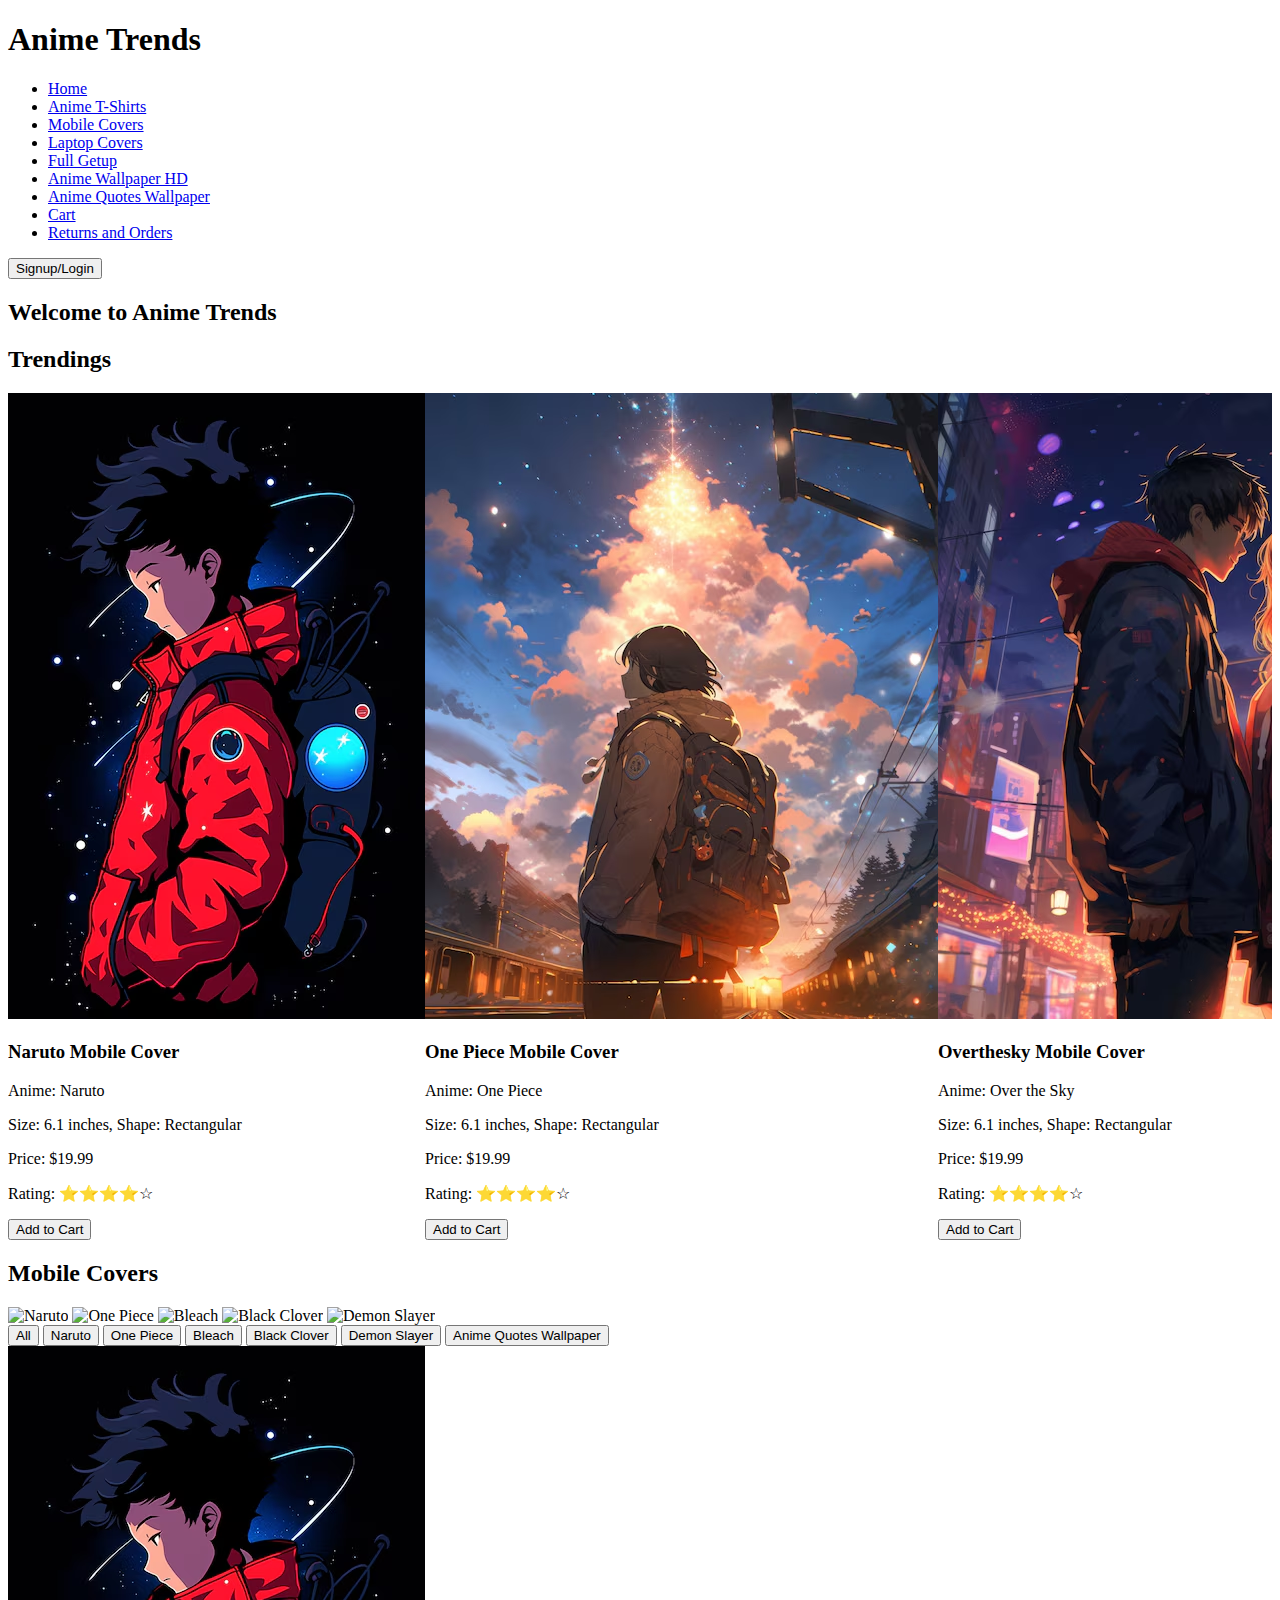
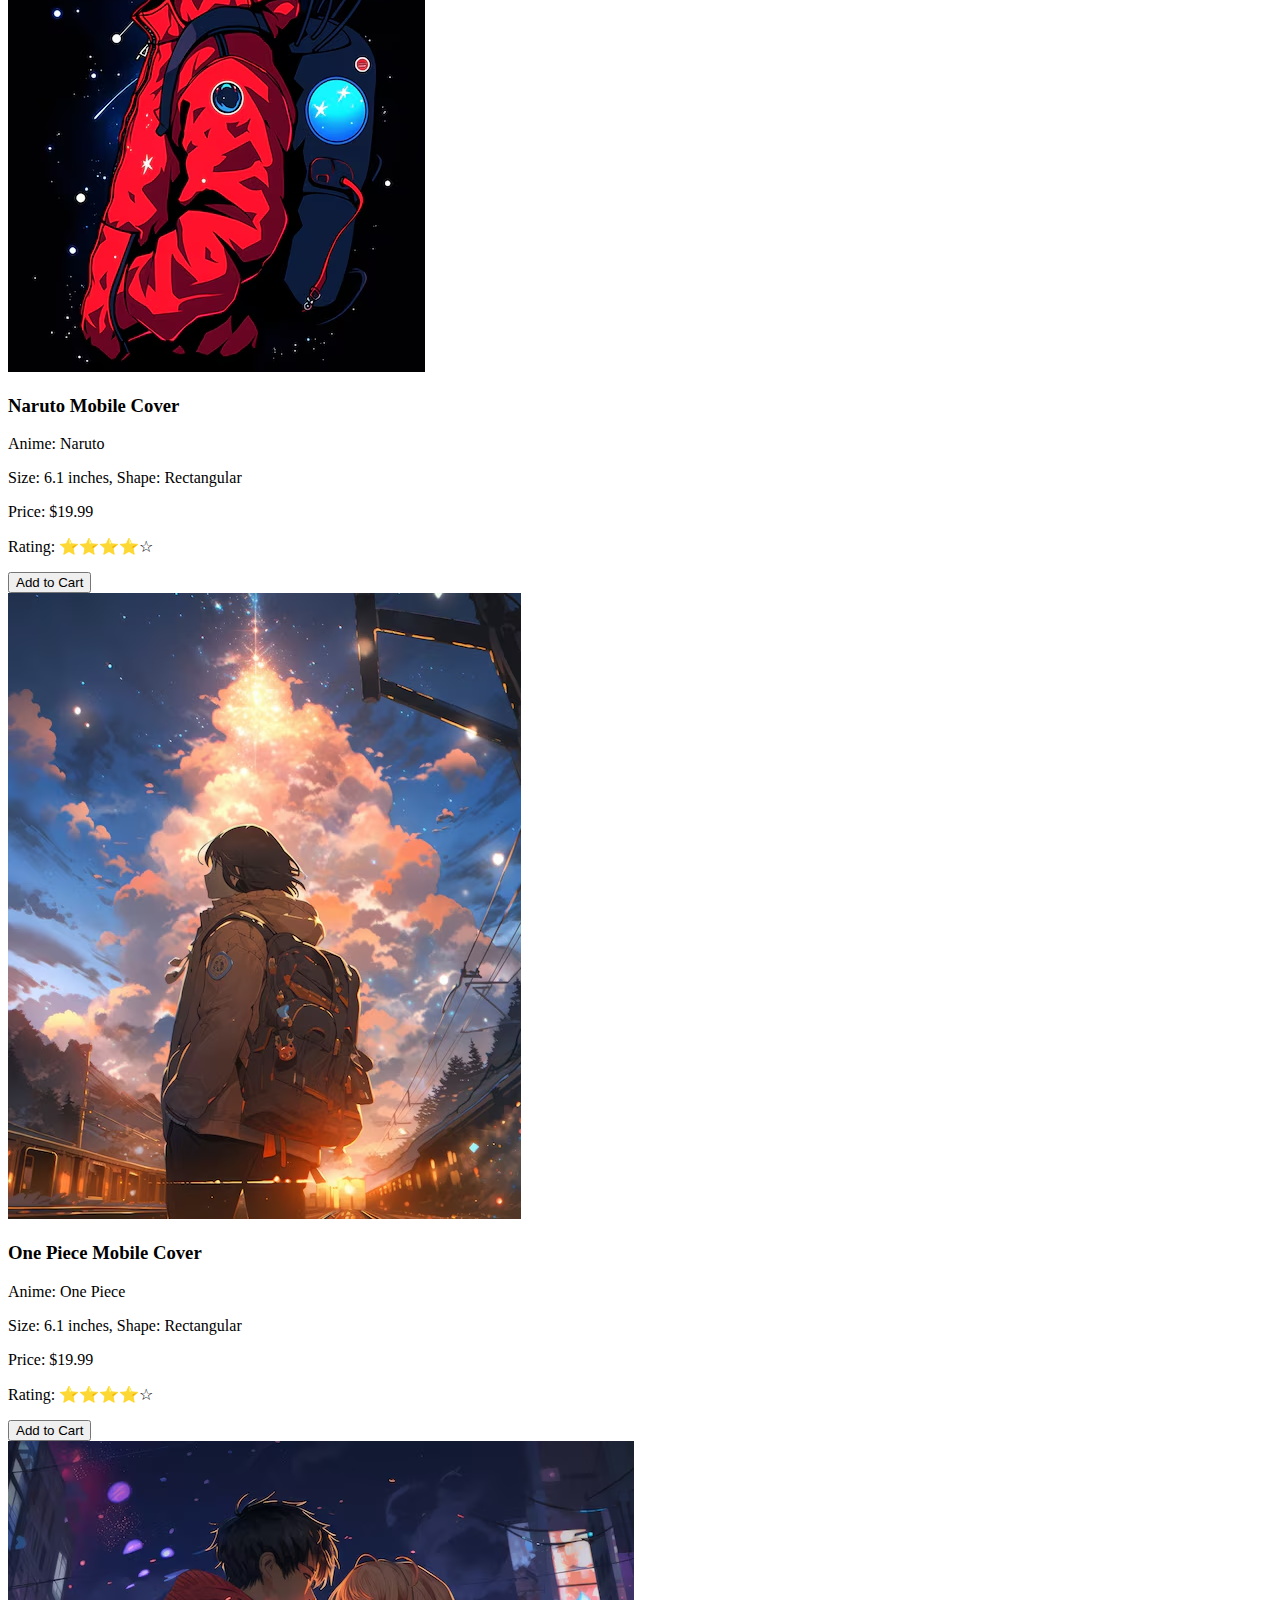
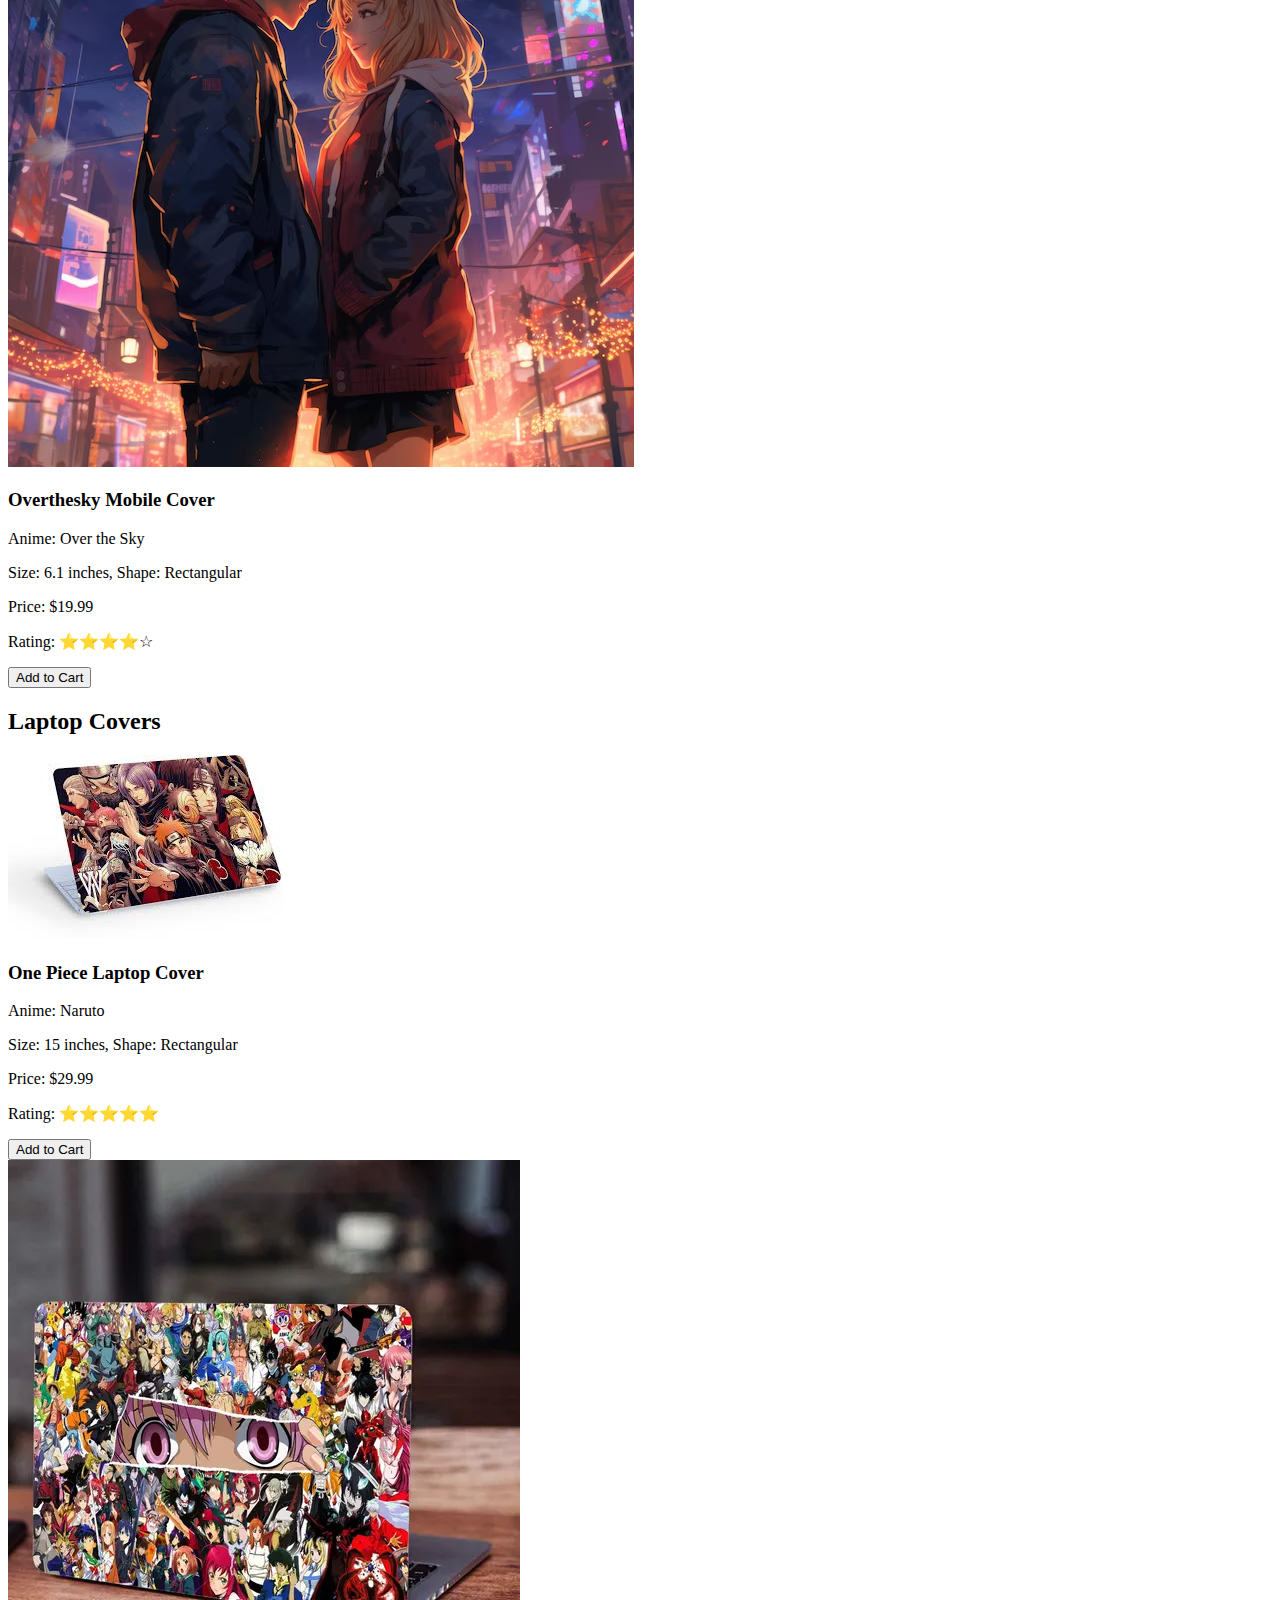
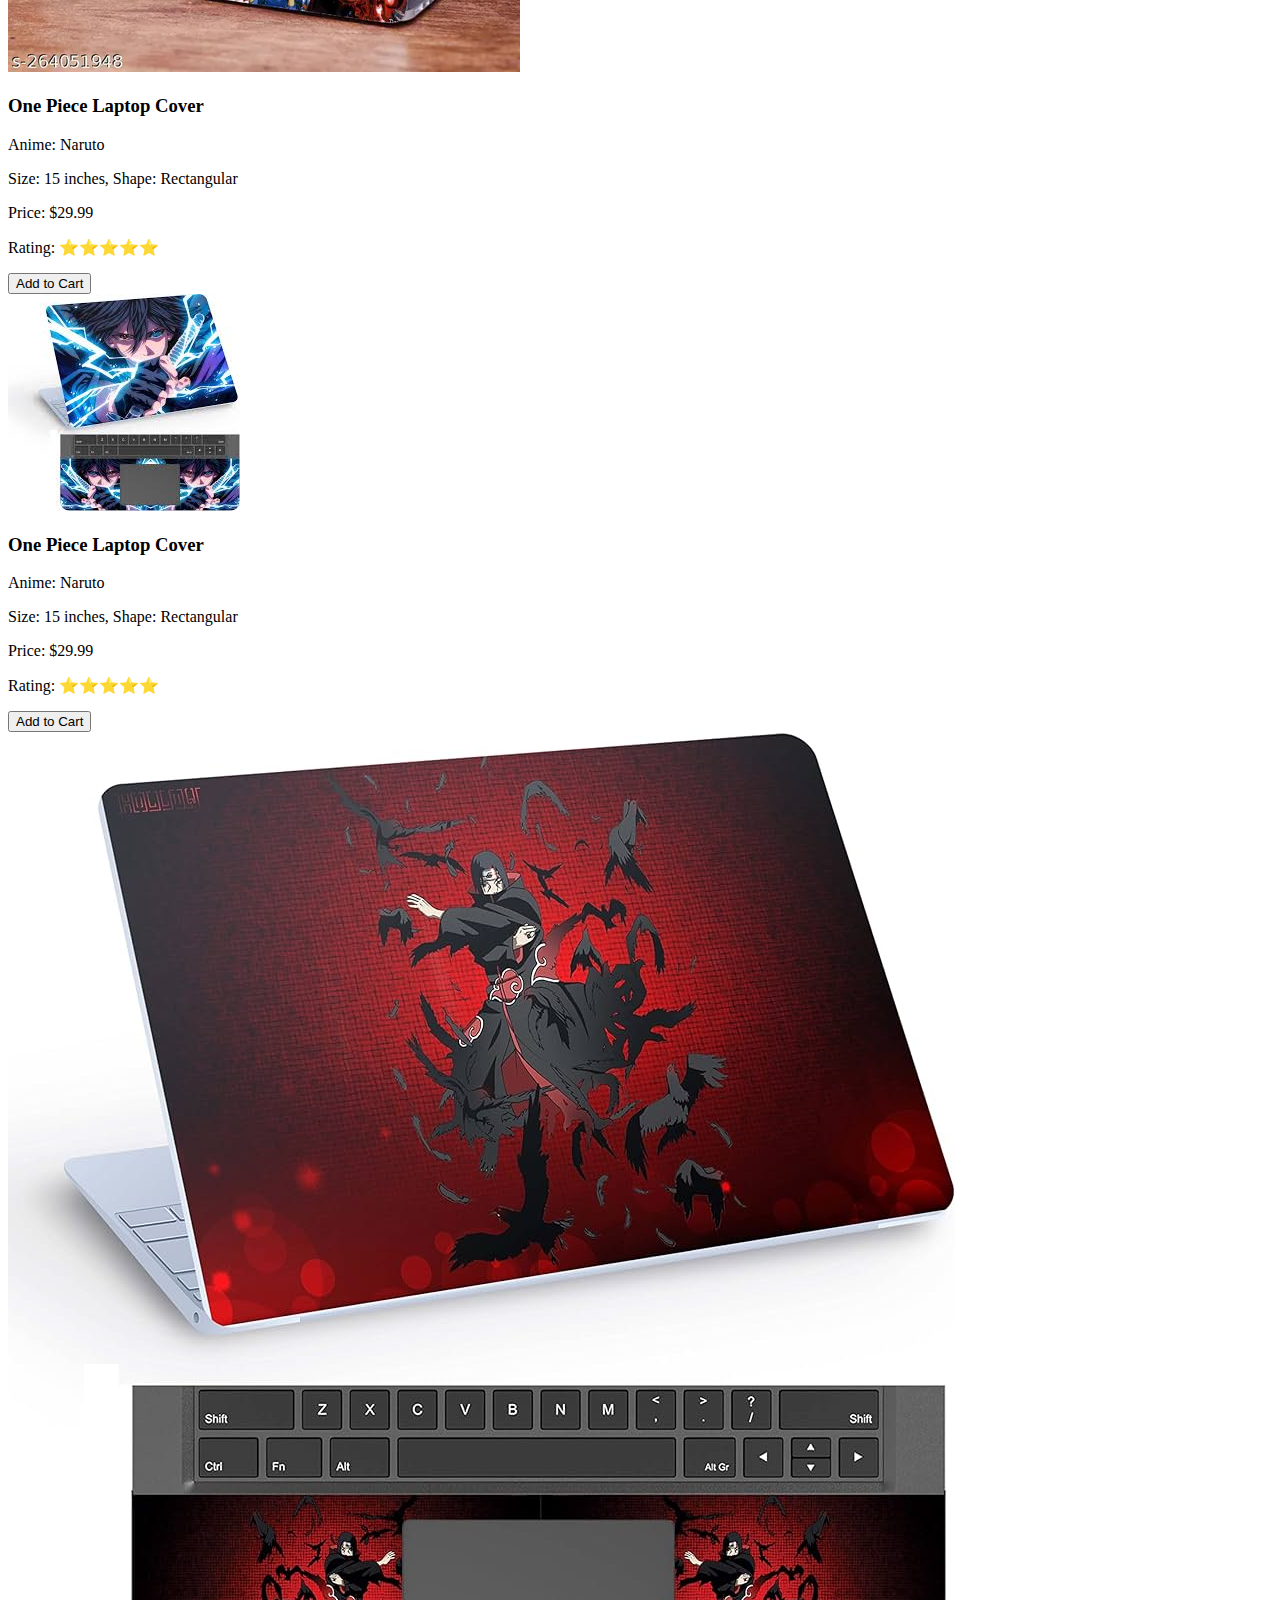
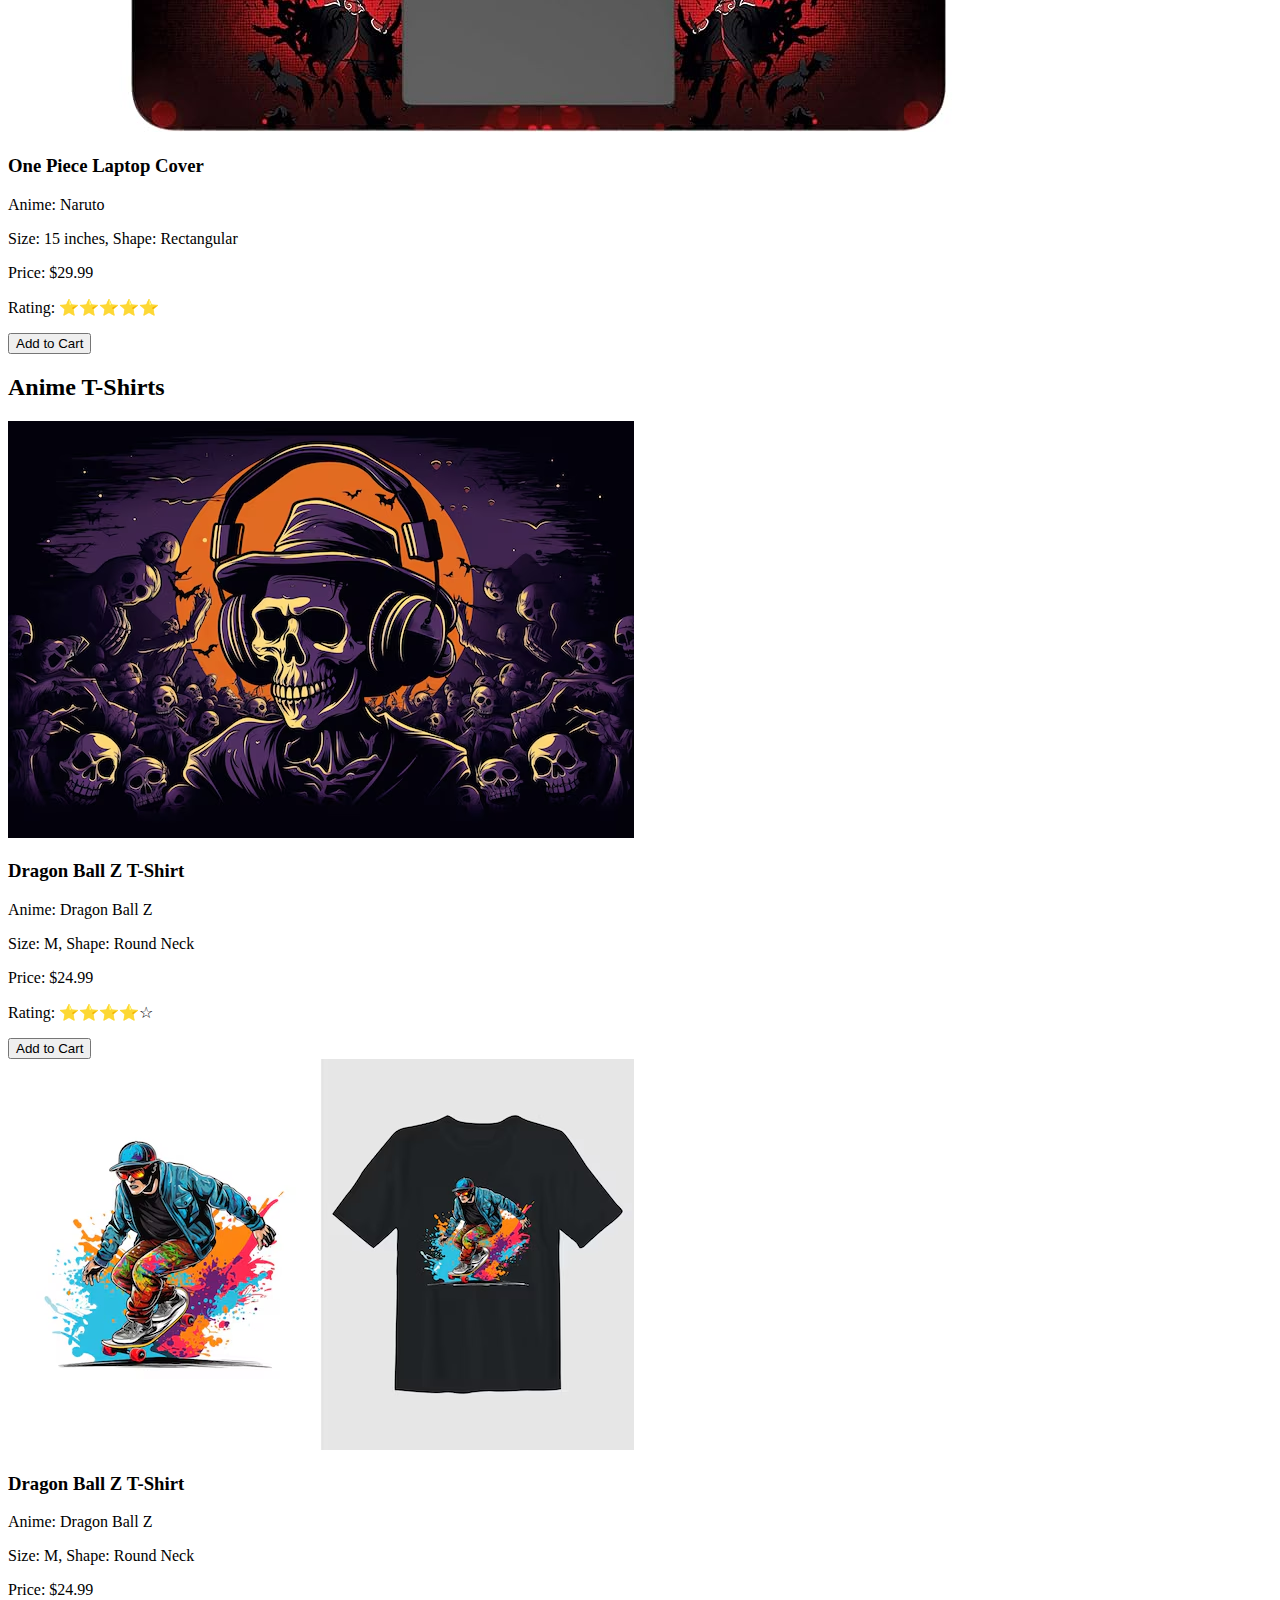
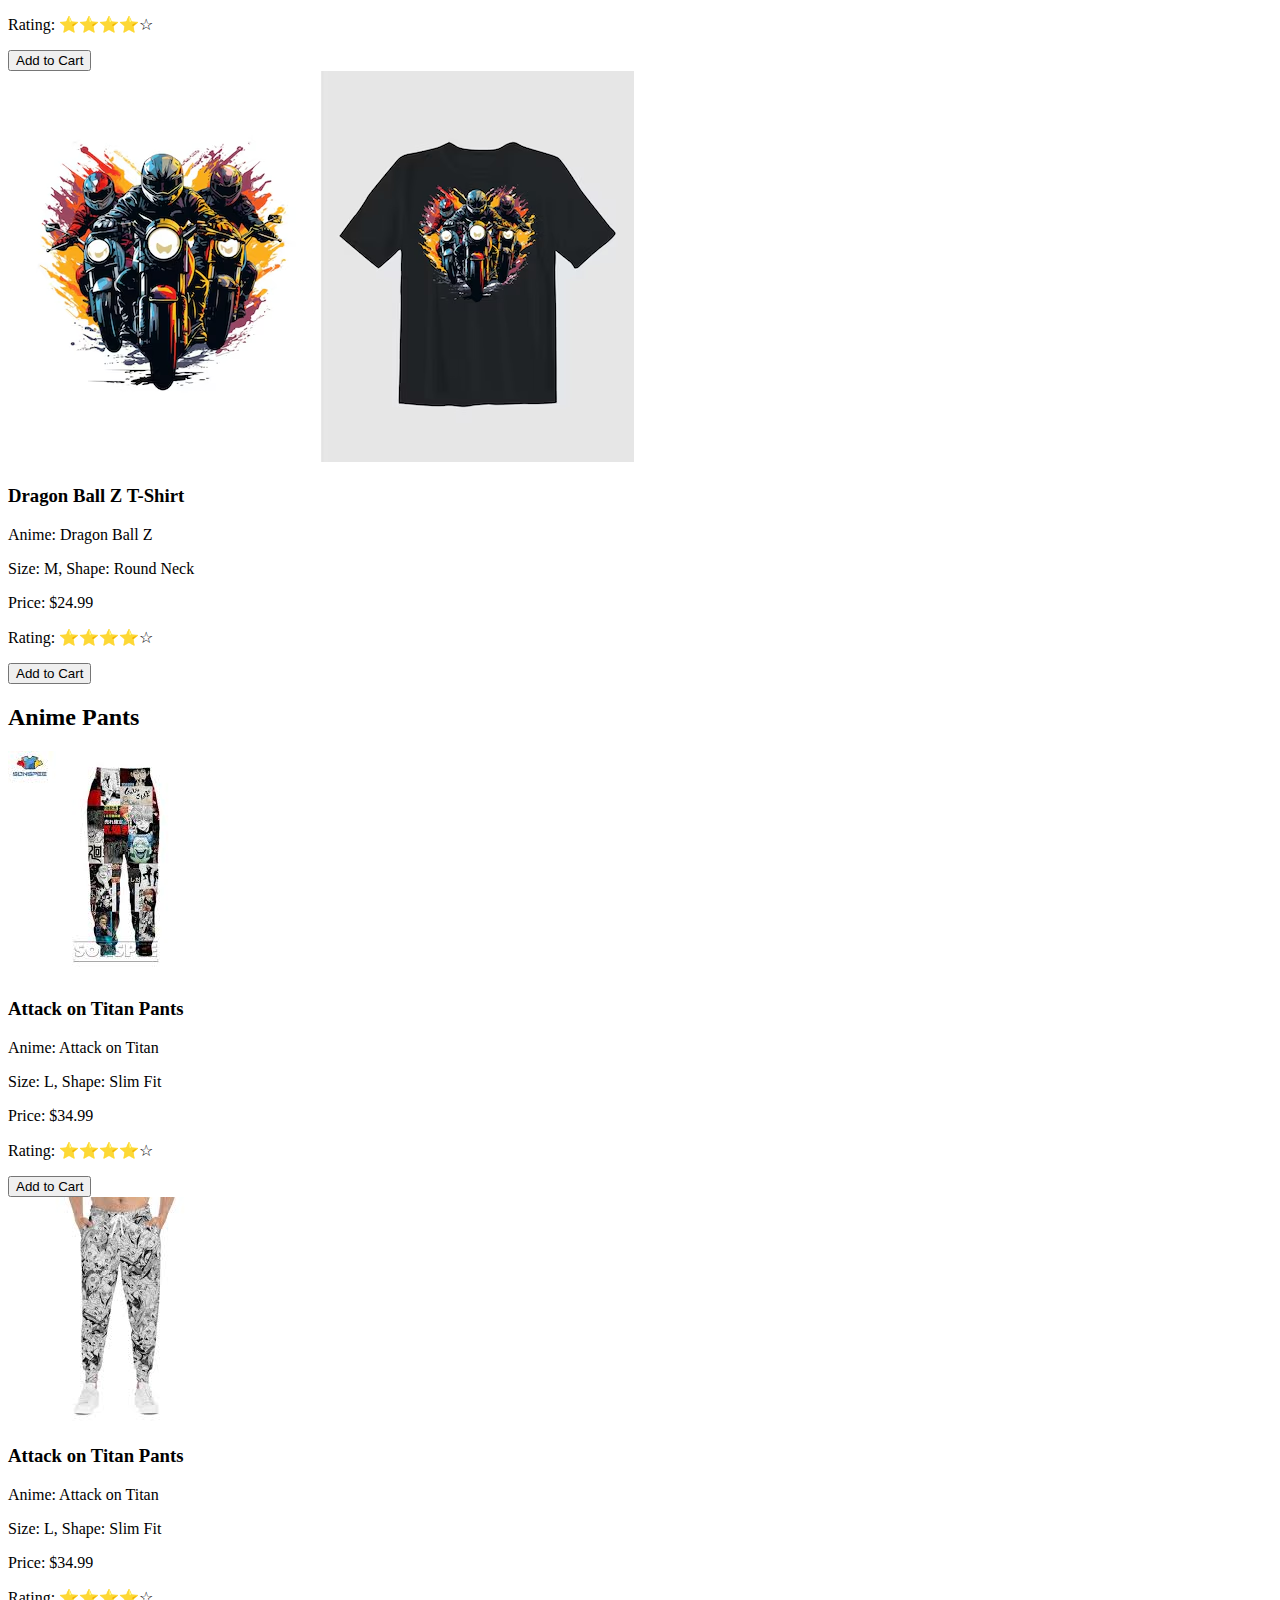
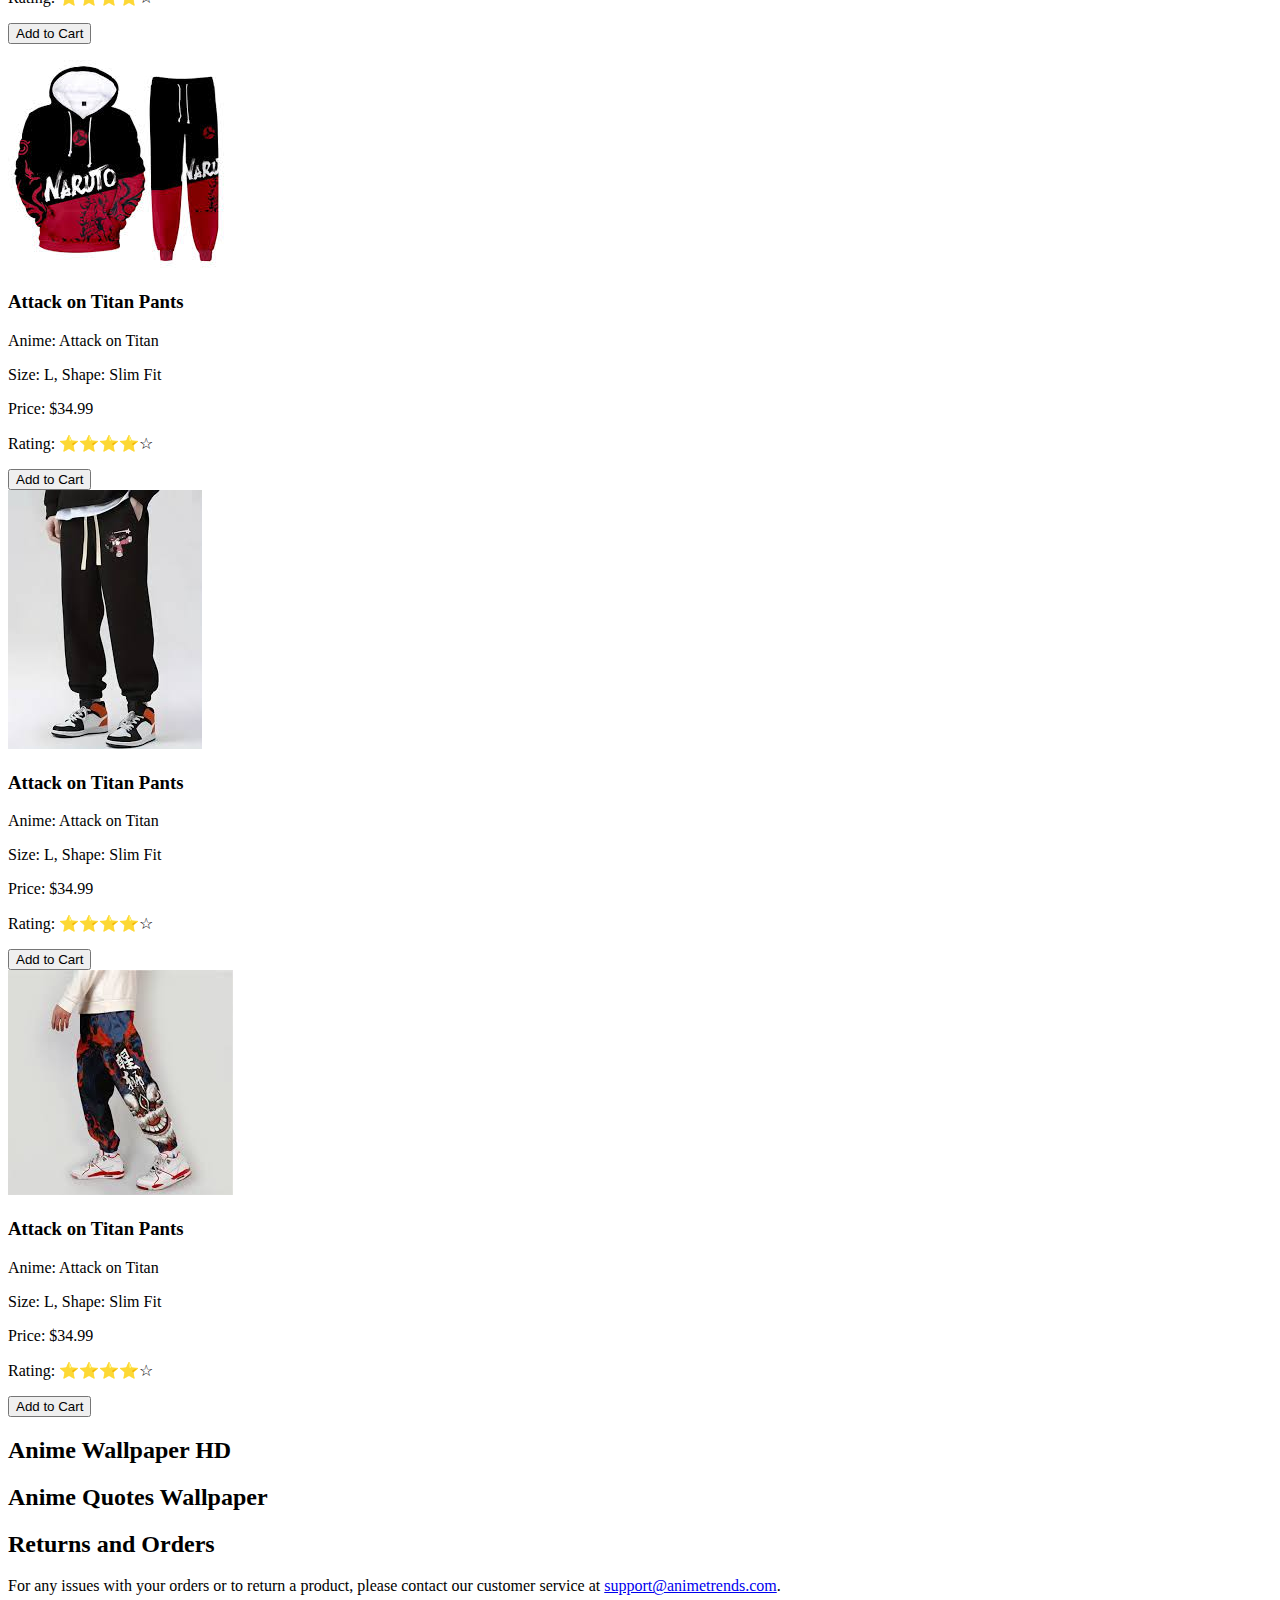
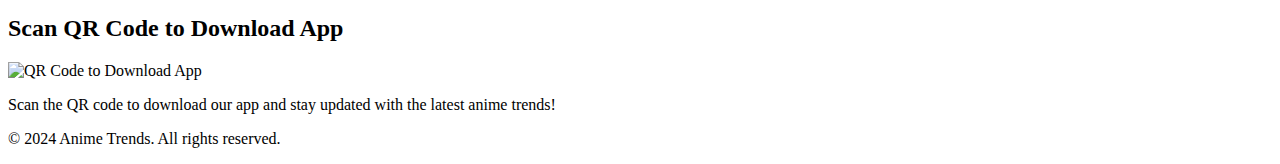
==== index.html @ 7d97bc88 "files updated lines added" ====
<!DOCTYPE html>
<html lang="en">
<head>
  <meta charset="UTF-8">
  <meta name="viewport" content="width=device-width, initial-scale=1.0">
  <title>Anime Trends</title>
  <link href="https://cdn.jsdelivr.net/npm/tailwindcss@2.2.19/dist/tailwind.min.css" rel="stylesheet">
  <link rel="stylesheet" href="css/styles.css">
  <style>
    .hidden {
      display: none;
    }
    .scrolling-wrapper {
      display: flex;
      overflow: hidden;
      white-space: nowrap;
      animation: scroll 22s linear infinite;
    }
    @keyframes scroll {
      0% { transform: translateX(100%); }
      100% { transform: translateX(-100%); }
    }
    .scrolling-wrapper div:hover {
      transform: scale(1.1);
      transition: transform 0.2s;
    }
  </style>
</head>
<body class="bg-gray-100">
  

  <!-- Header -->
  <header class="bg-white shadow">
    <div class="container mx-auto flex justify-between items-center p-4">
      <h1 class="text-2xl font-bold text-gray-800">Anime Trends</h1>
      <nav>
        <ul class="flex space-x-4">
          <li><a href="#" class="text-gray-800">Home</a></li>
          <li><a href="#tshirts" class="text-gray-800">Anime T-Shirts</a></li>
          <li><a href="#mobile_covers" class="text-gray-800">Mobile Covers</a></li>
          <li><a href="#laptop_covers" class="text-gray-800">Laptop Covers</a></li>
          <li><a href="#full_getup" class="text-gray-800">Full Getup</a></li>
          <li><a href="#anime_wallpapers" class="text-gray-800">Anime Wallpaper HD</a></li>
          <li><a href="#anime_quotes" class="text-gray-800">Anime Quotes Wallpaper</a></li>
          <li><a href="#cart" class="text-gray-800">Cart</a></li>
          <li><a href="#returns_orders" class="text-gray-800">Returns and Orders</a></li>
        </ul>
      </nav>
      <div>
        <button class="text-gray-800">Signup/Login</button>
      </div>
    </div>
  </header>


  <!-- Main Banner -->
  <section class="bg-cover bg-center h-64" style="background-image: url('images/banner.jpg');">
    <div class="container mx-auto h-full flex items-center justify-center">
      <h2 class="main_heading">Welcome to Anime Trends</h2>
    </div>
  </section>
  
  <!-- Trendings Section -->
  <section id="trendings" class="container mx-auto py-8">
    <h2 class="text-3xl font-bold text-gray-800 mb-4">Trendings</h2>
    <div class="scrolling-wrapper">
      <div class="bg-white p-4 rounded-lg shadow product naruto mx-2">
        <img src="/anime_assetts/Anime-Mobile-covers/image 5.jpg" alt="Naruto Mobile Cover" class="w-full h-48 object-cover">
        <h3 class="text-lg font-bold text-gray-800 mt-2">Naruto Mobile Cover</h3>
        <p class="text-gray-600">Anime: Naruto</p>
        <p class="text-gray-600">Size: 6.1 inches, Shape: Rectangular</p>
        <p class="text-gray-600">Price: $19.99</p>
        <p class="text-gray-600">Rating: ⭐⭐⭐⭐☆</p>
        <button class="mt-2 bg-blue-500 text-white px-4 py-2 rounded">Add to Cart</button>
      </div>

      <div class="bg-white p-4 rounded-lg shadow product one_piece mx-2">
        <img src="/anime_assetts/Anime-Mobile-covers/imag 2.avif" alt="One Piece Mobile Cover" class="w-full h-48 object-cover">
        <h3 class="text-lg font-bold text-gray-800 mt-2">One Piece Mobile Cover</h3>
        <p class="text-gray-600">Anime: One Piece</p>
        <p class="text-gray-600">Size: 6.1 inches, Shape: Rectangular</p>
        <p class="text-gray-600">Price: $19.99</p>
        <p class="text-gray-600">Rating: ⭐⭐⭐⭐☆</p>
        <button class="mt-2 bg-blue-500 text-white px-4 py-2 rounded">Add to Cart</button>
      </div>

      <div class="bg-white p-4 rounded-lg shadow product one_piece mx-2">
        <img src="/anime_assetts/Anime-Mobile-covers/image 3 .jpg" alt="Over The Sky" class="w-full h-48 object-cover">
        <h3 class="text-lg font-bold text-gray-800 mt-2">Overthesky Mobile Cover</h3>
        <p class="text-gray-600">Anime: Over the Sky</p>
        <p class="text-gray-600">Size: 6.1 inches, Shape: Rectangular</p>
        <p class="text-gray-600">Price: $19.99</p>
        <p class="text-gray-600">Rating: ⭐⭐⭐⭐☆</p>
        <button class="mt-2 bg-blue-500 text-white px-4 py-2 rounded">Add to Cart</button>
      </div>

      <!-- Add more trending product cards as needed -->
    </div>
  </section>


  <!-- Mobile Covers Section -->
  <section id="mobile_covers" class="container mx-auto py-8">
    <h2 class="text-3xl font-bold text-gray-800 mb-4">Mobile Covers</h2>

    <!-- Anime Pictures -->
    <div class="flex justify-center mb-6">
      <img src="anime_assetts/anime-pictures/naruto.jpg" alt="Naruto" class="w-20 h-20 object-cover mx-2">
      <img src="anime_assetts/anime-pictures/one_piece.jpg" alt="One Piece" class="w-20 h-20 object-cover mx-2">
      <img src="anime_assetts/anime-pictures/bleach.jpg" alt="Bleach" class="w-20 h-20 object-cover mx-2">
      <img src="anime_assetts/anime-pictures/black_clover.jpg" alt="Black Clover" class="w-20 h-20 object-cover mx-2">
      <img src="anime_assetts/anime-pictures/demon_slayer.jpg" alt="Demon Slayer" class="w-20 h-20 object-cover mx-2">
    </div>

    <!-- Subsections -->
    <div class="mb-6">
      <button onclick="filterProducts('all')" class="bg-blue-500 text-white px-4 py-2 rounded mr-2">All</button>
      <button onclick="filterProducts('naruto')" class="bg-blue-500 text-white px-4 py-2 rounded mr-2">Naruto</button>
      <button onclick="filterProducts('one_piece')" class="bg-blue-500 text-white px-4 py-2 rounded mr-2">One Piece</button>
      <button onclick="filterProducts('bleach')" class="bg-blue-500 text-white px-4 py-2 rounded mr-2">Bleach</button>
      <button onclick="filterProducts('black_clover')" class="bg-blue-500 text-white px-4 py-2 rounded mr-2">Black Clover</button>
      <button onclick="filterProducts('demon_slayer')" class="bg-blue-500 text-white px-4 py-2 rounded">Demon Slayer</button>
      <button onclick="filterProducts('anime_quotes')" class="bg-blue-500 text-white px-4 py-2 rounded">Anime Quotes Wallpaper</button>
    </div>

    <div class="grid grid-cols-1 md:grid-cols-3 gap-6">
      <!-- Product Cards -->
      <div class="bg-white p-4 rounded-lg shadow product naruto" id="mobcovid_i">
        <img src="/anime_assetts/Anime-Mobile-covers/image 5.jpg" alt="Naruto Mobile Cover" class="w-full h-48 object-cover">
        <h3 class="text-lg font-bold text-gray-800 mt-2">Naruto Mobile Cover</h3>
        <p class="text-gray-600">Anime: Naruto</p>
        <p class="text-gray-600">Size: 6.1 inches, Shape: Rectangular</p>
        <p class="text-gray-600">Price: $19.99</p>
        <p class="text-gray-600">Rating: ⭐⭐⭐⭐☆</p>
        <button class="mt-2 bg-blue-500 text-white px-4 py-2 rounded">Add to Cart</button>
      </div>

      <div class="bg-white p-4 rounded-lg shadow product one_piece" id="mobcovid_ii">
        <img src="/anime_assetts/Anime-Mobile-covers/imag 2.avif" alt="One Piece Mobile Cover" class="w-full h-48 object-cover">
        <h3 class="text-lg font-bold text-gray-800 mt-2">One Piece Mobile Cover</h3>
        <p class="text-gray-600">Anime: One Piece</p>
        <p class="text-gray-600">Size: 6.1 inches, Shape: Rectangular</p>
        <p class="text-gray-600">Price: $19.99</p>
        <p class="text-gray-600">Rating: ⭐⭐⭐⭐☆</p>
        <button class="mt-2 bg-blue-500 text-white px-4 py-2 rounded">Add to Cart</button>
      </div>

      <div class="bg-white p-4 rounded-lg shadow product one_piece" id="mobcovid_iii">
        <img src="/anime_assetts/Anime-Mobile-covers/image 3 .jpg" alt="Over The Sky" class="w-full h-48 object-cover">
        <h3 class="text-lg font-bold text-gray-800 mt-2">Overthesky Mobile Cover</h3>
        <p class="text-gray-600">Anime: Over the Sky</p>
        <p class="text-gray-600">Size: 6.1 inches, Shape: Rectangular</p>
        <p class="text-gray-600">Price: $19.99</p>
        <p class="text-gray-600">Rating: ⭐⭐⭐⭐☆</p>
        <button class="mt-2 bg-blue-500 text-white px-4 py-2 rounded">Add to Cart</button>
      </div>

      <!-- Add more product cards for different animes as needed -->
    </div>
  </section>

  <!-- Laptop Covers Section -->
  <section id="laptop_covers" class="container mx-auto py-8">
    <h2 class="text-3xl font-bold text-gray-800 mb-4">Laptop Covers</h2>
    <div class="grid grid-cols-1 md:grid-cols-3 gap-6">
      <!-- Product Card -->
      <div class="bg-white p-4 rounded-lg shadow product naruto" id="lapcovid_i">
        <img src="anime_assetts/Laptop_Cover/img2.jpeg" alt="Naruto Laptop Cover" class="w-full h-48 object-cover">
        <h3 class="text-lg font-bold text-gray-800 mt-2">One Piece Laptop Cover</h3>
        <p class="text-gray-600">Anime: Naruto</p>
        <p class="text-gray-600">Size: 15 inches, Shape: Rectangular</p>
        <p class="text-gray-600">Price: $29.99</p>
        <p class="text-gray-600">Rating: ⭐⭐⭐⭐⭐</p>
        <button class="mt-2 bg-blue-500 text-white px-4 py-2 rounded">Add to Cart</button>
      </div>

      <div class="bg-white p-4 rounded-lg shadow product naruto" id="lapcovid_ii">
        <img src="anime_assetts/Laptop_Cover/img4.jpg" alt="Naruto Laptop Cover" class="w-full h-48 object-cover">
        <h3 class="text-lg font-bold text-gray-800 mt-2">One Piece Laptop Cover</h3>
        <p class="text-gray-600">Anime: Naruto</p>
        <p class="text-gray-600">Size: 15 inches, Shape: Rectangular</p>
        <p class="text-gray-600">Price: $29.99</p>
        <p class="text-gray-600">Rating: ⭐⭐⭐⭐⭐</p>
        <button class="mt-2 bg-blue-500 text-white px-4 py-2 rounded">Add to Cart</button>
      </div>

      <div class="bg-white p-4 rounded-lg shadow product naruto" id="lapcovid_iii">
        <img src="anime_assetts/Laptop_Cover/img3.jpeg" alt="Naruto Laptop Cover" class="w-full h-48 object-cover">
        <h3 class="text-lg font-bold text-gray-800 mt-2">One Piece Laptop Cover</h3>
        <p class="text-gray-600">Anime: Naruto</p>
        <p class="text-gray-600">Size: 15 inches, Shape: Rectangular</p>
        <p class="text-gray-600">Price: $29.99</p>
        <p class="text-gray-600">Rating: ⭐⭐⭐⭐⭐</p>
        <button class="mt-2 bg-blue-500 text-white px-4 py-2 rounded">Add to Cart</button>
      </div>

      <div class="bg-white p-4 rounded-lg shadow product naruto" id="lapcovid_iv">
        <img src="anime_assetts/Laptop_Cover/img1.jpg" alt="Naruto Laptop Cover" class="w-full h-48 object-cover">
        <h3 class="text-lg font-bold text-gray-800 mt-2">One Piece Laptop Cover</h3>
        <p class="text-gray-600">Anime: Naruto</p>
        <p class="text-gray-600">Size: 15 inches, Shape: Rectangular</p>
        <p class="text-gray-600">Price: $29.99</p>
        <p class="text-gray-600">Rating: ⭐⭐⭐⭐⭐</p>
        <button class="mt-2 bg-blue-500 text-white px-4 py-2 rounded">Add to Cart</button>
      </div>
      <!-- Repeat for more products -->
    </div>
  </section>

  <!-- Anime T-Shirts Section -->
  <section id="tshirts" class="container mx-auto py-8">
    <h2 class="text-3xl font-bold text-gray-800 mb-4">Anime T-Shirts</h2>
    <div class="grid grid-cols-1 md:grid-cols-3 gap-6">
      <!-- Product Card -->
      <div class="bg-white p-4 rounded-lg shadow product naruto" id="tshirtid_i">
        <img src="anime_assetts/anime-T-shirts/img2.jpg" alt="Naruto T-Shirt" class="w-full h-48 object-cover">
        <h3 class="text-lg font-bold text-gray-800 mt-2">Dragon Ball Z T-Shirt</h3>
        <p class="text-gray-600">Anime: Dragon Ball Z</p>
        <p class="text-gray-600">Size: M, Shape: Round Neck</p>
        <p class="text-gray-600">Price: $24.99</p>
        <p class="text-gray-600">Rating: ⭐⭐⭐⭐☆</p>
        <button class="mt-2 bg-blue-500 text-white px-4 py-2 rounded">Add to Cart</button>
      </div>

      <div class="bg-white p-4 rounded-lg shadow product naruto" id="tshirtid_ii">
        <img src="anime_assetts/anime-T-shirts/img3.jpg" alt="Naruto T-Shirt" class="w-full h-48 object-cover">
        <h3 class="text-lg font-bold text-gray-800 mt-2">Dragon Ball Z T-Shirt</h3>
        <p class="text-gray-600">Anime: Dragon Ball Z</p>
        <p class="text-gray-600">Size: M, Shape: Round Neck</p>
        <p class="text-gray-600">Price: $24.99</p>
        <p class="text-gray-600">Rating: ⭐⭐⭐⭐☆</p>
        <button class="mt-2 bg-blue-500 text-white px-4 py-2 rounded">Add to Cart</button>
      </div>

      <div class="bg-white p-4 rounded-lg shadow product naruto" id="tshirtid_iii">
        <img src="anime_assetts/anime-T-shirts/Anime T shirts.jpg" alt="Naruto T-Shirt" class="w-full h-48 object-cover">
        <h3 class="text-lg font-bold text-gray-800 mt-2">Dragon Ball Z T-Shirt</h3>
        <p class="text-gray-600">Anime: Dragon Ball Z</p>
        <p class="text-gray-600">Size: M, Shape: Round Neck</p>
        <p class="text-gray-600">Price: $24.99</p>
        <p class="text-gray-600">Rating: ⭐⭐⭐⭐☆</p>
        <button class="mt-2 bg-blue-500 text-white px-4 py-2 rounded">Add to Cart</button>
      </div>

      <!-- Repeat for more products -->
    </div>
  </section>

  <!-- Anime Pants Section -->
  <section id="pants" class="container mx-auto py-8">
    <h2 class="text-3xl font-bold text-gray-800 mb-4">Anime Pants</h2>
    <div class="grid grid-cols-1 md:grid-cols-3 gap-6">
      <!-- Product Card -->
      <div class="bg-white p-4 rounded-lg shadow product naruto" id="pantsid_i">
        <img src="anime_assetts/Anime Pants/img4 .jpeg" alt="Naruto Pants" class="w-full h-48 object-cover">
        <h3 class="text-lg font-bold text-gray-800 mt-2">Attack on Titan Pants</h3>
        <p class="text-gray-600">Anime: Attack on Titan</p>
        <p class="text-gray-600">Size: L, Shape: Slim Fit</p>
        <p class="text-gray-600">Price: $34.99</p>
        <p class="text-gray-600">Rating: ⭐⭐⭐⭐☆</p>
        <button class="mt-2 bg-blue-500 text-white px-4 py-2 rounded">Add to Cart</button>
      </div>

      <div class="bg-white p-4 rounded-lg shadow product naruto" id="pantsid_ii">
        <img src="anime_assetts/Anime Pants/img5.jpeg" alt="Naruto Pants" class="w-full h-48 object-cover">
        <h3 class="text-lg font-bold text-gray-800 mt-2">Attack on Titan Pants</h3>
        <p class="text-gray-600">Anime: Attack on Titan</p>
        <p class="text-gray-600">Size: L, Shape: Slim Fit</p>
        <p class="text-gray-600">Price: $34.99</p>
        <p class="text-gray-600">Rating: ⭐⭐⭐⭐☆</p>
        <button class="mt-2 bg-blue-500 text-white px-4 py-2 rounded">Add to Cart</button>
      </div>

      <div class="bg-white p-4 rounded-lg shadow product naruto" id="pantsid_iii">
        <img src="anime_assetts/Anime Pants/img2.jpeg" alt="Naruto Pants" class="w-full h-48 object-cover">
        <h3 class="text-lg font-bold text-gray-800 mt-2">Attack on Titan Pants</h3>
        <p class="text-gray-600">Anime: Attack on Titan</p>
        <p class="text-gray-600">Size: L, Shape: Slim Fit</p>
        <p class="text-gray-600">Price: $34.99</p>
        <p class="text-gray-600">Rating: ⭐⭐⭐⭐☆</p>
        <button class="mt-2 bg-blue-500 text-white px-4 py-2 rounded">Add to Cart</button>
      </div>

      <div class="bg-white p-4 rounded-lg shadow product naruto" id="pantsid_iv">
        <img src="anime_assetts/Anime Pants/img1.jpeg" alt="Naruto Pants" class="w-full h-48 object-cover">
        <h3 class="text-lg font-bold text-gray-800 mt-2">Attack on Titan Pants</h3>
        <p class="text-gray-600">Anime: Attack on Titan</p>
        <p class="text-gray-600">Size: L, Shape: Slim Fit</p>
        <p class="text-gray-600">Price: $34.99</p>
        <p class="text-gray-600">Rating: ⭐⭐⭐⭐☆</p>
        <button class="mt-2 bg-blue-500 text-white px-4 py-2 rounded">Add to Cart</button>
      </div>

      <div class="bg-white p-4 rounded-lg shadow product naruto" id="pantsid_v">
        <img src="anime_assetts/Anime Pants/img6 .jpeg" alt="Naruto Pants" class="w-full h-48 object-cover">
        <h3 class="text-lg font-bold text-gray-800 mt-2">Attack on Titan Pants</h3>
        <p class="text-gray-600">Anime: Attack on Titan</p>
        <p class="text-gray-600">Size: L, Shape: Slim Fit</p>
        <p class="text-gray-600">Price: $34.99</p>
        <p class="text-gray-600">Rating: ⭐⭐⭐⭐☆</p>
        <button class="mt-2 bg-blue-500 text-white px-4 py-2 rounded">Add to Cart</button>
      </div>

      <!-- Repeat for more products -->
    </div>
  </section>

  <!-- Anime Wallpaper HD Section -->
  <section id="anime_wallpapers" class="container mx-auto py-8">
    <h2 class="text-3xl font-bold text-gray-800 mb-4">Anime Wallpaper HD</h2>
    <div class="grid grid-cols-1 md:grid-cols-3 gap-6">
      <!-- Add your products for Anime Wallpaper HD here -->
    </div>
  </section>

  <!-- Anime Quotes Wallpaper Section -->
  <section id="anime_quotes" class="container mx-auto py-8">
    <h2 class="text-3xl font-bold text-gray-800 mb-4">Anime Quotes Wallpaper</h2>
    <div class="grid grid-cols-1 md:grid-cols-3 gap-6">
      <!-- Add your products for Anime Quotes Wallpaper here -->
    </div>
  </section>

  <!-- Returns and Orders Section -->
  <section id="returns_orders" class="container mx-auto py-8">
    <h2 class="text-3xl font-bold text-gray-800 mb-4">Returns and Orders</h2>
    <div>
      <p class="text-gray-600">For any issues with your orders or to return a product, please contact our customer service at <a href="mailto:support@animetrends.com" class="text-blue-500">support@animetrends.com</a>.</p>
    </div>
  </section>

  <!-- Scan QR Code to Download App -->
  <section class="container mx-auto py-8 text-center">
    <h2 class="text-3xl font-bold text-gray-800 mb-4">Scan QR Code to Download App</h2>
    <img src="images/qr-code.png" alt="QR Code to Download App" class="mx-auto">
    <p class="text-gray-600 mt-2">Scan the QR code to download our app and stay updated with the latest anime trends!</p>
  </section>

  <!-- Footer -->
  <footer class="bg-white shadow py-4">
    <div class="container mx-auto text-center">
      <p class="text-gray-600">&copy; 2024 Anime Trends. All rights reserved.</p>
    </div>
  </footer>

  <script>
    function filterProducts(anime) {
      const allProducts = document.querySelectorAll('.product');
      allProducts.forEach(product => {
        if (anime === 'all' || product.classList.contains(anime)) {
          product.classList.remove('hidden');
        } else {
          product.classList.add('hidden');
        }
      });
    }
  </script>

</body>
</html>
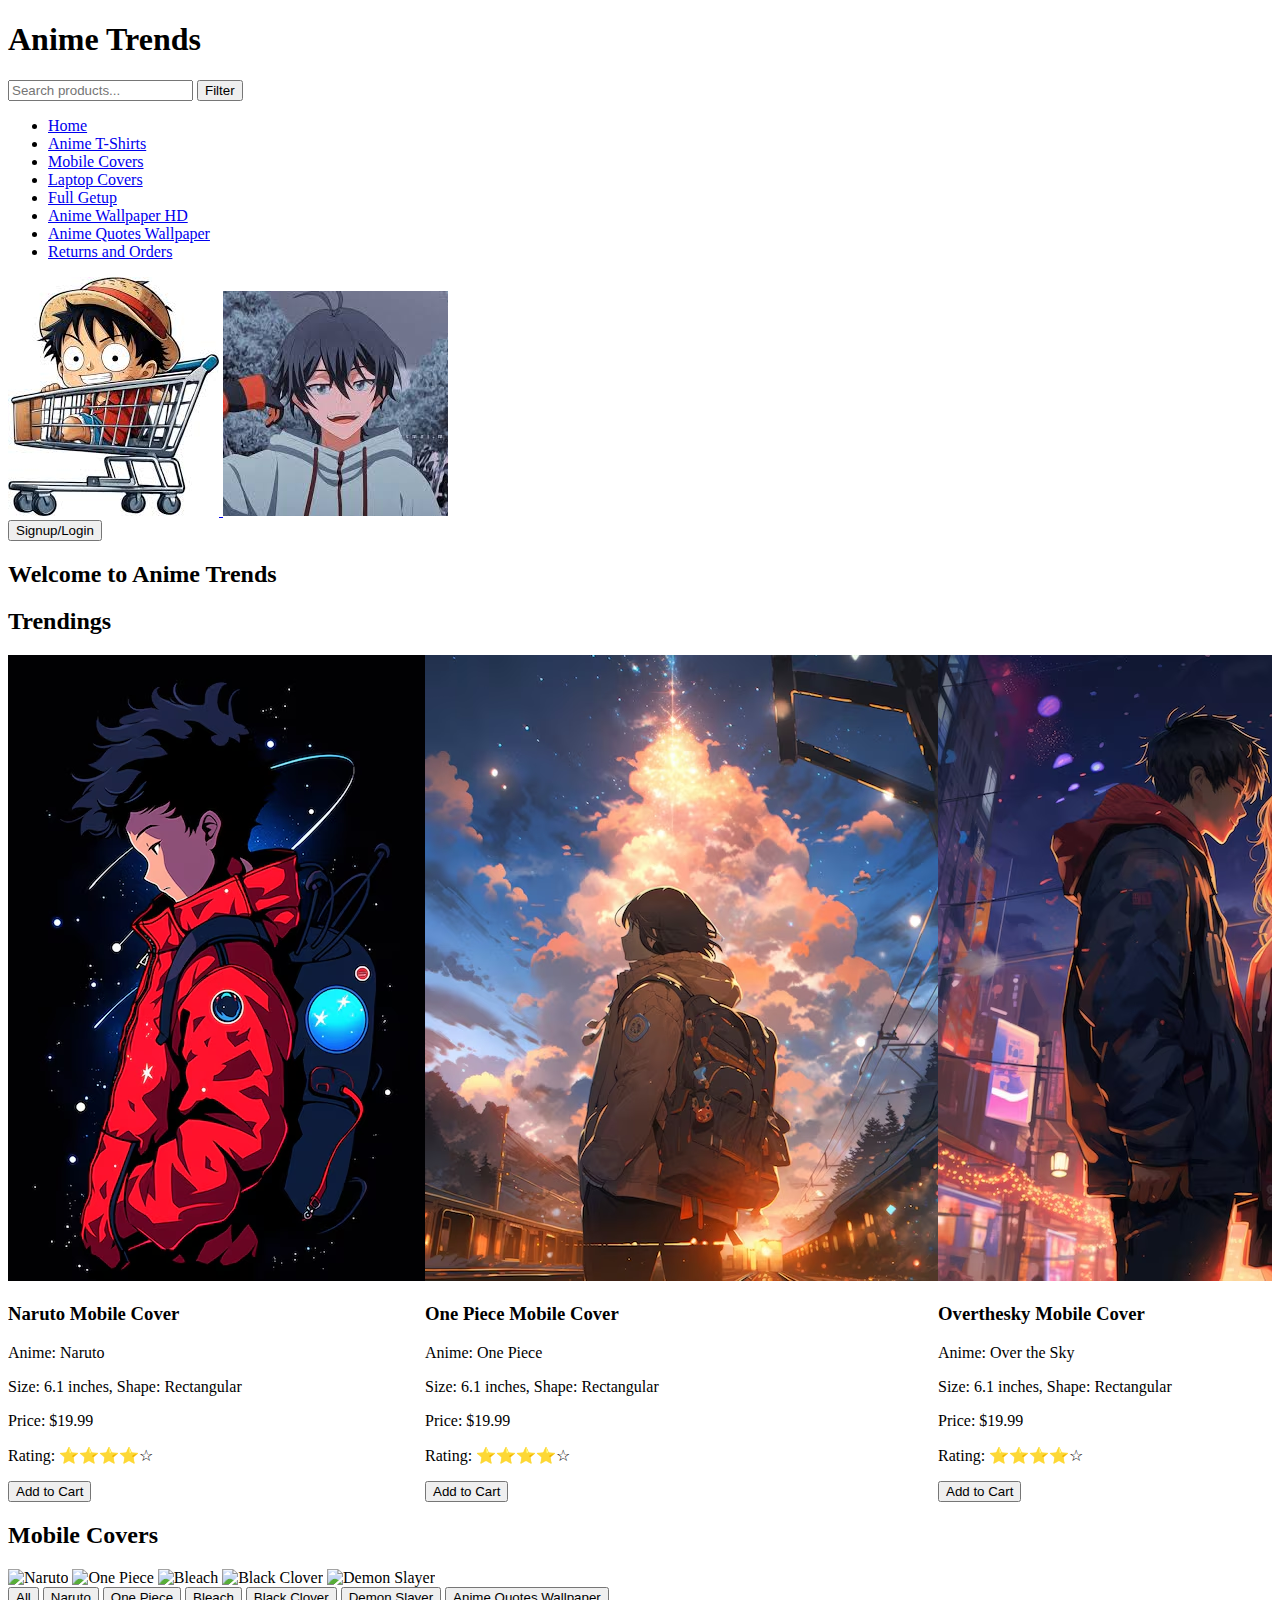
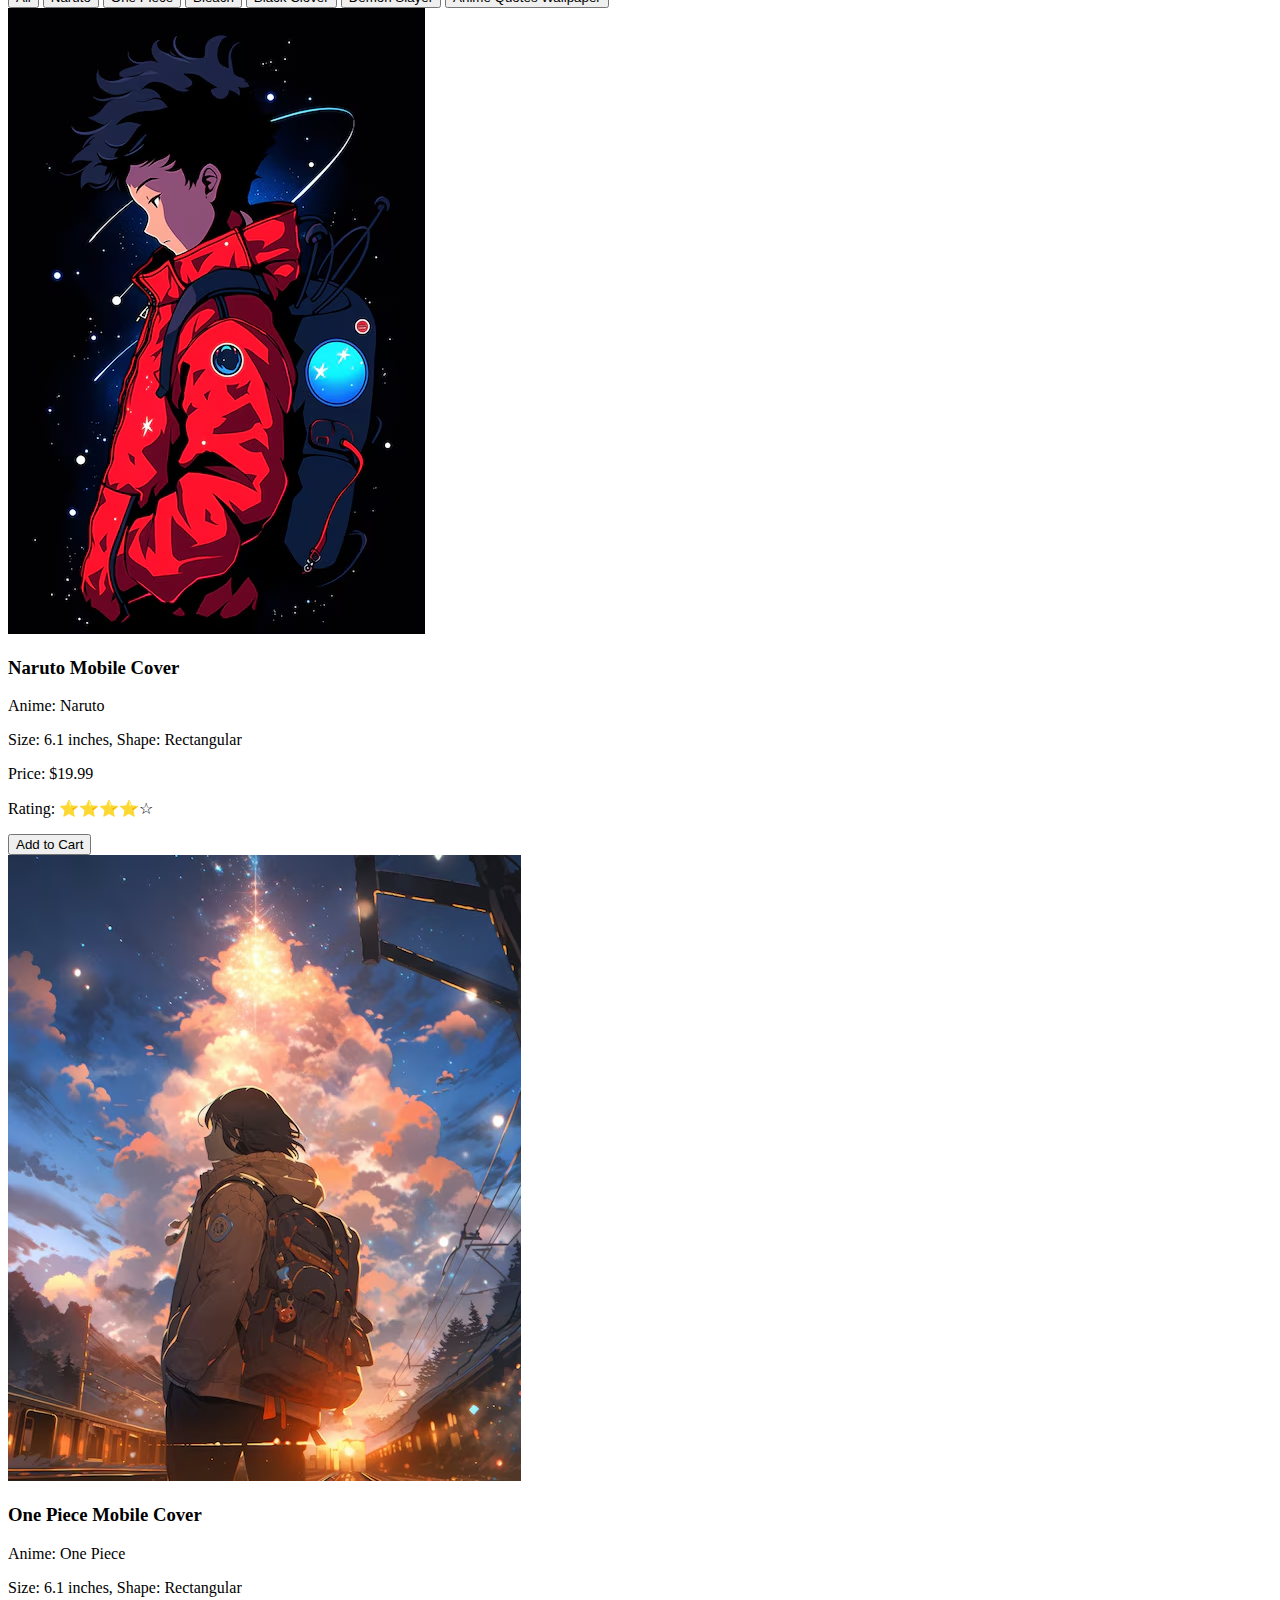
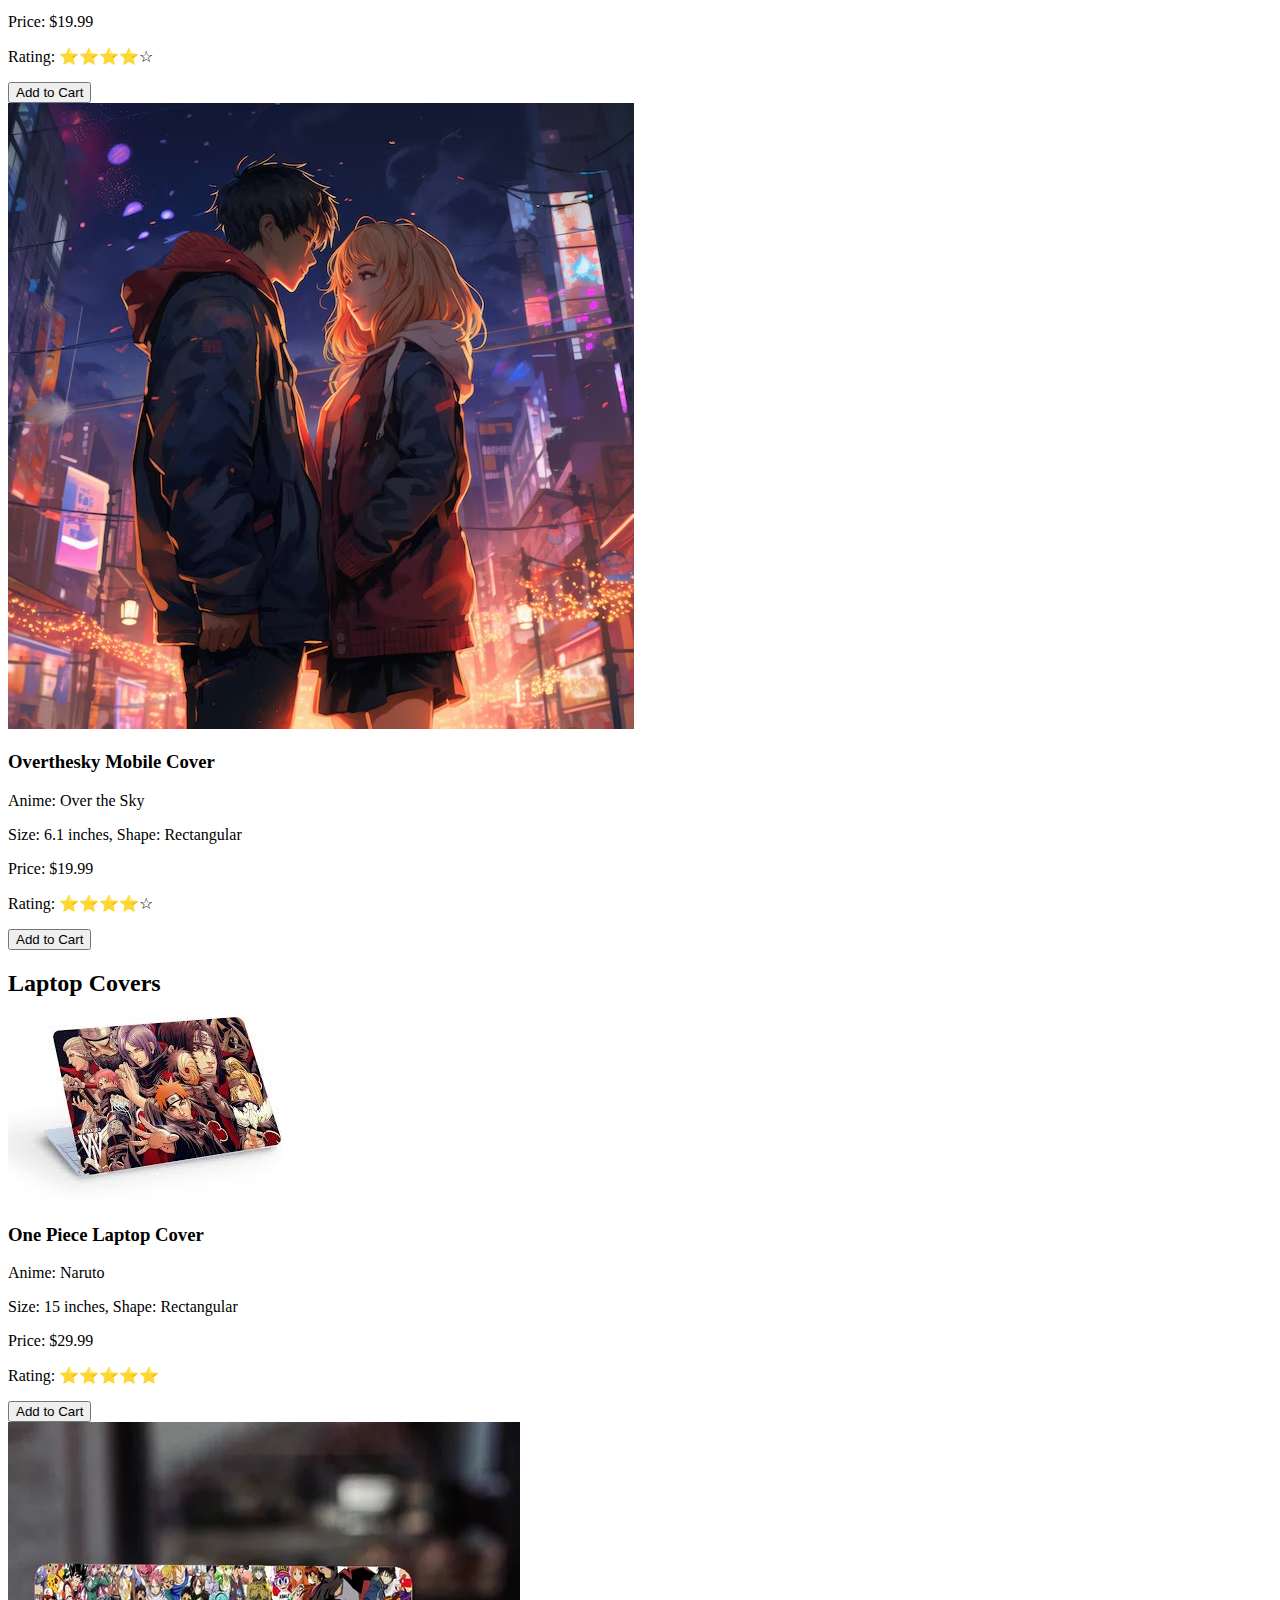
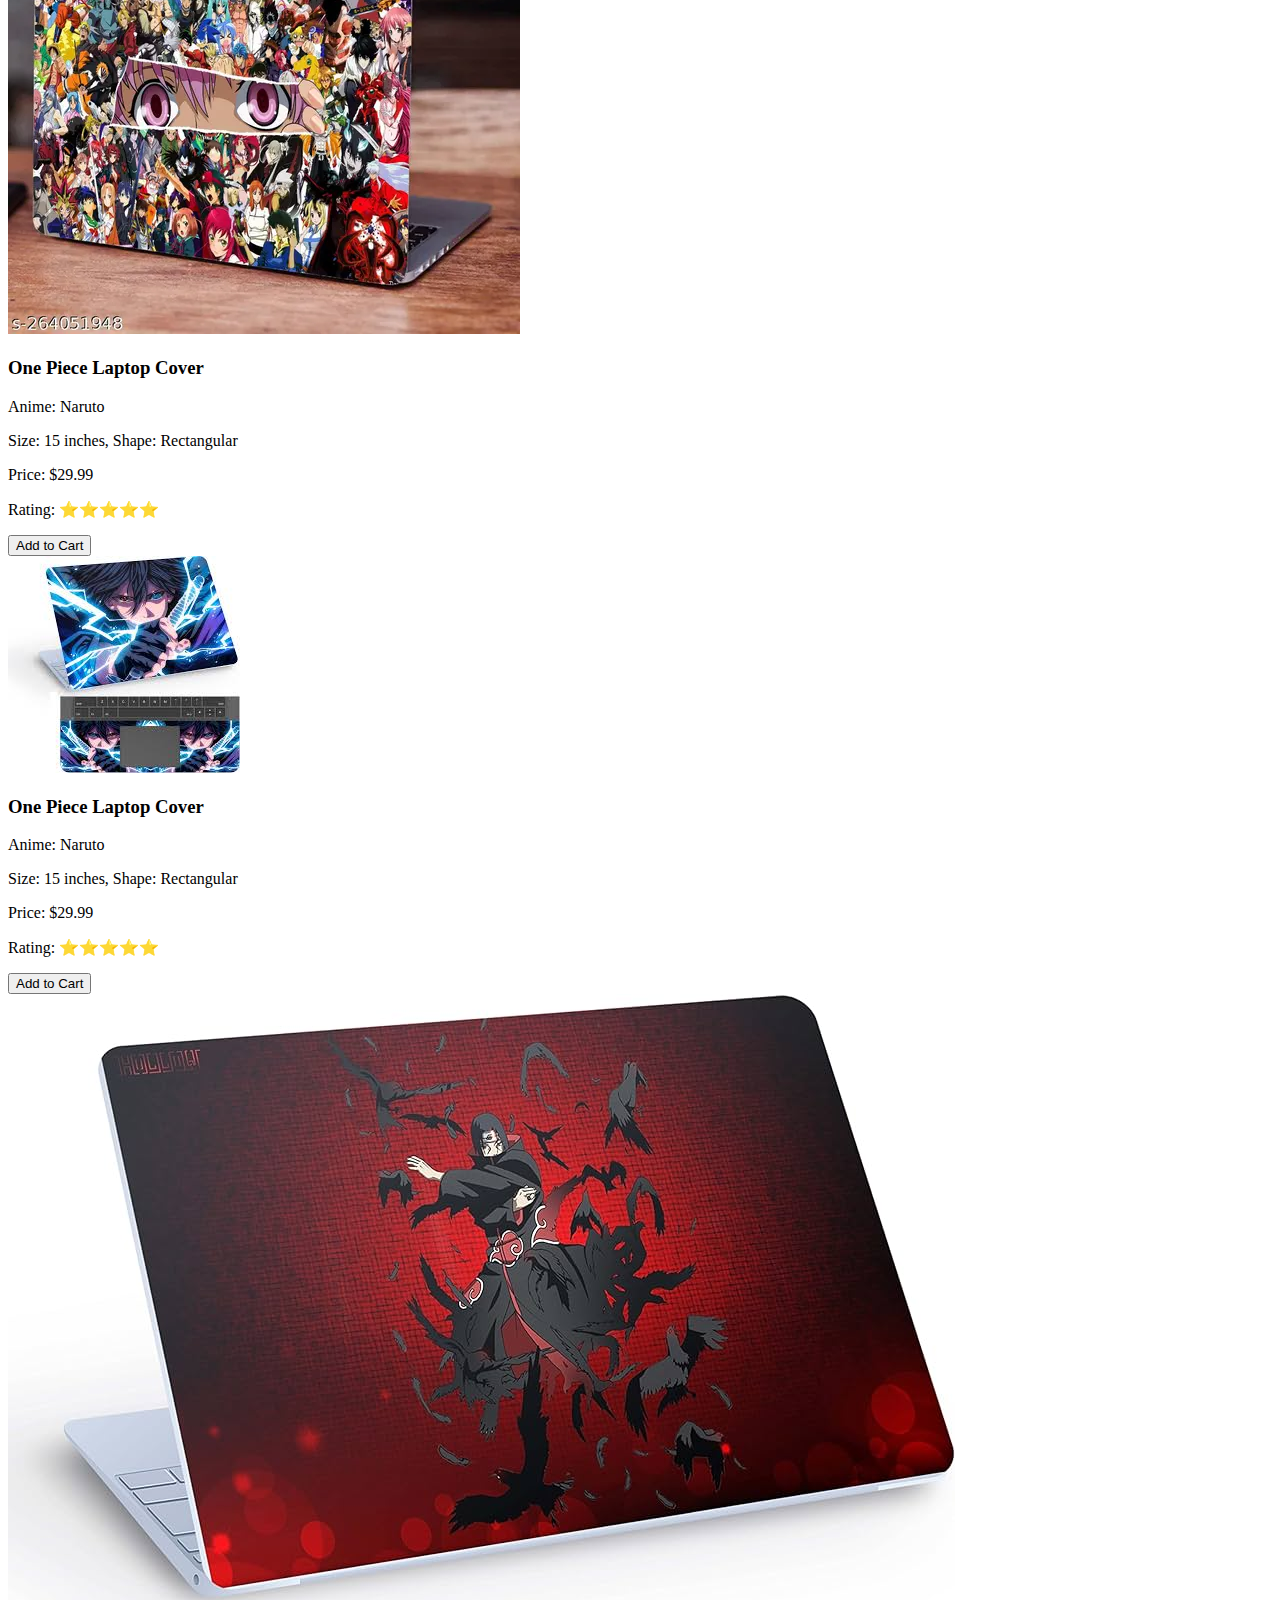
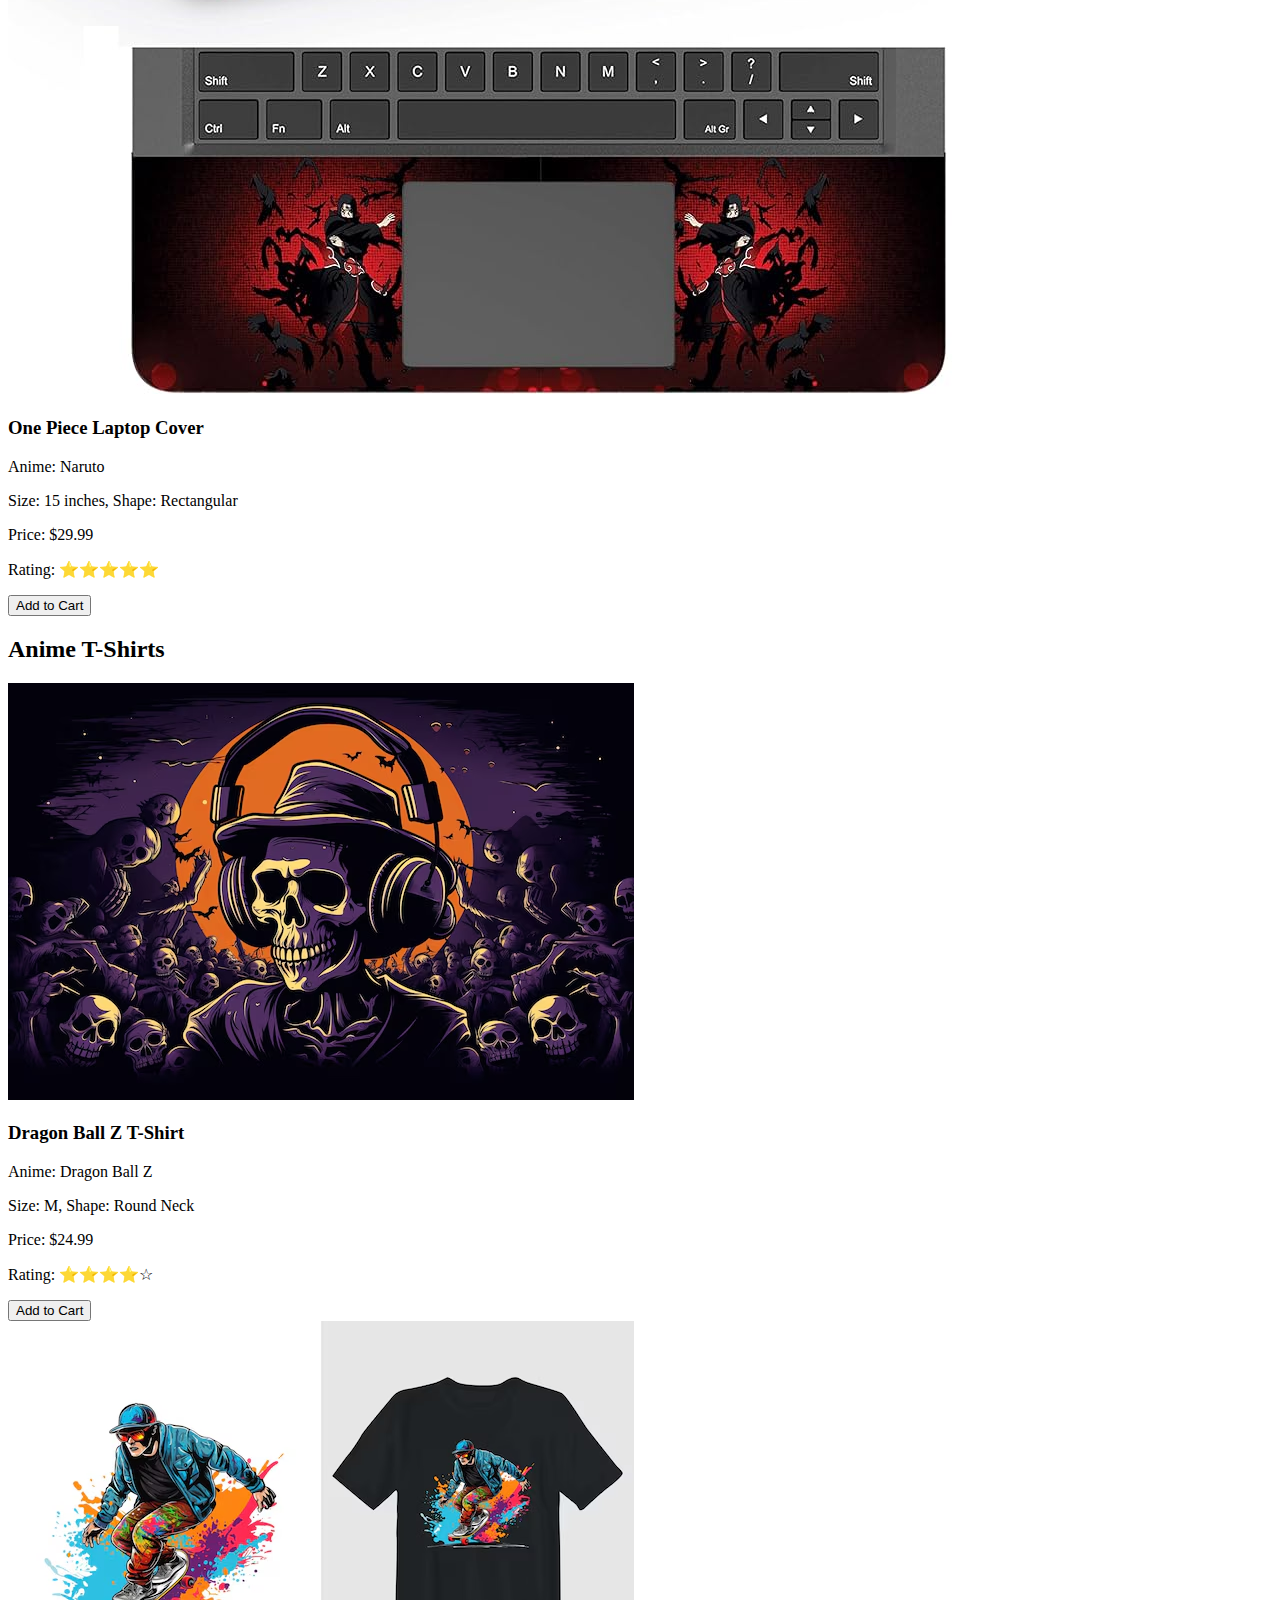
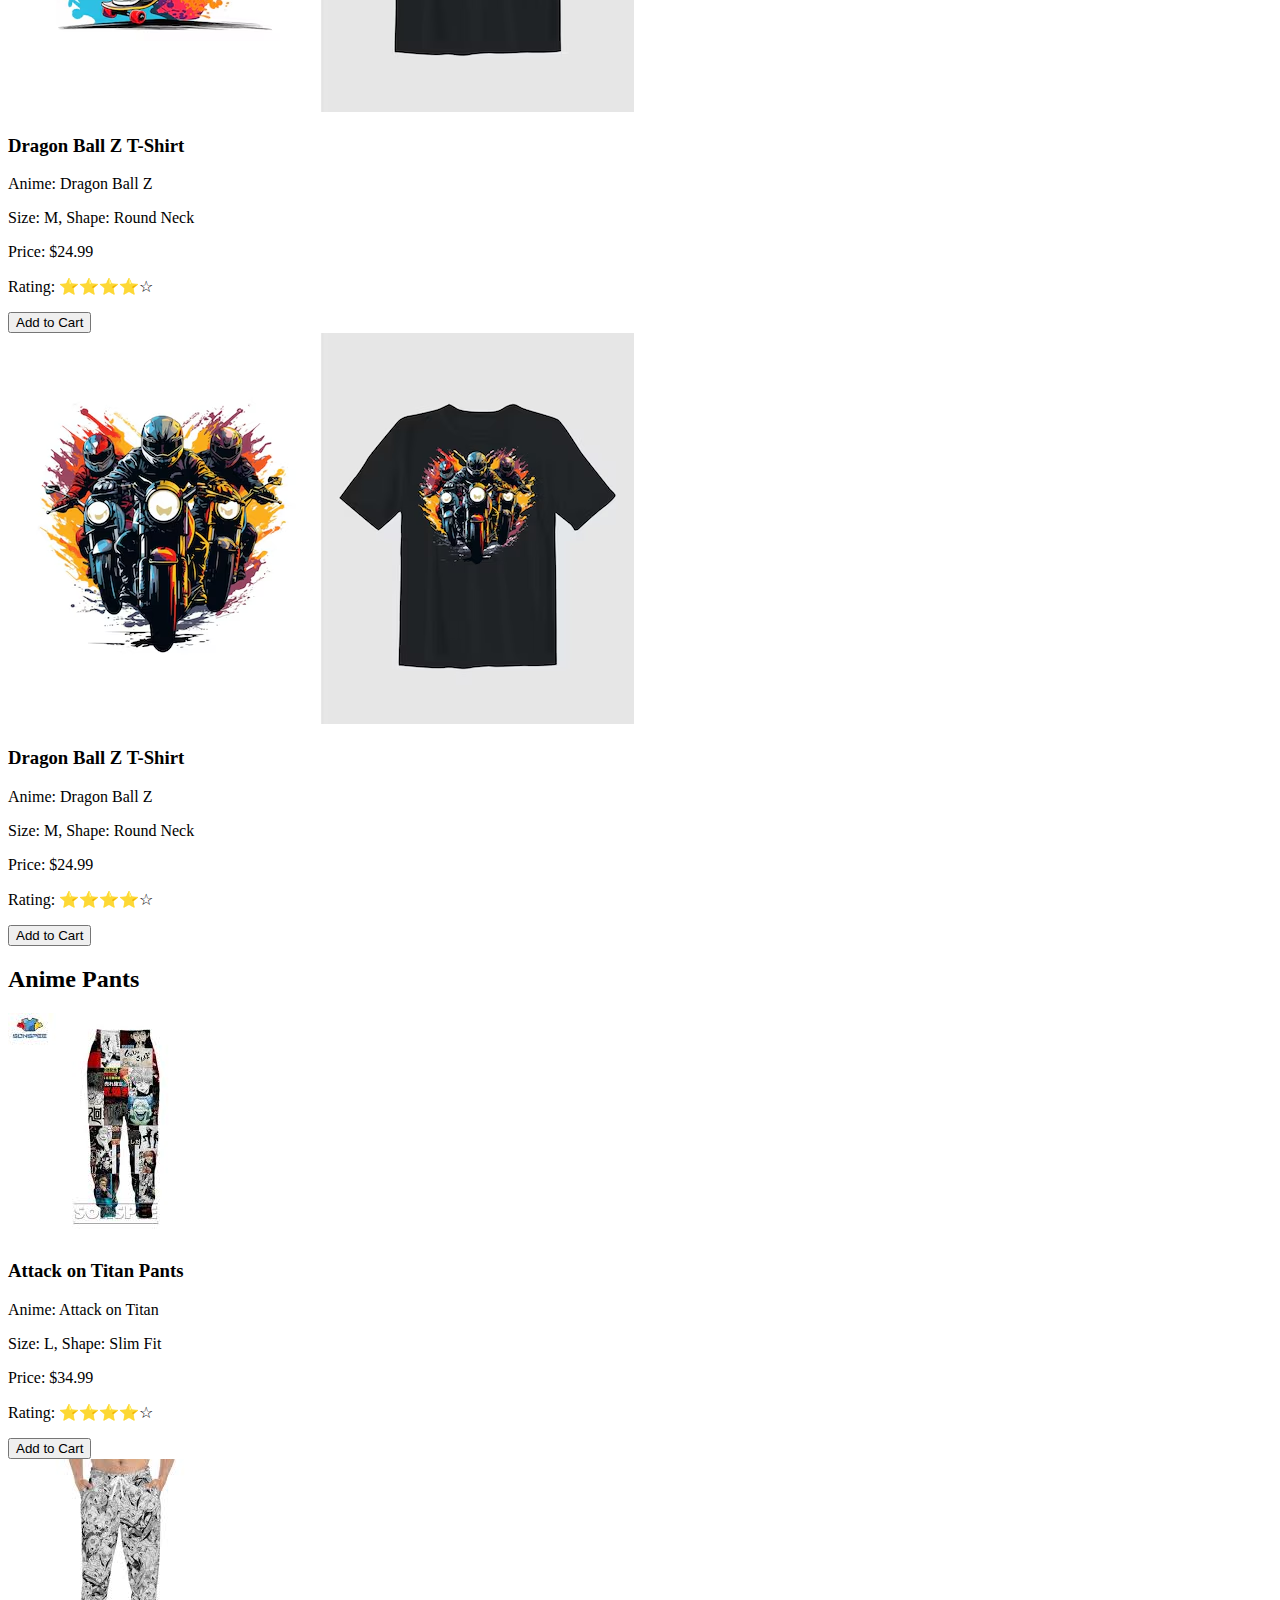
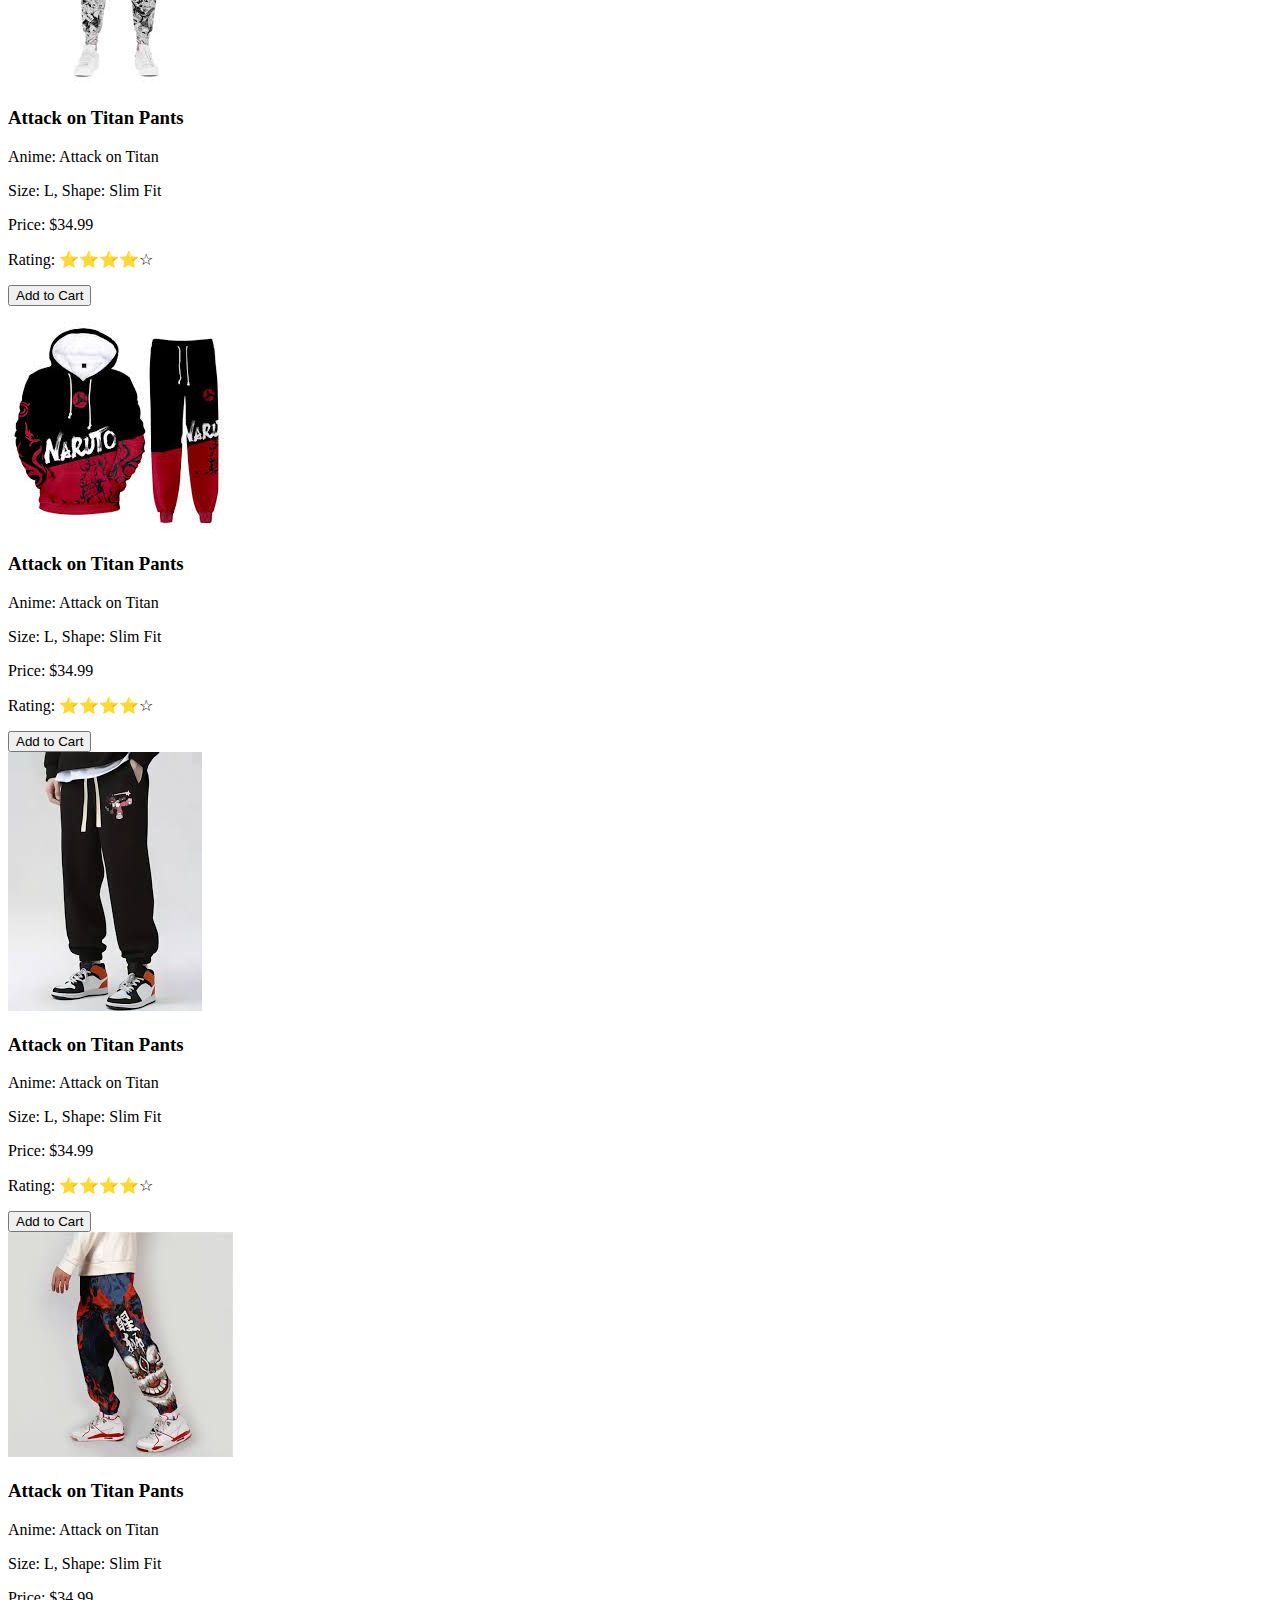
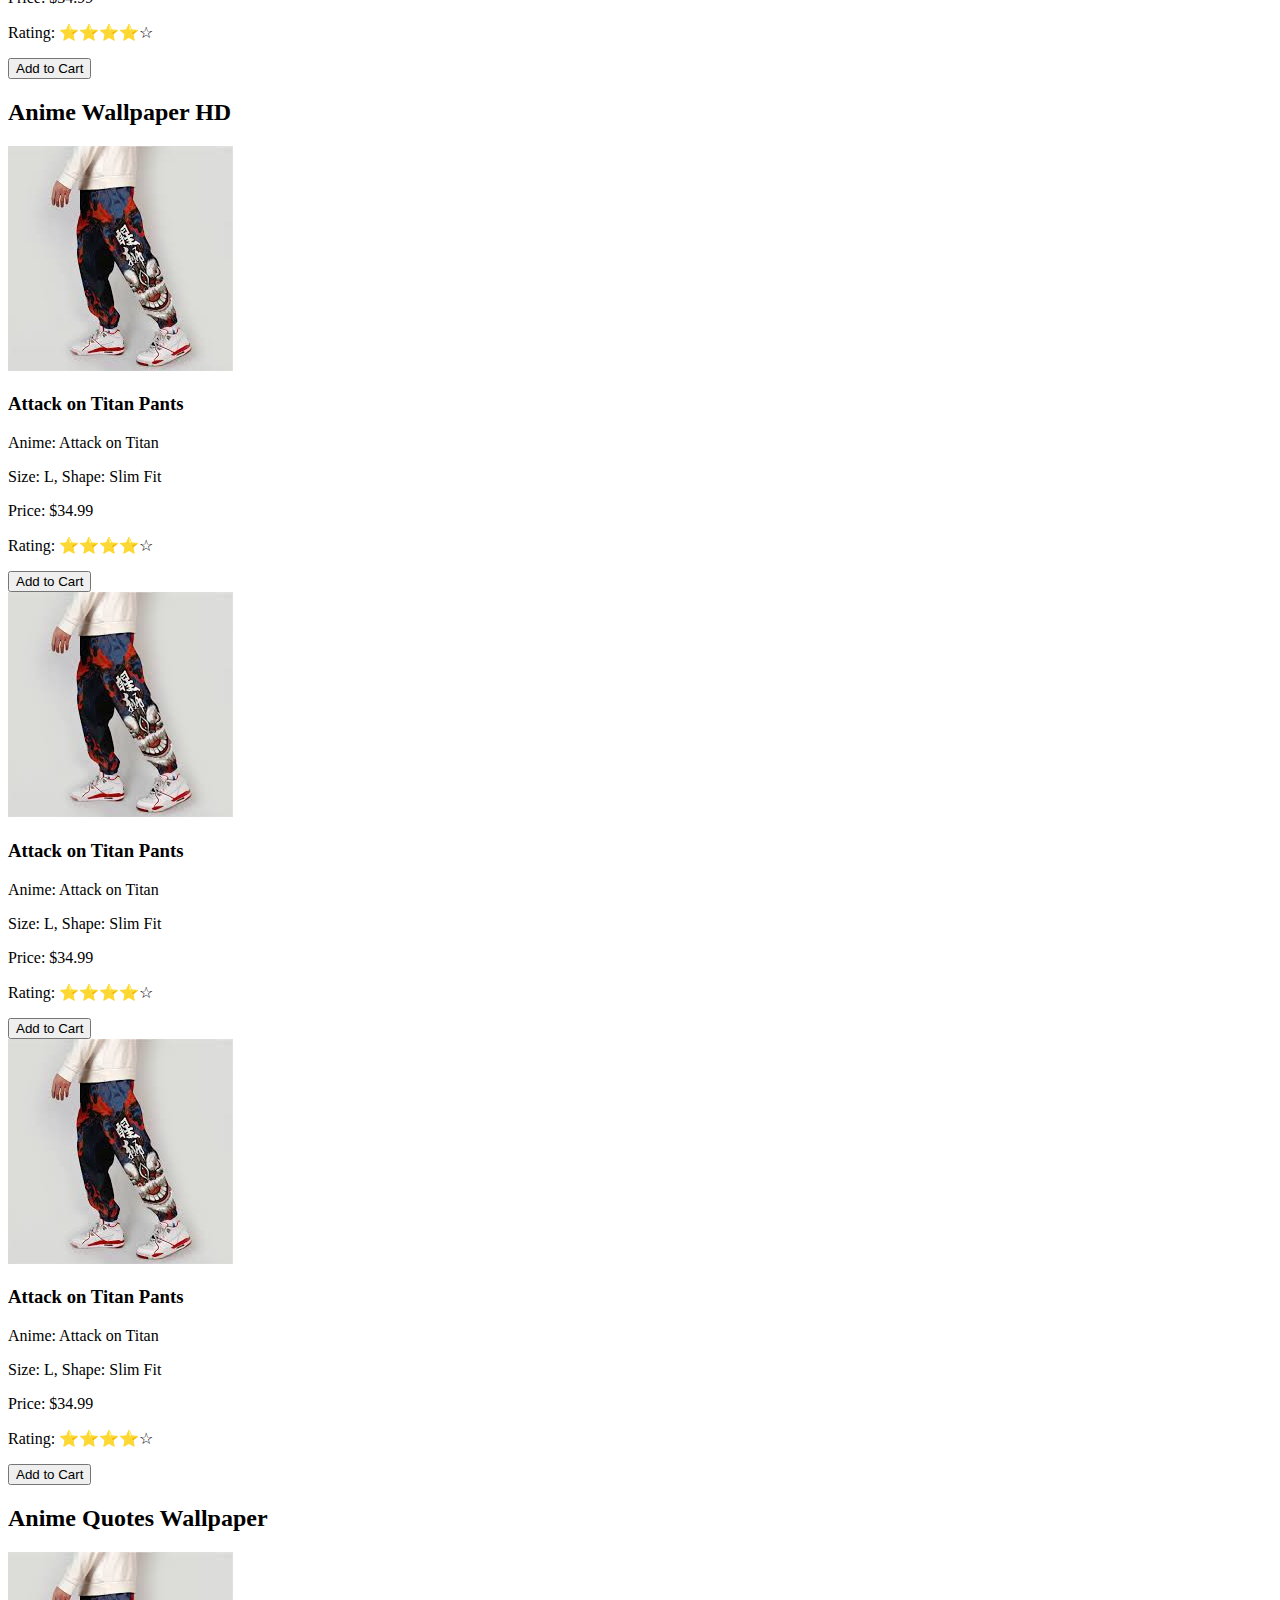
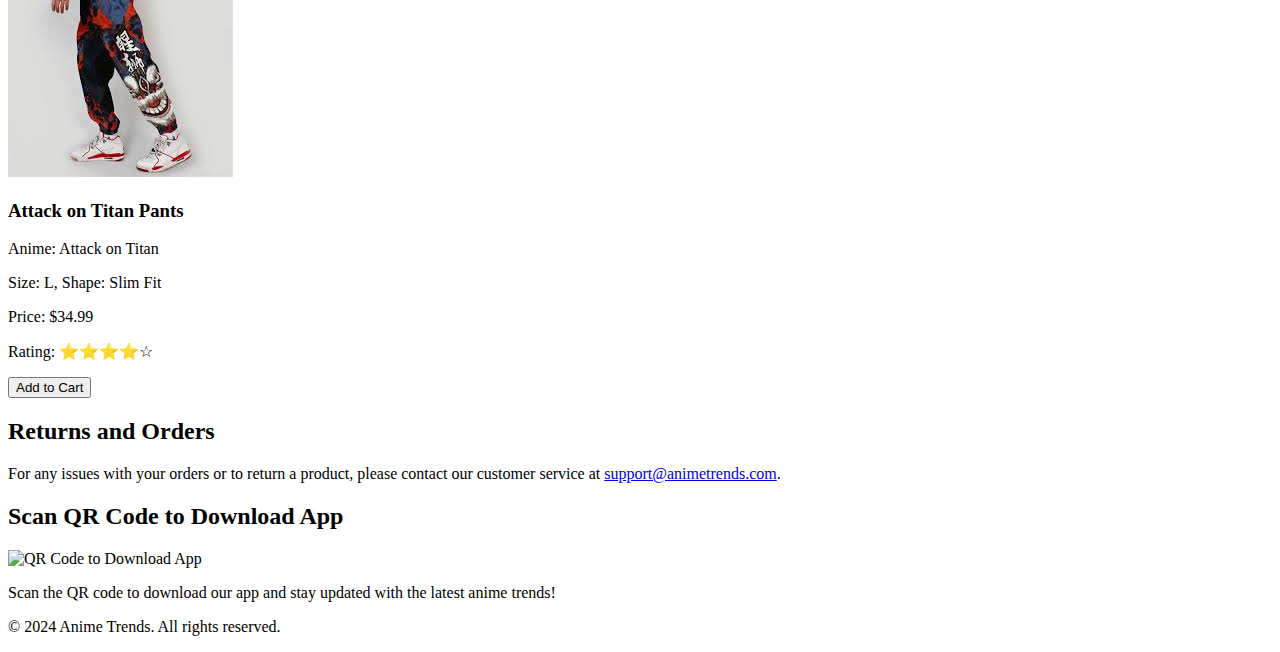
==== commit 80b5b064: "files updated lines added" ====
--- a/index.html
+++ b/index.html
@@ -33,6 +33,24 @@
   <header class="bg-white shadow">
     <div class="container mx-auto flex justify-between items-center p-4">
       <h1 class="text-2xl font-bold text-gray-800">Anime Trends</h1>
+      <!-- Place this inside the header div, before the nav element -->
+    <div class="flex items-center space-x-4">
+      <div class="search-filter">
+        <input type="text" placeholder="Search products..." class="px-4 py-2 border-0">
+        <button class="bg-blue-500 text-white px-4 py-2">Filter</button>
+      </div>
+    </div>
+
+    <!-- Add these inside the header div, after the nav element -->
+    <!-- <div class="flex items-center space-x-4">
+      <a href="#" class="text-gray-800">
+        <img src="images/userlogo.png" alt="User Profile" class="w-6 h-6">
+      </a>
+      <a href="#cart" class="text-gray-800">
+        <img src="images/trolly.png" alt="Cart" class="w-6 h-6">
+      </a>
+    </div> -->
+
       <nav>
         <ul class="flex space-x-4">
           <li><a href="#" class="text-gray-800">Home</a></li>
@@ -42,10 +60,32 @@
           <li><a href="#full_getup" class="text-gray-800">Full Getup</a></li>
           <li><a href="#anime_wallpapers" class="text-gray-800">Anime Wallpaper HD</a></li>
           <li><a href="#anime_quotes" class="text-gray-800">Anime Quotes Wallpaper</a></li>
-          <li><a href="#cart" class="text-gray-800">Cart</a></li>
           <li><a href="#returns_orders" class="text-gray-800">Returns and Orders</a></li>
+          <!-- <li><a href="#cart" class="text-gray-800">Cart</a></li> -->
         </ul>
       </nav>
+      <!-- Add this inside the header div, after the nav element -->
+      <div class="flex items-center space-x-4">
+        <!-- <a href="#" class="logo">
+          <img src="anime_assetts/Anime WallPaper/allinone** .jpg" alt="User Profile" class="w-6 h-6">
+        </a> -->
+        <a href="#cart" class="text-gray-800">
+          <img src="anime_assetts/Extra Pics& Logo/luffy cart.jpeg" alt="🛒" class="w-6 h-6">
+        </a>
+
+        <a href="#Login" class="text-gray-800">
+          <img src="anime_assetts/Extra Pics& Logo/user profile .jpeg" alt="🛒" class="w-6 h-6">
+        </a>
+      </div>
+
+      <!-- Add this inside the header div, before the nav element -->
+      <!-- <div class="search">
+        <input type="text" placeholder="Search products..." class="px-4 py-2 border border-gray-300 rounded-lg">
+        <button class="bg-blue-500 text-white px-4 py-2 rounded-lg">Filter</button>
+      </div> -->
+
+
+
       <div>
         <button class="text-gray-800">Signup/Login</button>
       </div>
@@ -308,18 +348,57 @@
   <!-- Anime Wallpaper HD Section -->
   <section id="anime_wallpapers" class="container mx-auto py-8">
     <h2 class="text-3xl font-bold text-gray-800 mb-4">Anime Wallpaper HD</h2>
-    <div class="grid grid-cols-1 md:grid-cols-3 gap-6">
-      <!-- Add your products for Anime Wallpaper HD here -->
+    
+    <div class="bg-white p-4 rounded-lg shadow product naruto" id="pantsid_v">
+      <img src="anime_assetts/Anime Pants/img6 .jpeg" alt="Naruto Pants" class="w-full h-48 object-cover">
+      <h3 class="text-lg font-bold text-gray-800 mt-2">Attack on Titan Pants</h3>
+      <p class="text-gray-600">Anime: Attack on Titan</p>
+      <p class="text-gray-600">Size: L, Shape: Slim Fit</p>
+      <p class="text-gray-600">Price: $34.99</p>
+      <p class="text-gray-600">Rating: ⭐⭐⭐⭐☆</p>
+      <button class="mt-2 bg-blue-500 text-white px-4 py-2 rounded">Add to Cart</button>
+    </div>
+
+
+    <div class="bg-white p-4 rounded-lg shadow product naruto" id="pantsid_v">
+      <img src="anime_assetts/Anime Pants/img6 .jpeg" alt="Naruto Pants" class="w-full h-48 object-cover">
+      <h3 class="text-lg font-bold text-gray-800 mt-2">Attack on Titan Pants</h3>
+      <p class="text-gray-600">Anime: Attack on Titan</p>
+      <p class="text-gray-600">Size: L, Shape: Slim Fit</p>
+      <p class="text-gray-600">Price: $34.99</p>
+      <p class="text-gray-600">Rating: ⭐⭐⭐⭐☆</p>
+      <button class="mt-2 bg-blue-500 text-white px-4 py-2 rounded">Add to Cart</button>
+    </div>
+
+
+    <div class="bg-white p-4 rounded-lg shadow product naruto" id="pantsid_v">
+      <img src="anime_assetts/Anime Pants/img6 .jpeg" alt="Naruto Pants" class="w-full h-48 object-cover">
+      <h3 class="text-lg font-bold text-gray-800 mt-2">Attack on Titan Pants</h3>
+      <p class="text-gray-600">Anime: Attack on Titan</p>
+      <p class="text-gray-600">Size: L, Shape: Slim Fit</p>
+      <p class="text-gray-600">Price: $34.99</p>
+      <p class="text-gray-600">Rating: ⭐⭐⭐⭐☆</p>
+      <button class="mt-2 bg-blue-500 text-white px-4 py-2 rounded">Add to Cart</button>
     </div>
   </section>
 
   <!-- Anime Quotes Wallpaper Section -->
   <section id="anime_quotes" class="container mx-auto py-8">
     <h2 class="text-3xl font-bold text-gray-800 mb-4">Anime Quotes Wallpaper</h2>
-    <div class="grid grid-cols-1 md:grid-cols-3 gap-6">
-      <!-- Add your products for Anime Quotes Wallpaper here -->
-    </div>
-  </section>
+  
+    <div class="bg-white p-4 rounded-lg shadow product naruto">
+      <img src="anime_assetts/Anime Pants/img6 .jpeg" alt="Attack on Titan Pants" class="w-full h-48 object-cover">
+      <h3 class="text-lg font-bold text-gray-800 mt-2">Attack on Titan Pants</h3>
+      <p class="text-gray-600">Anime: Attack on Titan</p>
+      <p class="text-gray-600">Size: L, Shape: Slim Fit</p>
+      <p class="text-gray-600">Price: $34.99</p>
+      <p class="text-gray-600">Rating: ⭐⭐⭐⭐☆</p>
+      <button class="mt-2 bg-blue-500 text-white px-4 py-2 rounded">Add to Cart</button>
+    </div>
+  
+    <!-- Add more product divs as needed -->
+  </section>
+  
 
   <!-- Returns and Orders Section -->
   <section id="returns_orders" class="container mx-auto py-8">
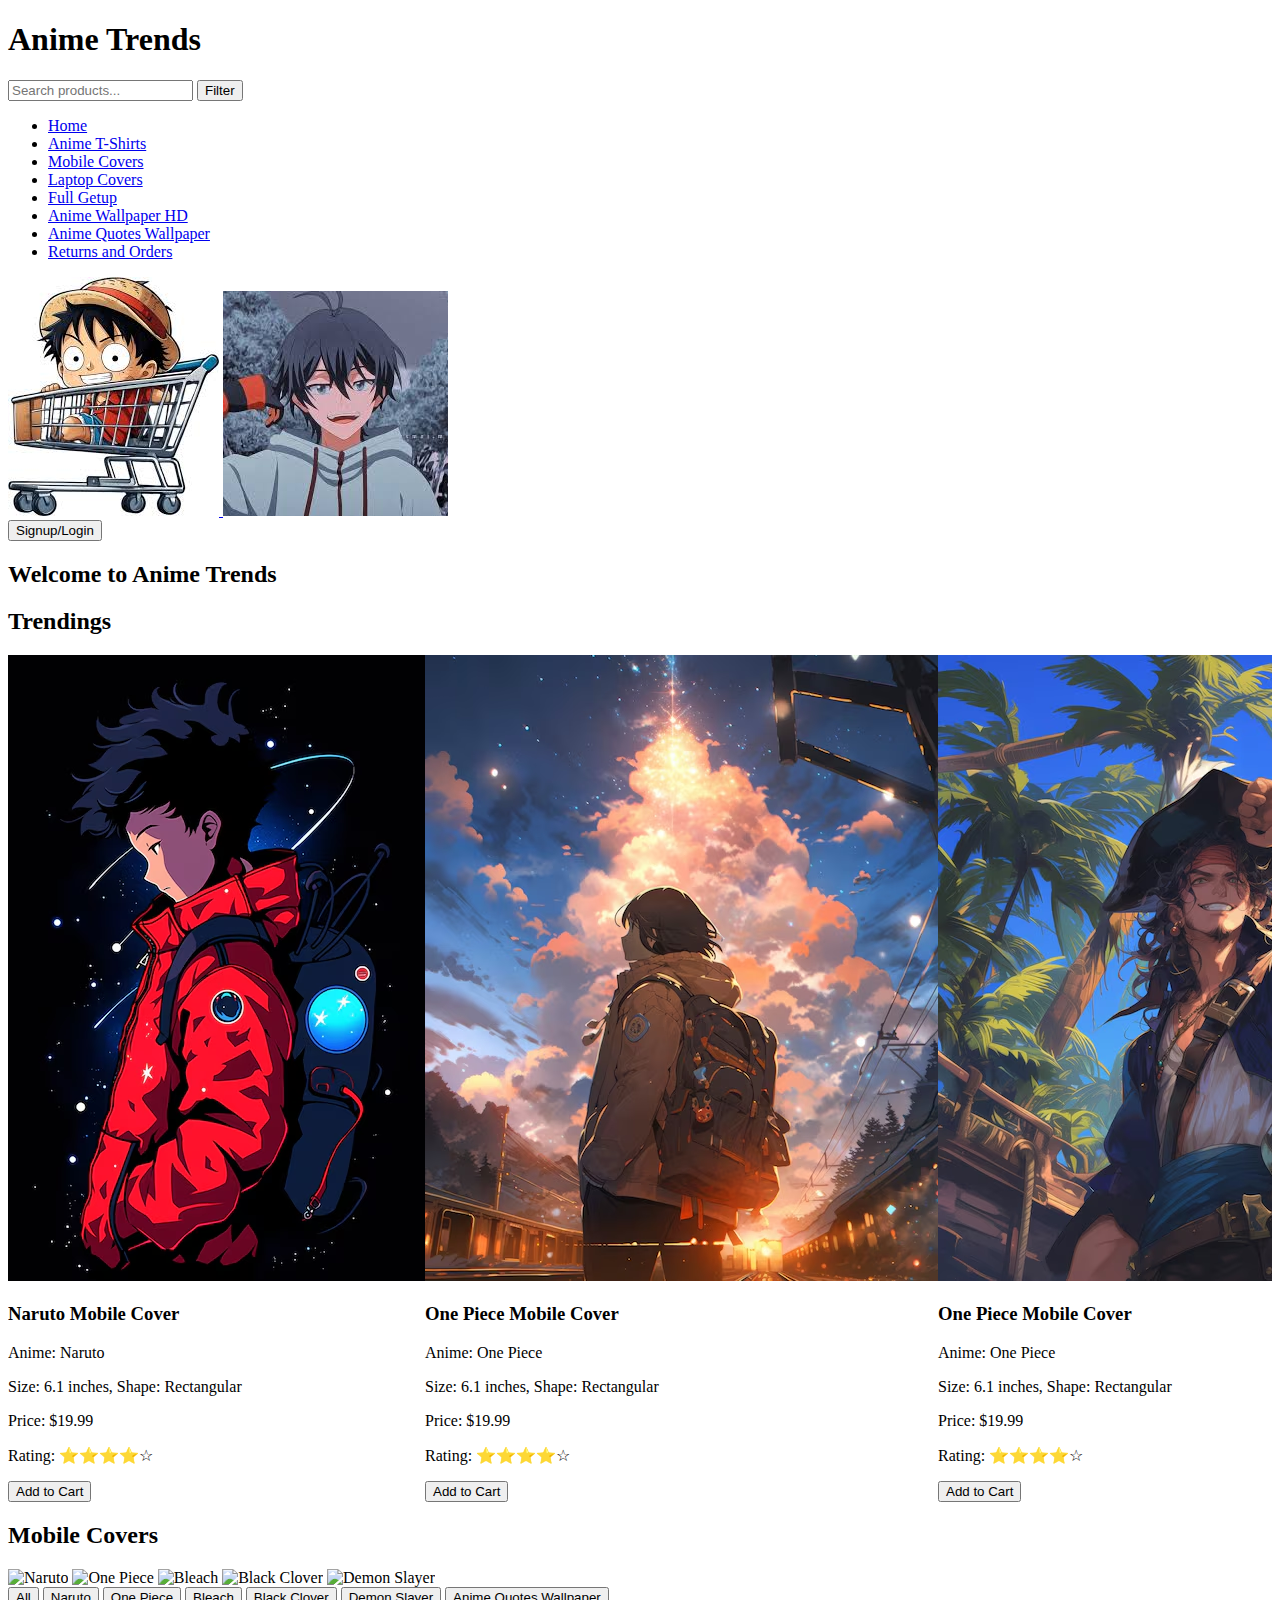
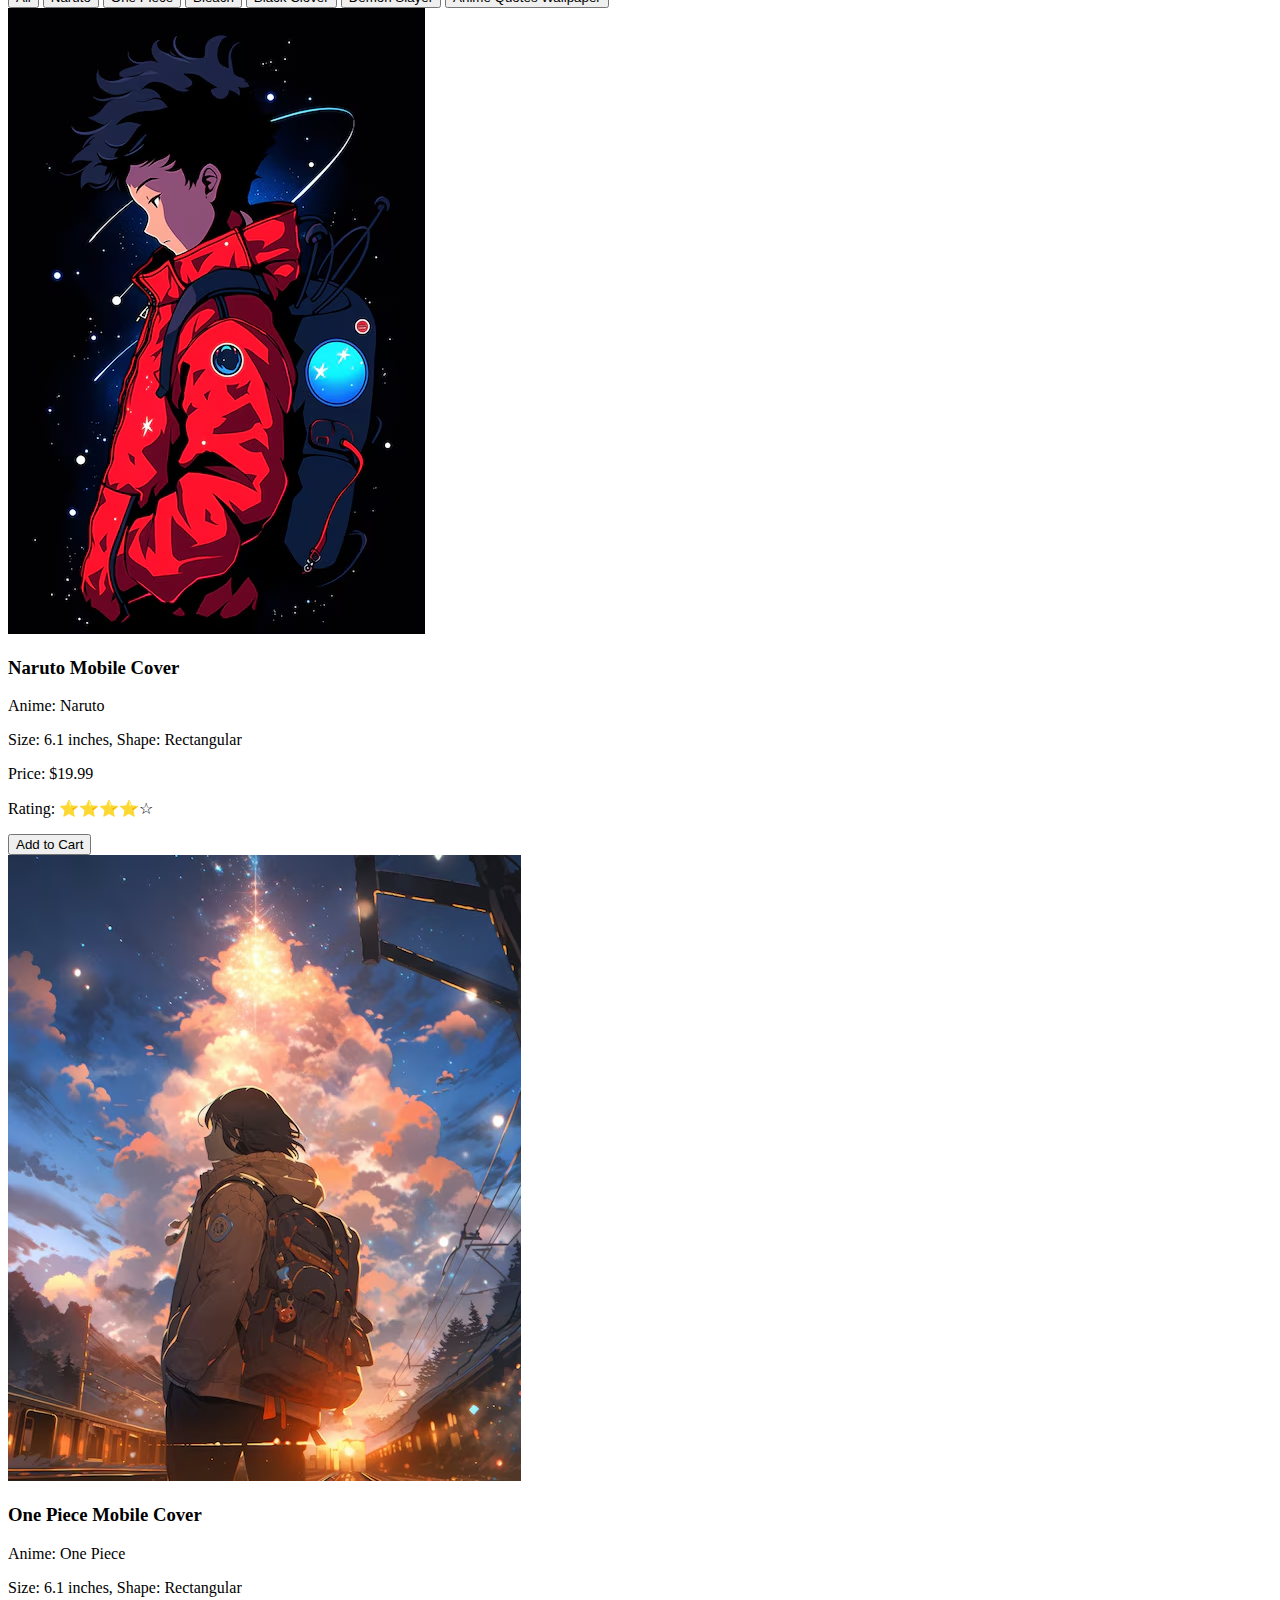
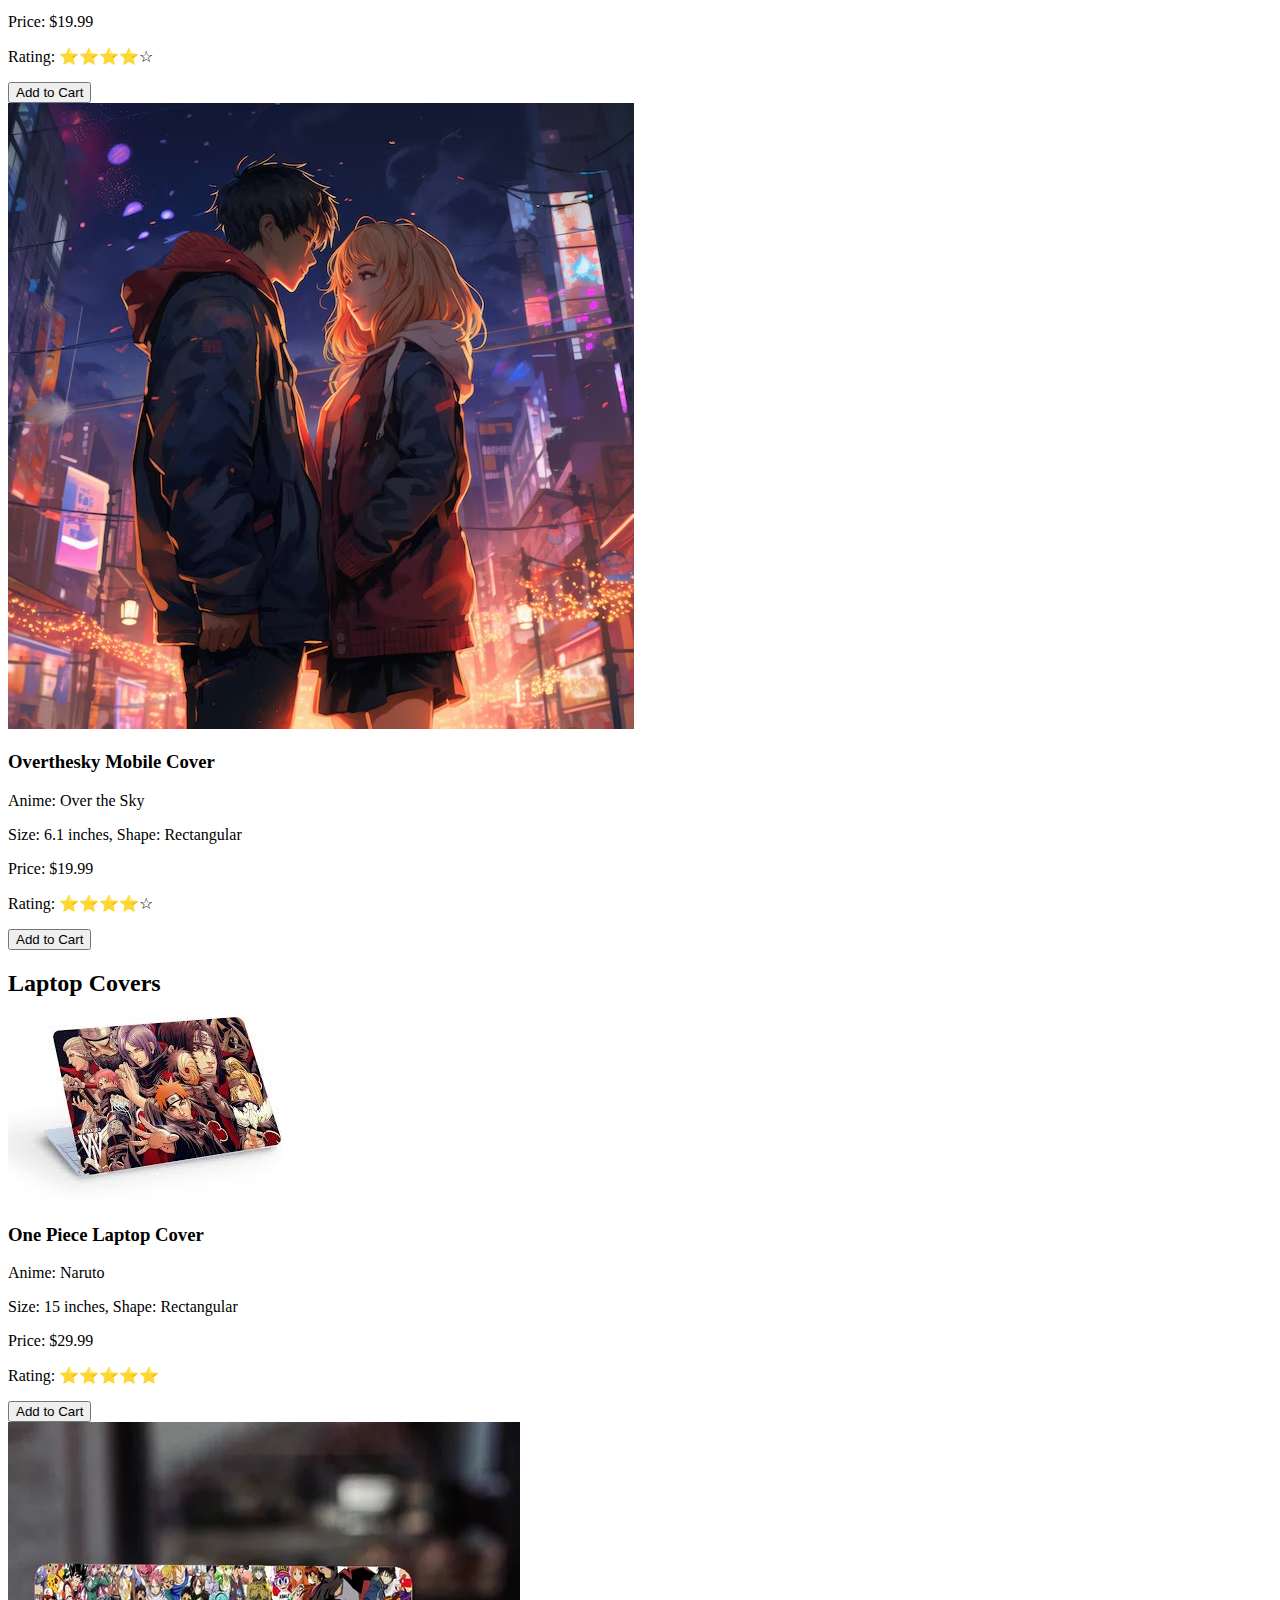
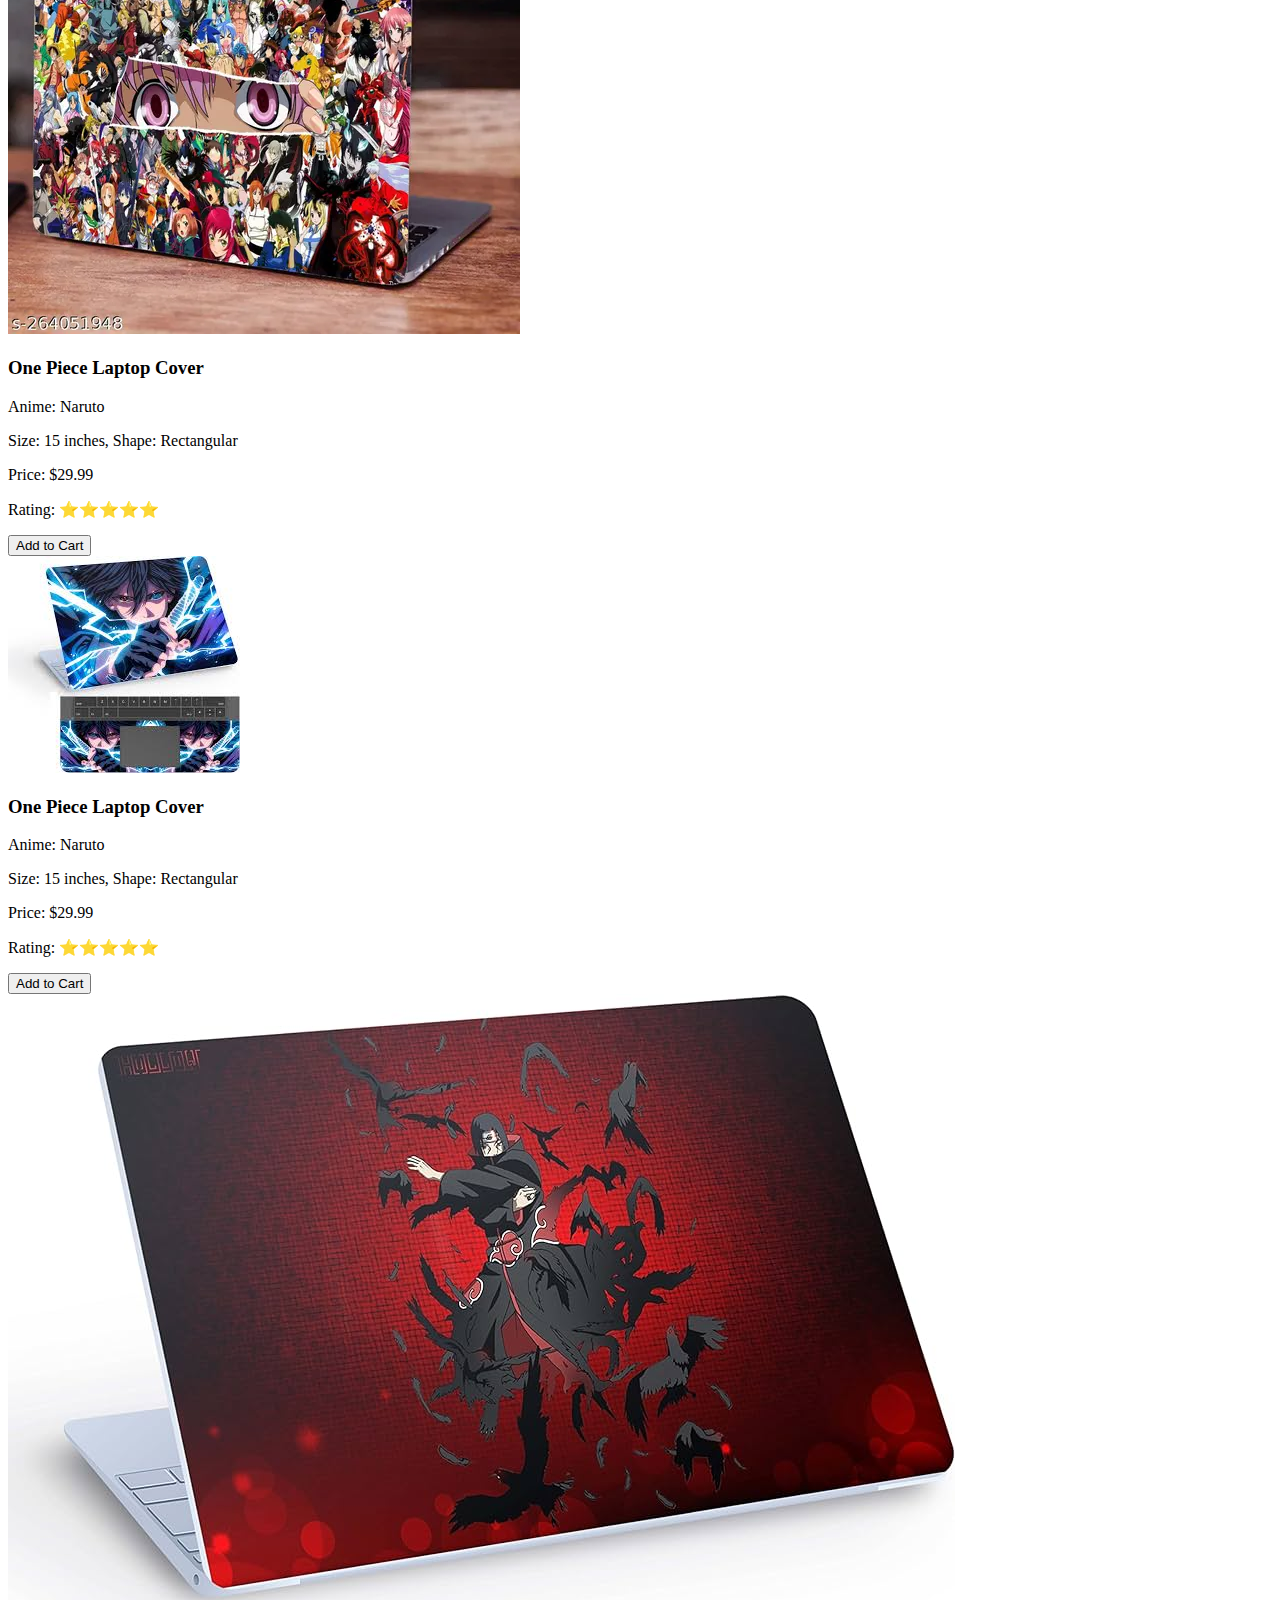
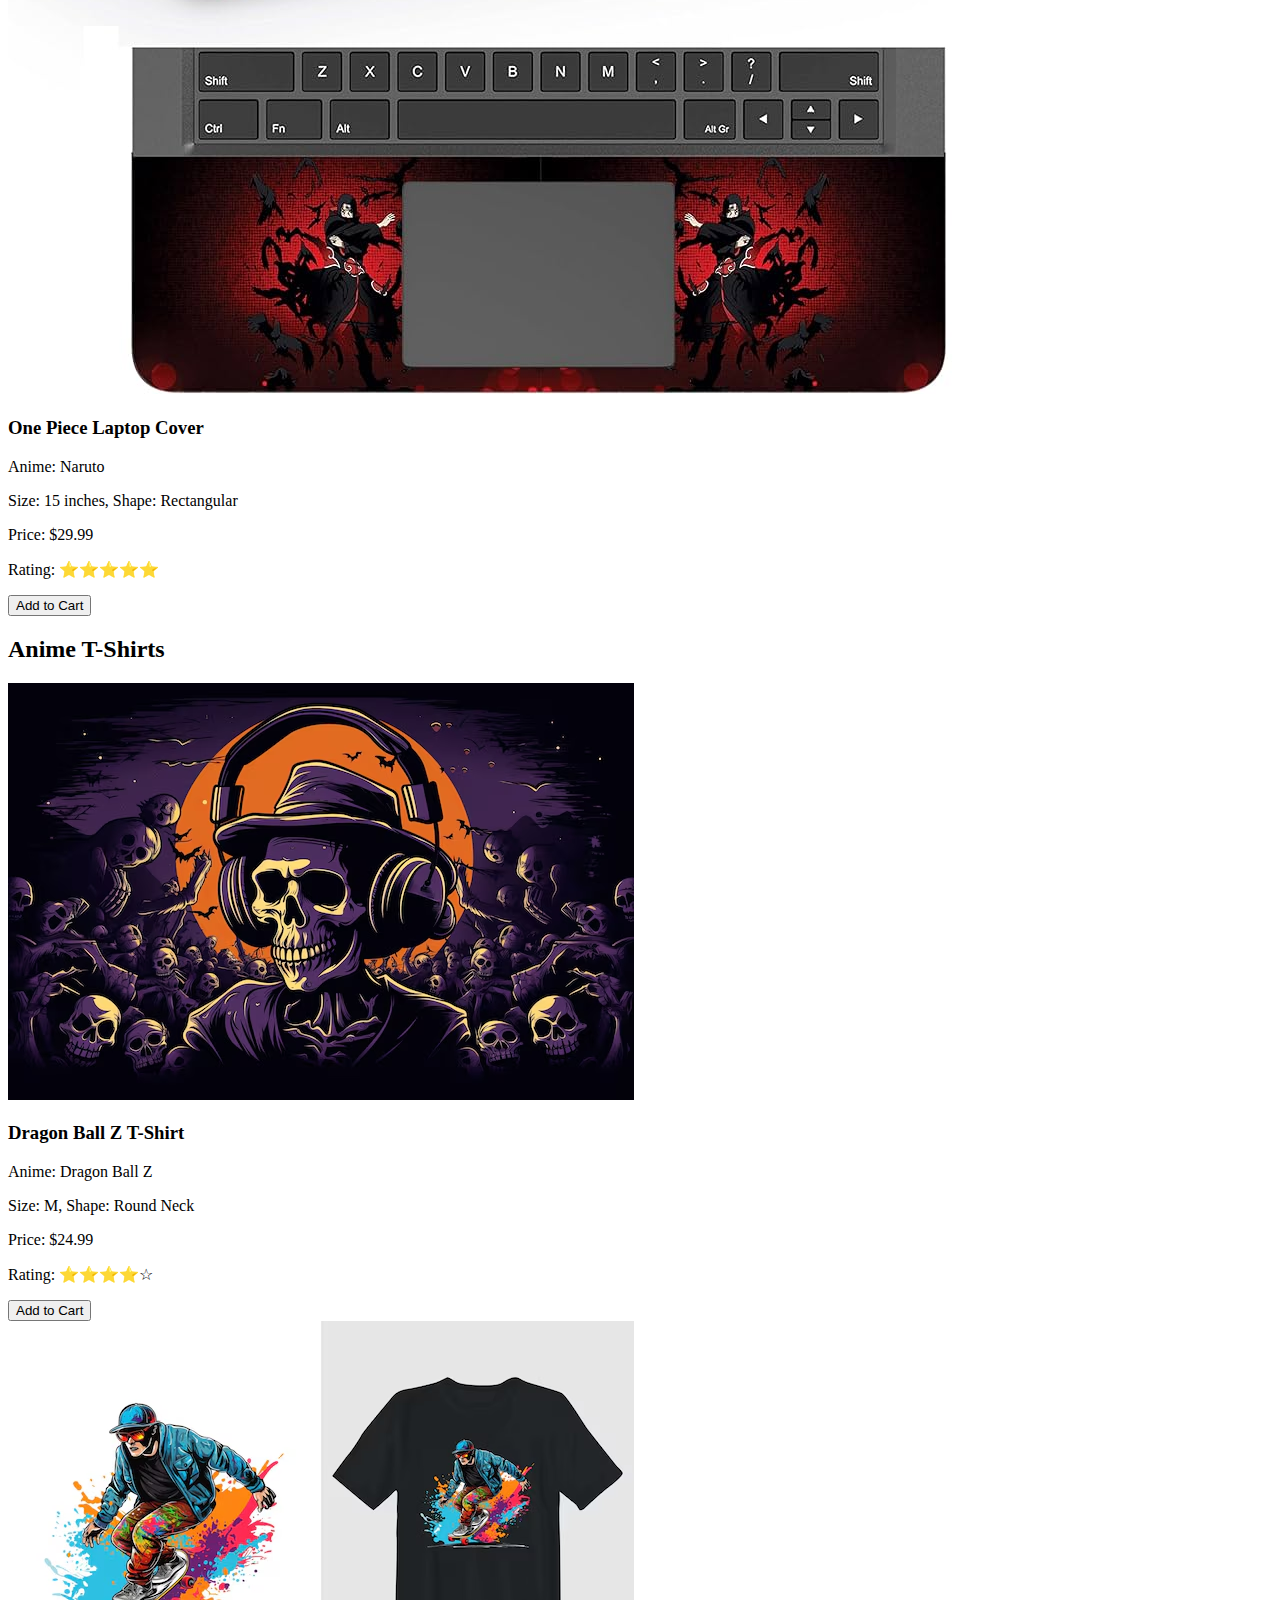
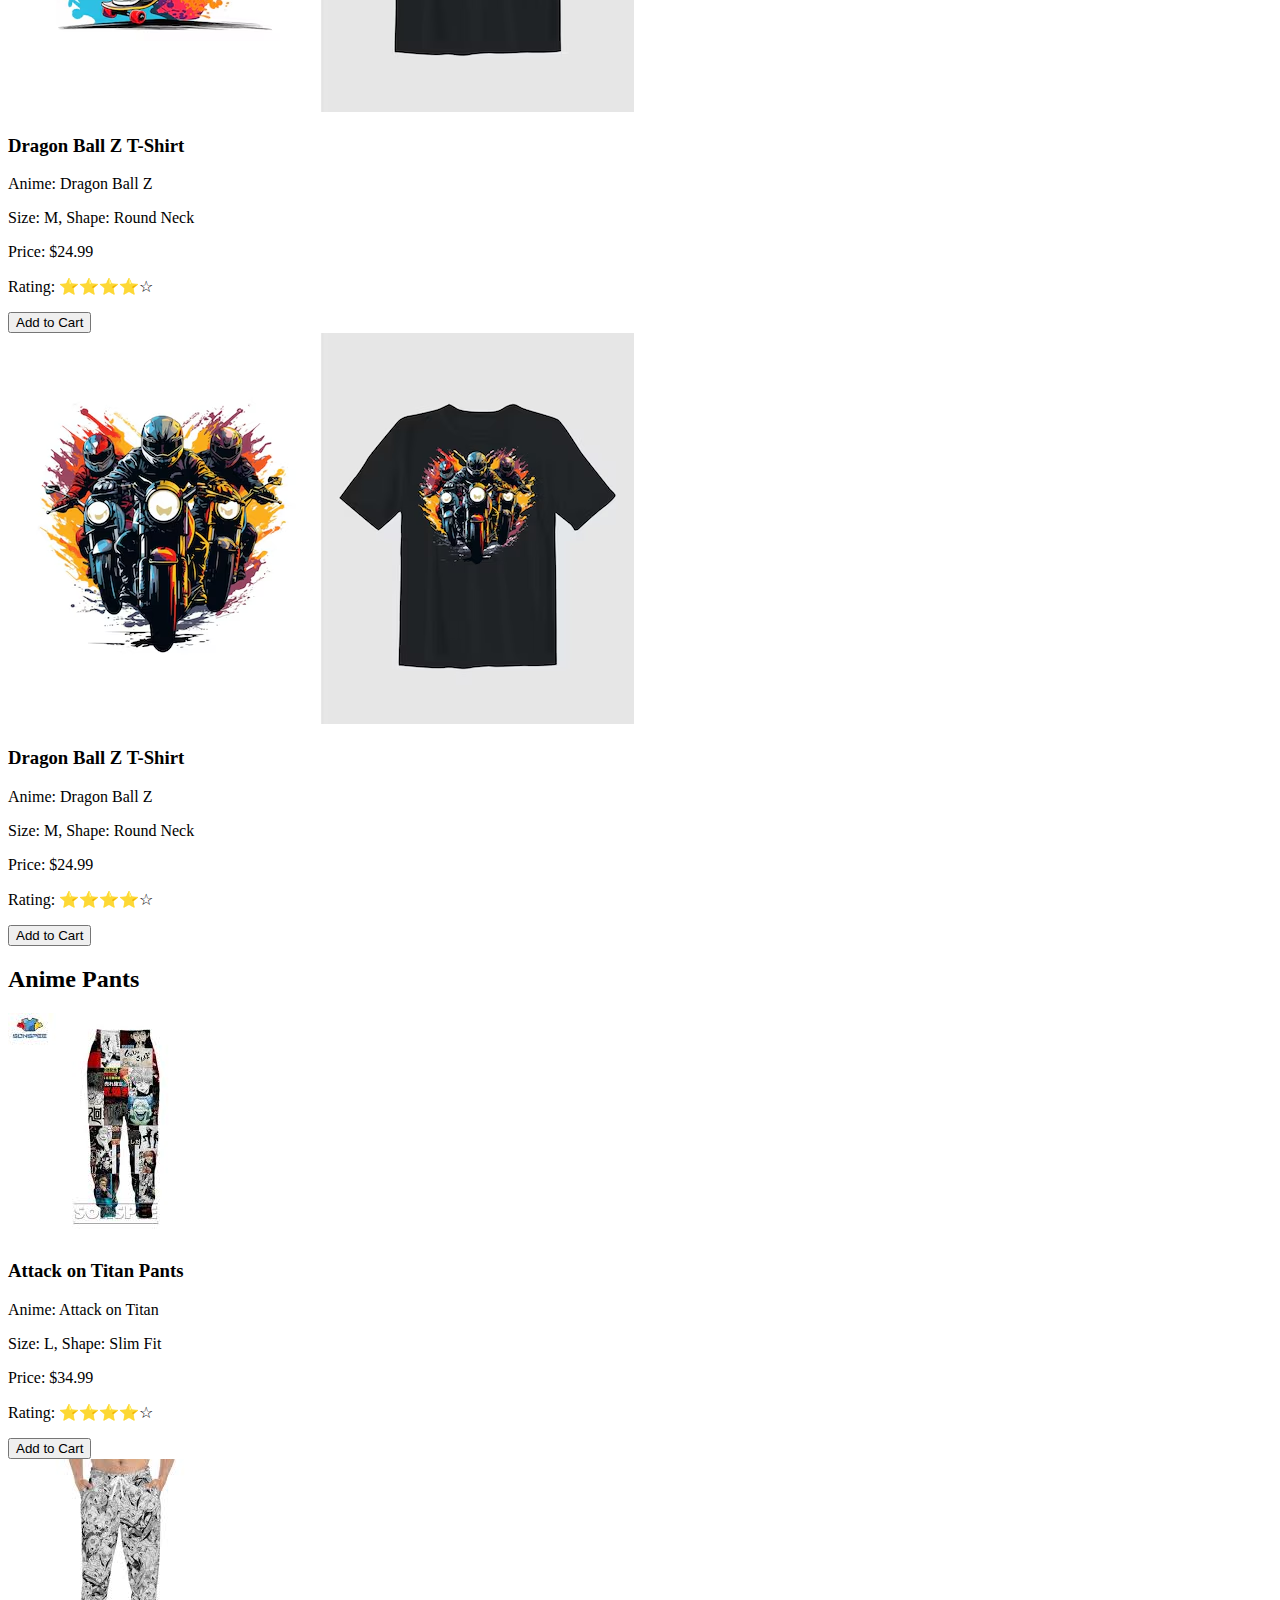
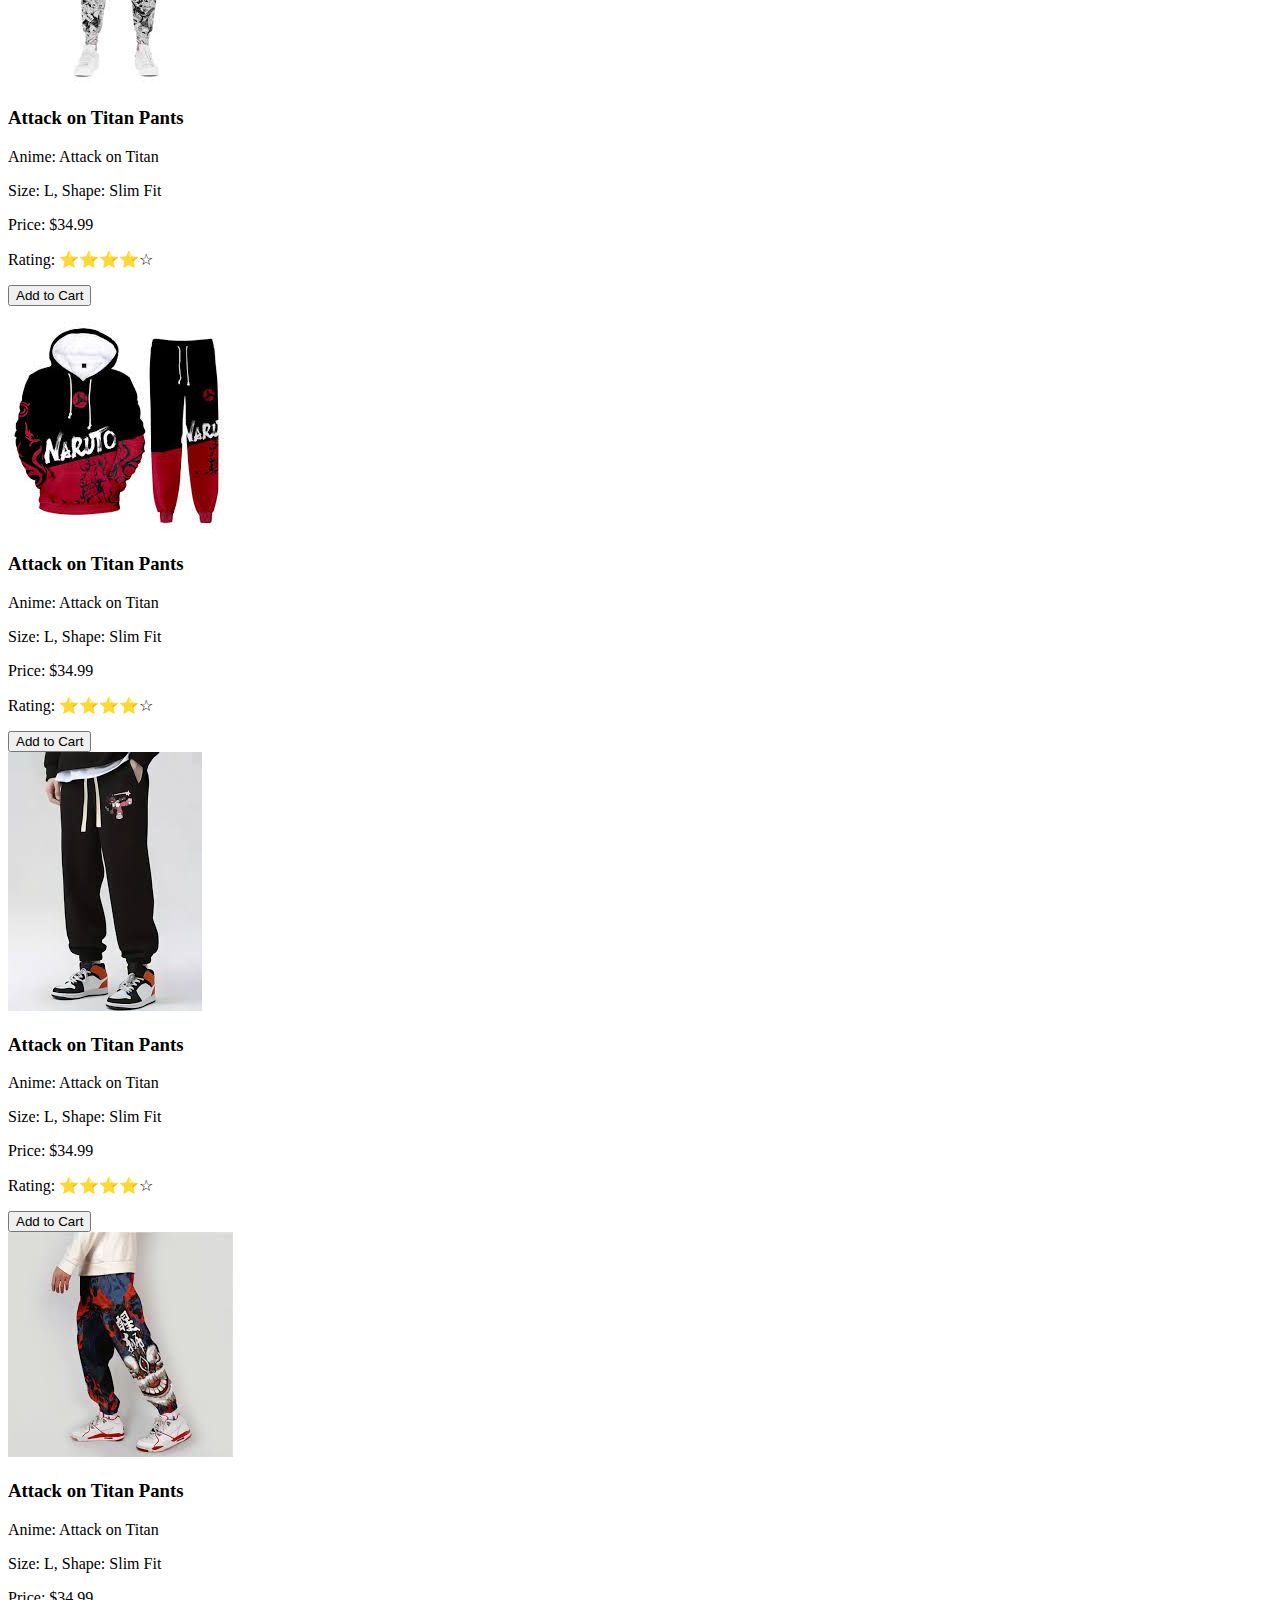
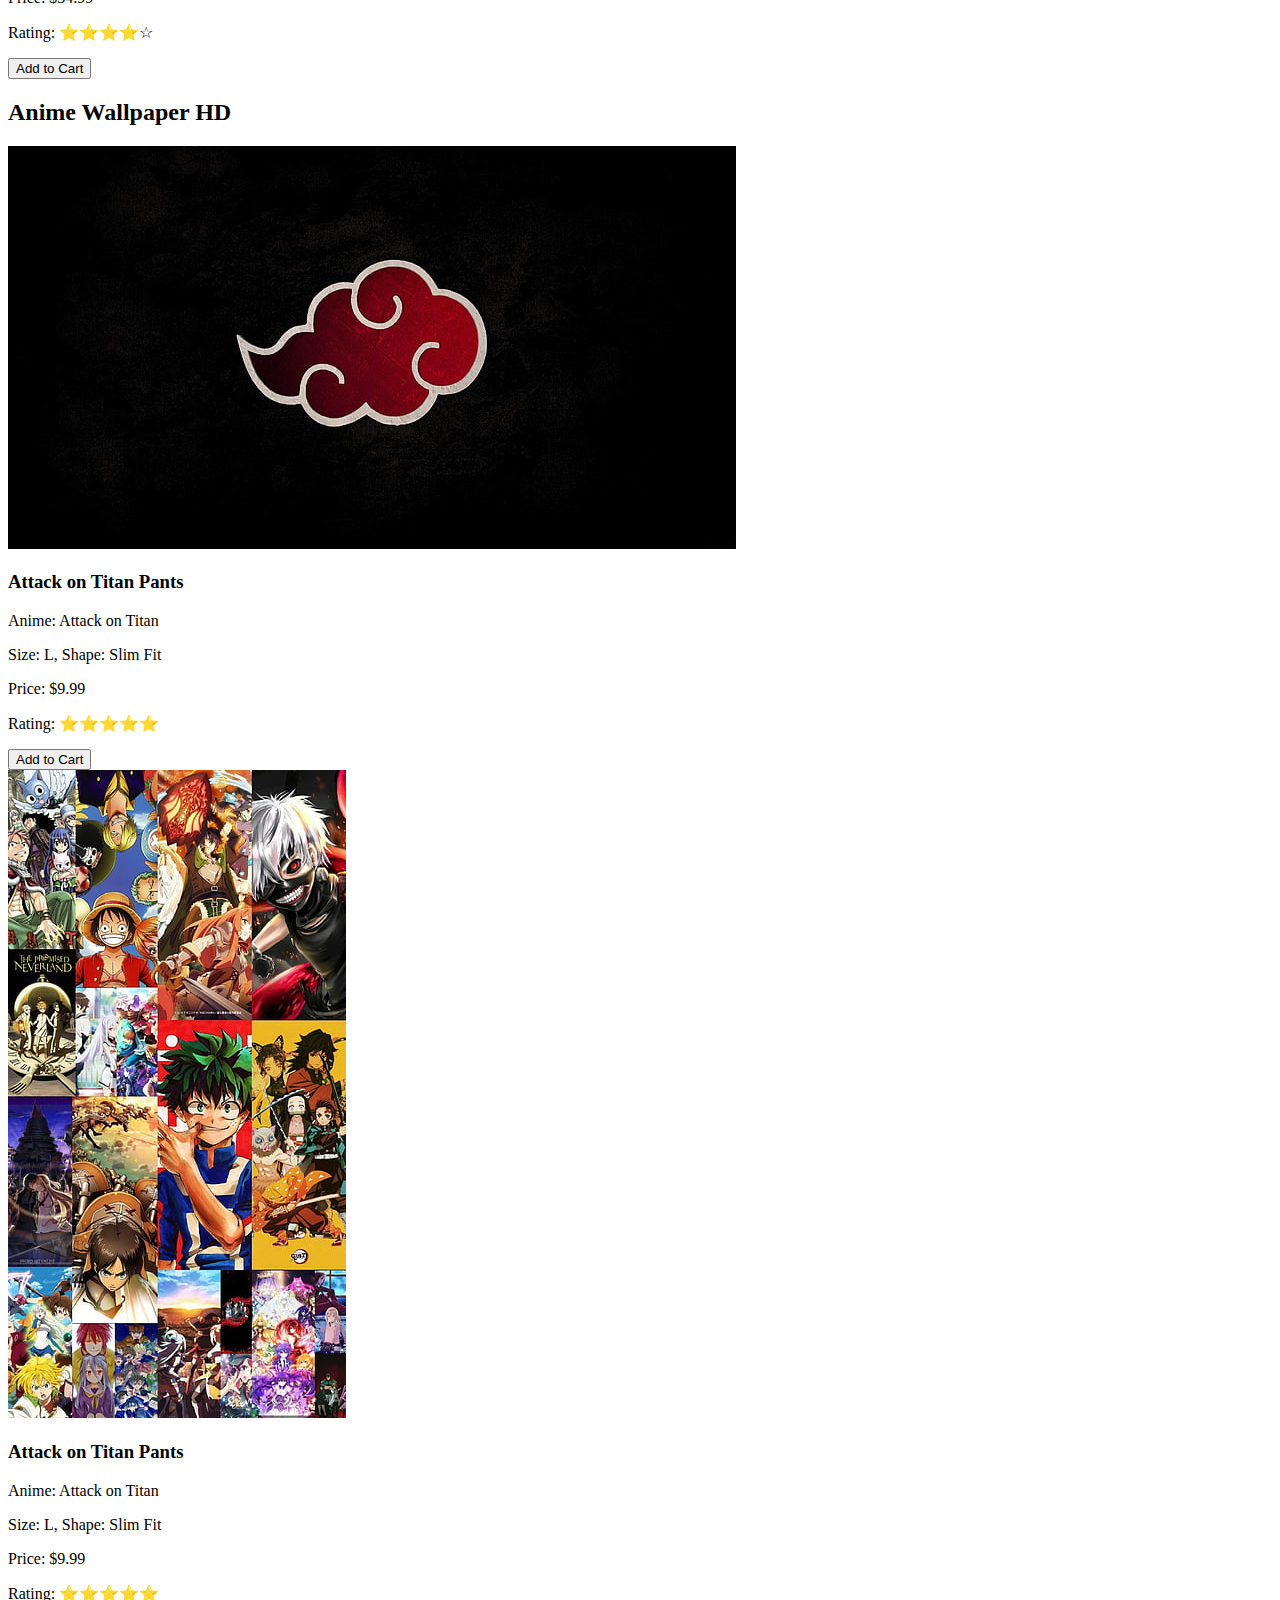
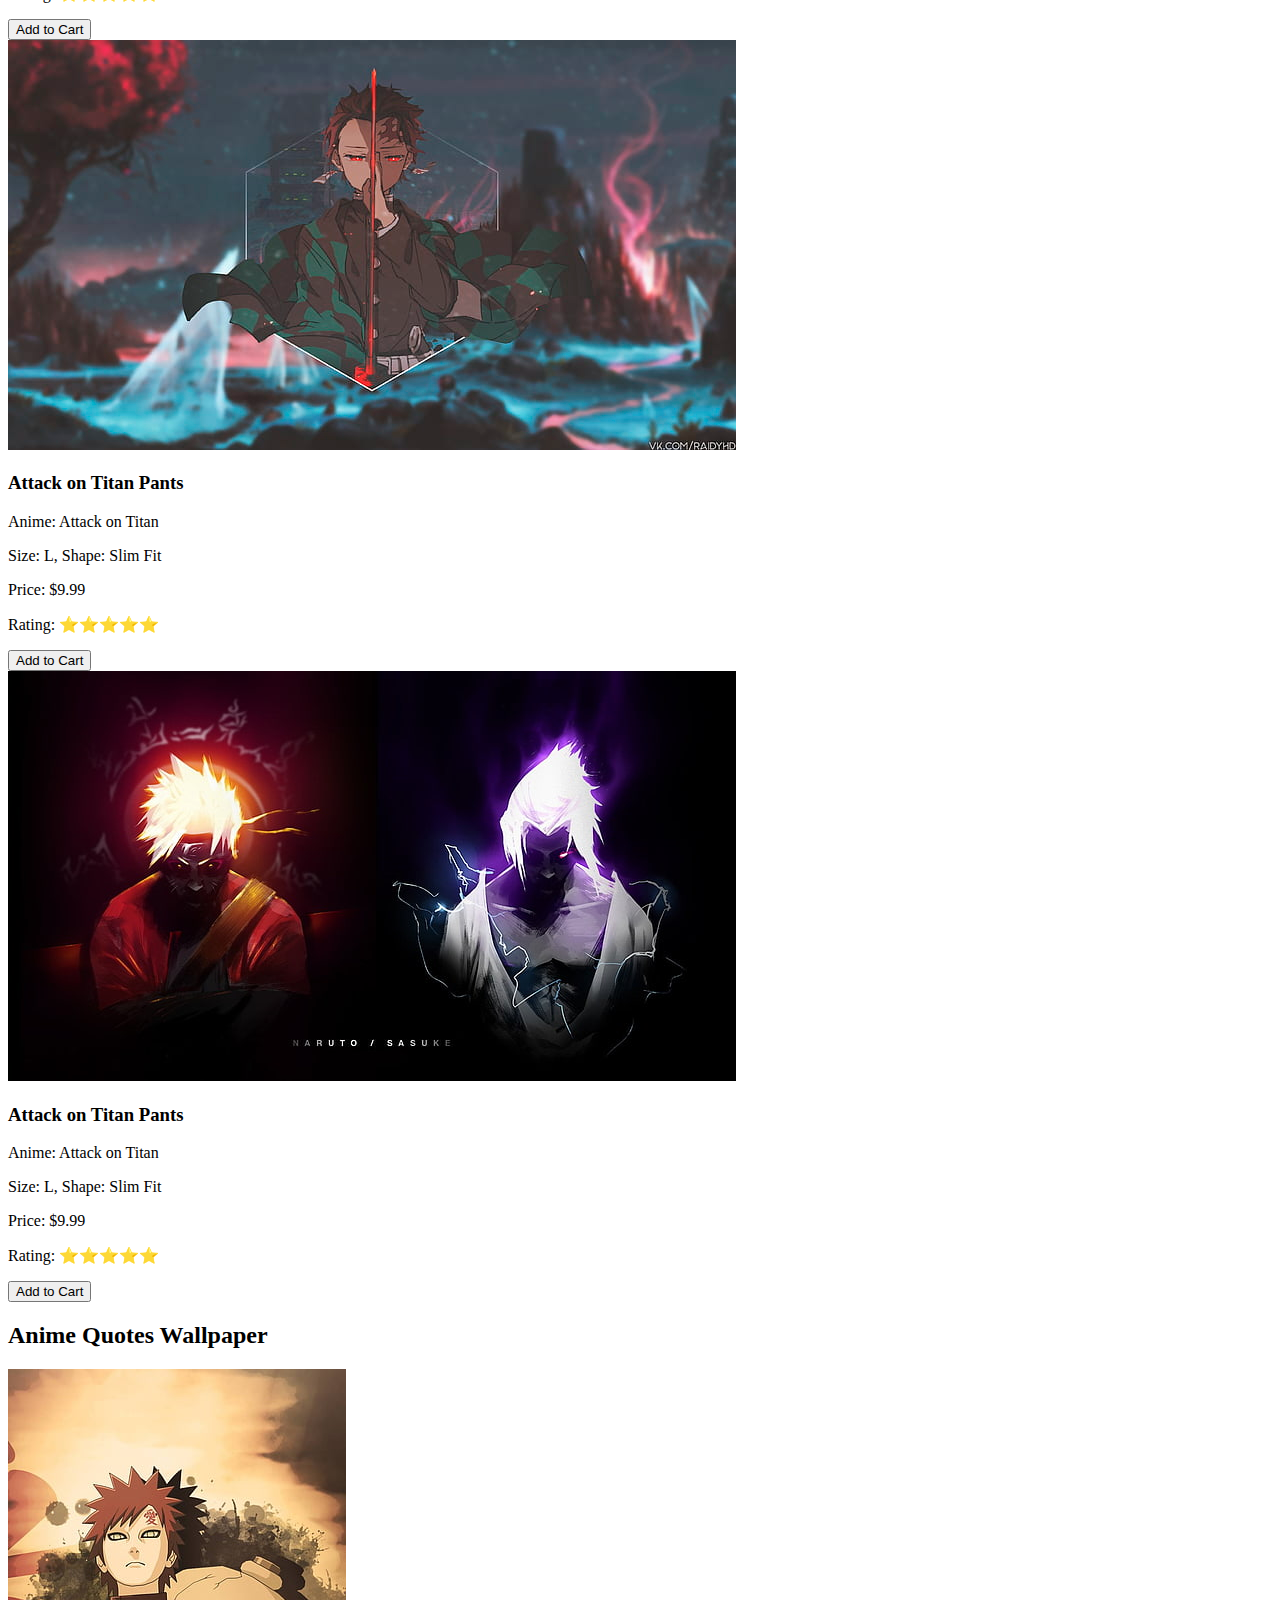
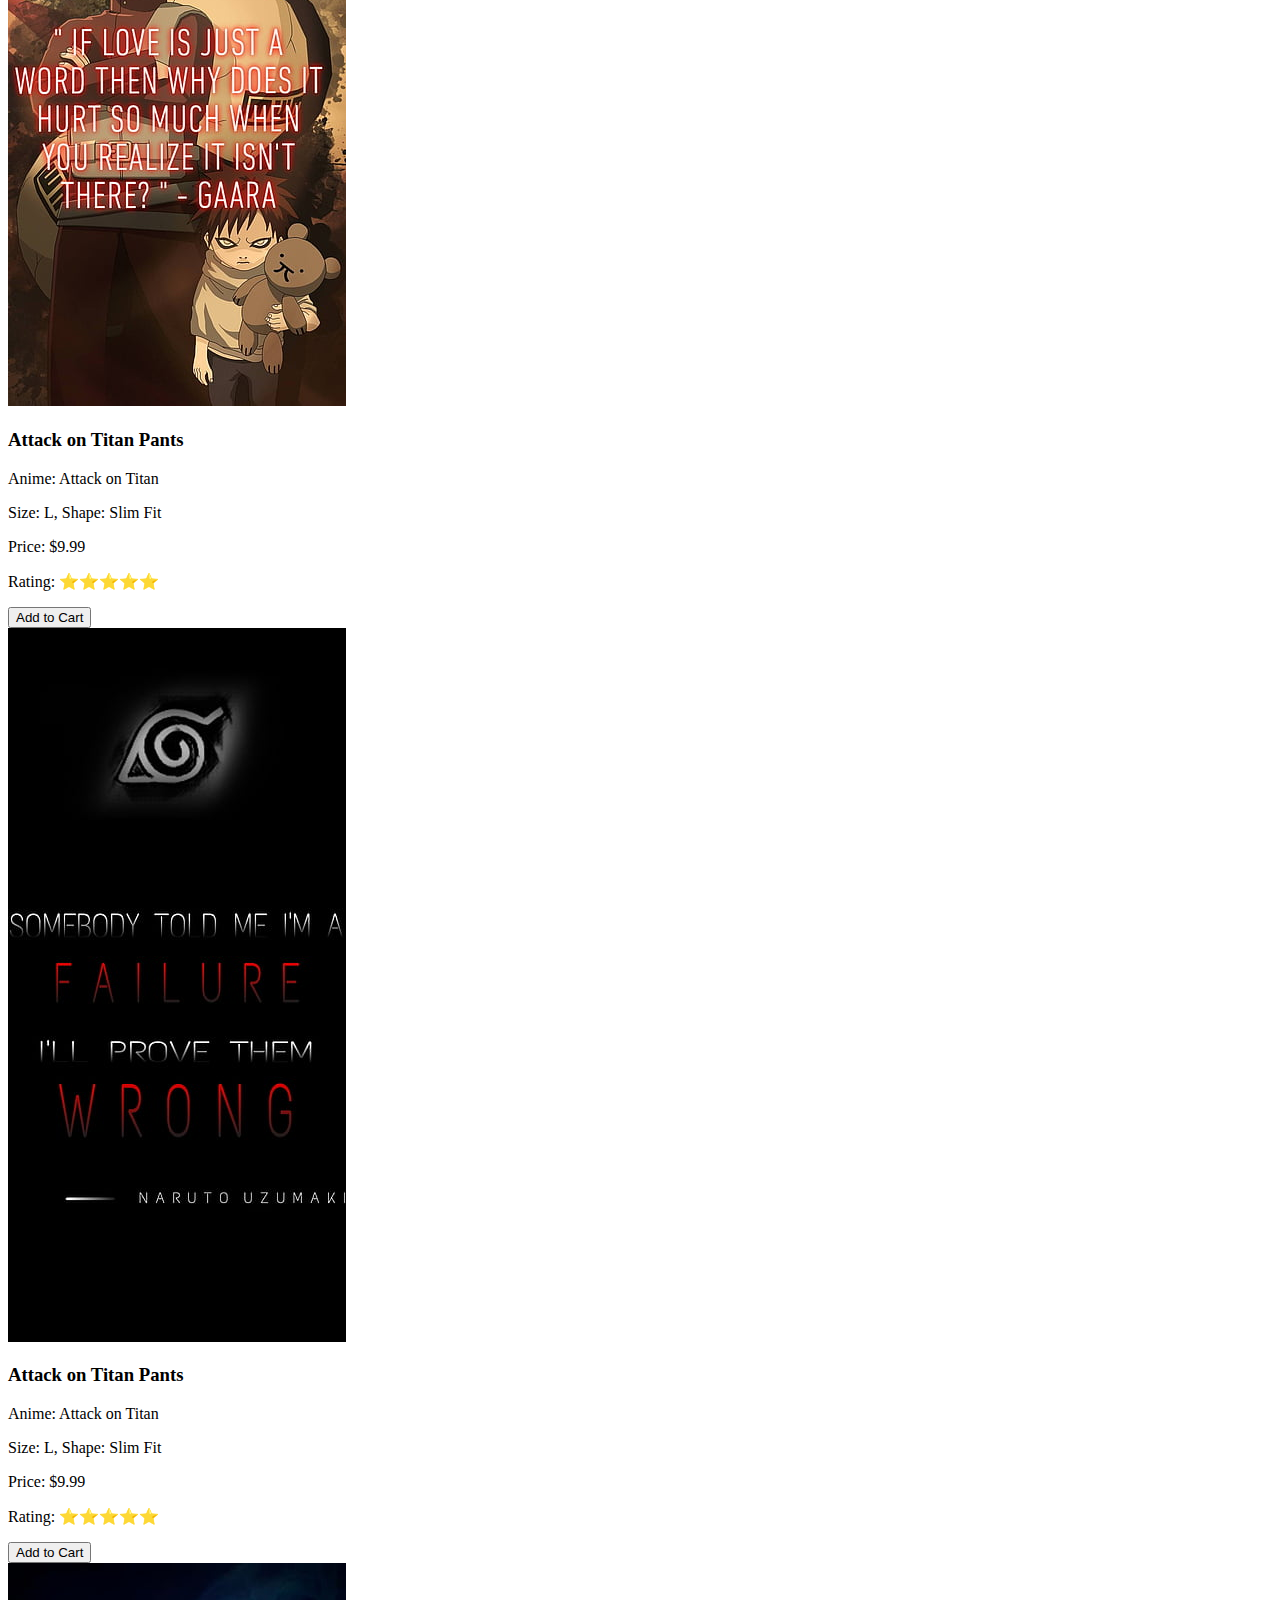
==== commit 9ca5e8cd: "files updated lines added" ====
--- a/index.html
+++ b/index.html
@@ -125,6 +125,16 @@
       </div>
 
       <div class="bg-white p-4 rounded-lg shadow product one_piece mx-2">
+        <img src="/anime_assetts/Anime-Mobile-covers/imag 6.jpg" alt="One Piece Mobile Cover" class="w-full h-48 object-cover">
+        <h3 class="text-lg font-bold text-gray-800 mt-2">One Piece Mobile Cover</h3>
+        <p class="text-gray-600">Anime: One Piece</p>
+        <p class="text-gray-600">Size: 6.1 inches, Shape: Rectangular</p>
+        <p class="text-gray-600">Price: $19.99</p>
+        <p class="text-gray-600">Rating: ⭐⭐⭐⭐☆</p>
+        <button class="mt-2 bg-blue-500 text-white px-4 py-2 rounded">Add to Cart</button>
+      </div>
+
+      <div class="bg-white p-4 rounded-lg shadow product one_piece mx-2">
         <img src="/anime_assetts/Anime-Mobile-covers/image 3 .jpg" alt="Over The Sky" class="w-full h-48 object-cover">
         <h3 class="text-lg font-bold text-gray-800 mt-2">Overthesky Mobile Cover</h3>
         <p class="text-gray-600">Anime: Over the Sky</p>
@@ -346,59 +356,107 @@
   </section>
 
   <!-- Anime Wallpaper HD Section -->
-  <section id="anime_wallpapers" class="container mx-auto py-8">
-    <h2 class="text-3xl font-bold text-gray-800 mb-4">Anime Wallpaper HD</h2>
+  <!-- Anime Wallpaper HD Section -->
+<section id="anime_wallpapers" class="container mx-auto py-8">
+  <h2 class="text-3xl font-bold text-gray-800 mb-4">Anime Wallpaper HD</h2>
+  <div class="grid grid-cols-1 md:grid-cols-3 gap-6">
+    <!-- Product Card 1 -->
+    <div class="bg-white p-4 rounded-lg shadow product wallpaper">
+      <img src="anime_assetts/Anime WallPaper/Akatsuki.jpg" alt="Anime Wallpaper 1" class="w-full h-48 object-cover">
+      <h3 class="text-lg font-bold text-gray-800 mt-2">Attack on Titan Pants</h3>
+        <p class="text-gray-600">Anime: Attack on Titan</p>
+        <p class="text-gray-600">Size: L, Shape: Slim Fit</p>
+      <p class="text-gray-600">Price: $9.99</p>
+      <p class="text-gray-600">Rating: ⭐⭐⭐⭐⭐</p>
+      <button class="mt-2 bg-blue-500 text-white px-4 py-2 rounded">Add to Cart</button>
+    </div>
     
-    <div class="bg-white p-4 rounded-lg shadow product naruto" id="pantsid_v">
-      <img src="anime_assetts/Anime Pants/img6 .jpeg" alt="Naruto Pants" class="w-full h-48 object-cover">
+    <!-- Product Card 2 -->
+    <div class="bg-white p-4 rounded-lg shadow product wallpaper">
+      <img src="anime_assetts/Anime WallPaper/allinone** .jpg" alt="Anime Wallpaper 2" class="w-full h-48 object-cover">
       <h3 class="text-lg font-bold text-gray-800 mt-2">Attack on Titan Pants</h3>
       <p class="text-gray-600">Anime: Attack on Titan</p>
       <p class="text-gray-600">Size: L, Shape: Slim Fit</p>
-      <p class="text-gray-600">Price: $34.99</p>
-      <p class="text-gray-600">Rating: ⭐⭐⭐⭐☆</p>
-      <button class="mt-2 bg-blue-500 text-white px-4 py-2 rounded">Add to Cart</button>
-    </div>
-
-
-    <div class="bg-white p-4 rounded-lg shadow product naruto" id="pantsid_v">
-      <img src="anime_assetts/Anime Pants/img6 .jpeg" alt="Naruto Pants" class="w-full h-48 object-cover">
-      <h3 class="text-lg font-bold text-gray-800 mt-2">Attack on Titan Pants</h3>
-      <p class="text-gray-600">Anime: Attack on Titan</p>
-      <p class="text-gray-600">Size: L, Shape: Slim Fit</p>
-      <p class="text-gray-600">Price: $34.99</p>
-      <p class="text-gray-600">Rating: ⭐⭐⭐⭐☆</p>
-      <button class="mt-2 bg-blue-500 text-white px-4 py-2 rounded">Add to Cart</button>
-    </div>
-
-
-    <div class="bg-white p-4 rounded-lg shadow product naruto" id="pantsid_v">
-      <img src="anime_assetts/Anime Pants/img6 .jpeg" alt="Naruto Pants" class="w-full h-48 object-cover">
-      <h3 class="text-lg font-bold text-gray-800 mt-2">Attack on Titan Pants</h3>
-      <p class="text-gray-600">Anime: Attack on Titan</p>
-      <p class="text-gray-600">Size: L, Shape: Slim Fit</p>
-      <p class="text-gray-600">Price: $34.99</p>
-      <p class="text-gray-600">Rating: ⭐⭐⭐⭐☆</p>
-      <button class="mt-2 bg-blue-500 text-white px-4 py-2 rounded">Add to Cart</button>
-    </div>
-  </section>
+      <p class="text-gray-600">Price: $9.99</p>
+      <p class="text-gray-600">Rating: ⭐⭐⭐⭐⭐</p>
+      <button class="mt-2 bg-blue-500 text-white px-4 py-2 rounded">Add to Cart</button>
+    </div>
+
+    <!-- Product Card 3 -->
+    <div class="bg-white p-4 rounded-lg shadow product wallpaper">
+      <img src="anime_assetts/Anime WallPaper/Demon slayer.jpg" alt="Anime Wallpaper 3" class="w-full h-48 object-cover">
+      <h3 class="text-lg font-bold text-gray-800 mt-2">Attack on Titan Pants</h3>
+        <p class="text-gray-600">Anime: Attack on Titan</p>
+        <p class="text-gray-600">Size: L, Shape: Slim Fit</p>
+      <p class="text-gray-600">Price: $9.99</p>
+      <p class="text-gray-600">Rating: ⭐⭐⭐⭐⭐</p>
+      <button class="mt-2 bg-blue-500 text-white px-4 py-2 rounded">Add to Cart</button>
+    </div>
+
+    <!-- Product Card 3 -->
+    <div class="bg-white p-4 rounded-lg shadow product wallpaper">
+      <img src="anime_assetts/Anime WallPaper/Naruto Sasuke.jpg" alt="Anime Wallpaper 3" class="w-full h-48 object-cover">
+      <h3 class="text-lg font-bold text-gray-800 mt-2">Attack on Titan Pants</h3>
+        <p class="text-gray-600">Anime: Attack on Titan</p>
+        <p class="text-gray-600">Size: L, Shape: Slim Fit</p>
+      <p class="text-gray-600">Price: $9.99</p>
+      <p class="text-gray-600">Rating: ⭐⭐⭐⭐⭐</p>
+      <button class="mt-2 bg-blue-500 text-white px-4 py-2 rounded">Add to Cart</button>
+    </div>
+
+    <!-- Add more product cards as needed -->
+  </div>
+</section>
+
 
   <!-- Anime Quotes Wallpaper Section -->
-  <section id="anime_quotes" class="container mx-auto py-8">
-    <h2 class="text-3xl font-bold text-gray-800 mb-4">Anime Quotes Wallpaper</h2>
-  
-    <div class="bg-white p-4 rounded-lg shadow product naruto">
-      <img src="anime_assetts/Anime Pants/img6 .jpeg" alt="Attack on Titan Pants" class="w-full h-48 object-cover">
-      <h3 class="text-lg font-bold text-gray-800 mt-2">Attack on Titan Pants</h3>
-      <p class="text-gray-600">Anime: Attack on Titan</p>
-      <p class="text-gray-600">Size: L, Shape: Slim Fit</p>
-      <p class="text-gray-600">Price: $34.99</p>
-      <p class="text-gray-600">Rating: ⭐⭐⭐⭐☆</p>
-      <button class="mt-2 bg-blue-500 text-white px-4 py-2 rounded">Add to Cart</button>
-    </div>
-  
-    <!-- Add more product divs as needed -->
-  </section>
-  
+<section id="anime_wallpapers" class="container mx-auto py-8">
+  <h2 class="text-3xl font-bold text-gray-800 mb-4">Anime Quotes Wallpaper</h2>
+  <div class="grid grid-cols-1 md:grid-cols-3 gap-6">
+    <!-- Product Card 1 -->
+    <div class="bg-white p-4 rounded-lg shadow product wallpaper">
+      <img src="anime_assetts/Anime Quotes wp/gara.jpg" alt="Anime Wallpaper 3" class="w-full h-48 object-cover">
+      <h3 class="text-lg font-bold text-gray-800 mt-2">Attack on Titan Pants</h3>
+        <p class="text-gray-600">Anime: Attack on Titan</p>
+        <p class="text-gray-600">Size: L, Shape: Slim Fit</p>
+      <p class="text-gray-600">Price: $9.99</p>
+      <p class="text-gray-600">Rating: ⭐⭐⭐⭐⭐</p>
+      <button class="mt-2 bg-blue-500 text-white px-4 py-2 rounded">Add to Cart</button>
+    </div>
+    
+    <!-- Product Card 2 -->
+    <div class="bg-white p-4 rounded-lg shadow product wallpaper">
+      <img src="anime_assetts/Anime Quotes wp/img3.jpg" alt="Anime Wallpaper 3" class="w-full h-48 object-cover">
+      <h3 class="text-lg font-bold text-gray-800 mt-2">Attack on Titan Pants</h3>
+        <p class="text-gray-600">Anime: Attack on Titan</p>
+        <p class="text-gray-600">Size: L, Shape: Slim Fit</p>
+      <p class="text-gray-600">Price: $9.99</p>
+      <p class="text-gray-600">Rating: ⭐⭐⭐⭐⭐</p>
+      <button class="mt-2 bg-blue-500 text-white px-4 py-2 rounded">Add to Cart</button>
+    </div>
+
+    <!-- Product Card 3 -->
+    <div class="bg-white p-4 rounded-lg shadow product wallpaper">
+      <img src="anime_assetts/Anime Quotes wp/img1.jpg" alt="Anime Wallpaper 3" class="w-full h-48 object-cover">
+      <h3 class="text-lg font-bold text-gray-800 mt-2">Attack on Titan Pants</h3>
+        <p class="text-gray-600">Anime: Attack on Titan</p>
+        <p class="text-gray-600">Size: L, Shape: Slim Fit</p>
+      <p class="text-gray-600">Price: $9.99</p>
+      <p class="text-gray-600">Rating: ⭐⭐⭐⭐⭐</p>
+      <button class="mt-2 bg-blue-500 text-white px-4 py-2 rounded">Add to Cart</button>
+    </div>
+
+    <!-- Add more product cards as needed -->
+    <div class="bg-white p-4 rounded-lg shadow product wallpaper">
+      <img src="anime_assetts/Anime Quotes wp/asta.jpg" alt="Anime Wallpaper 1" class="w-full h-48 object-cover">
+      <h3 class="text-lg font-bold text-gray-800 mt-2">Anime Wallpaper 1</h3>
+      <p class="text-gray-600">Resolution: 1920x1080</p>
+      <p class="text-gray-600">Price: $9.99</p>
+      <p class="text-gray-600">Rating: ⭐⭐⭐⭐⭐</p>
+      <button class="mt-2 bg-blue-500 text-white px-4 py-2 rounded">Add to Cart</button>
+    </div>
+  </div>
+</section>
 
   <!-- Returns and Orders Section -->
   <section id="returns_orders" class="container mx-auto py-8">
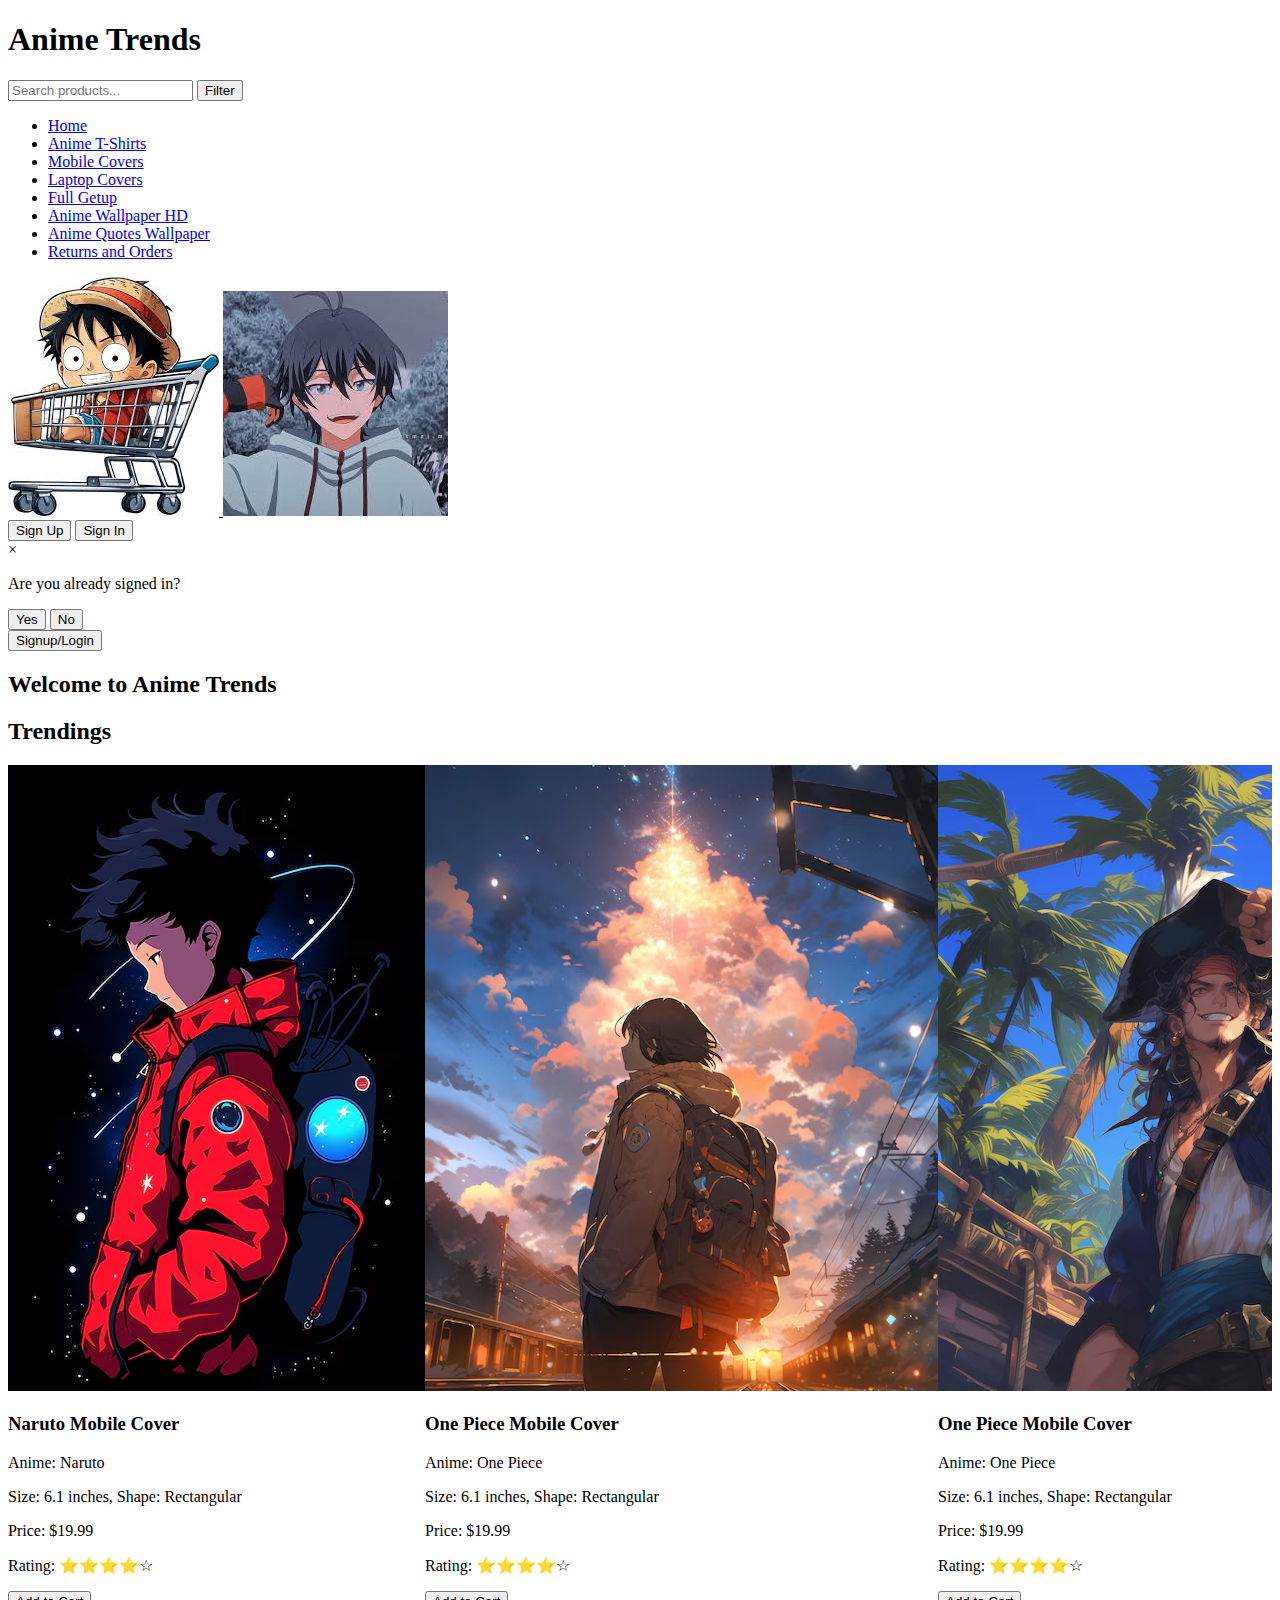
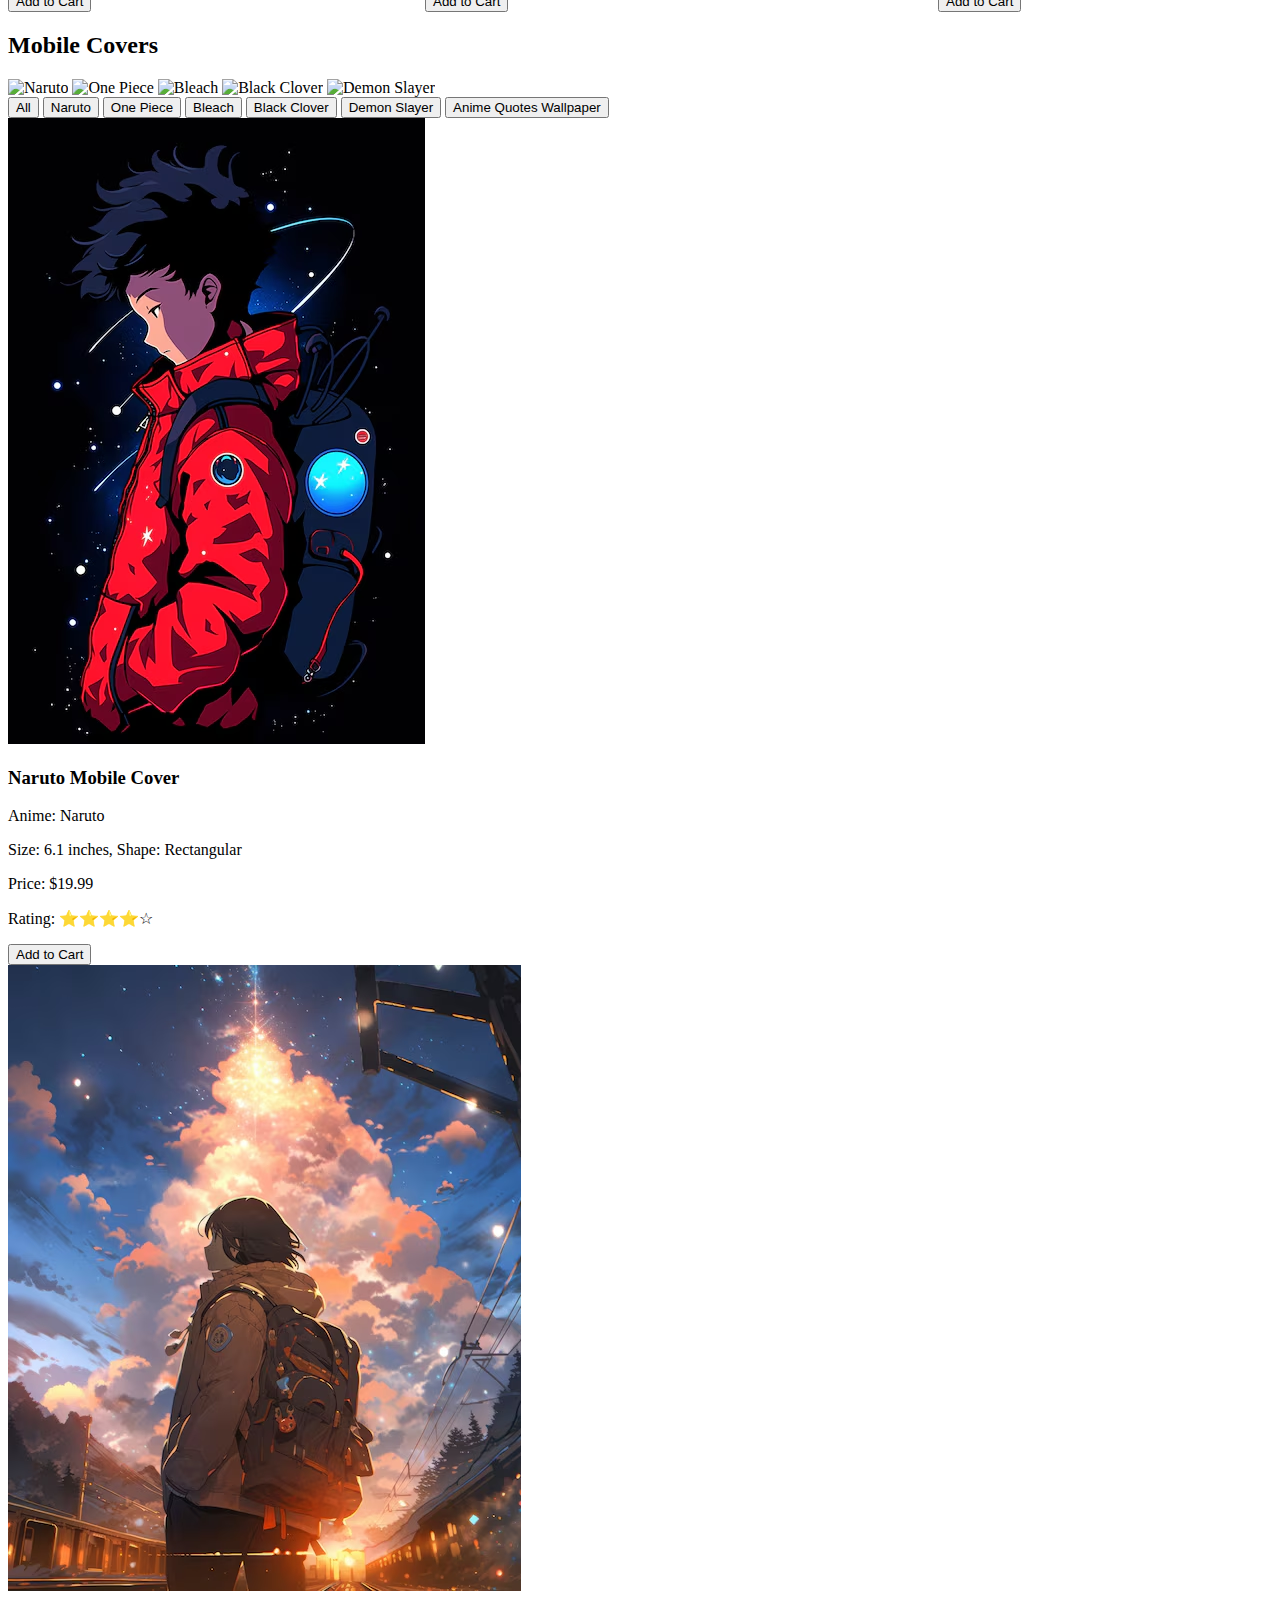
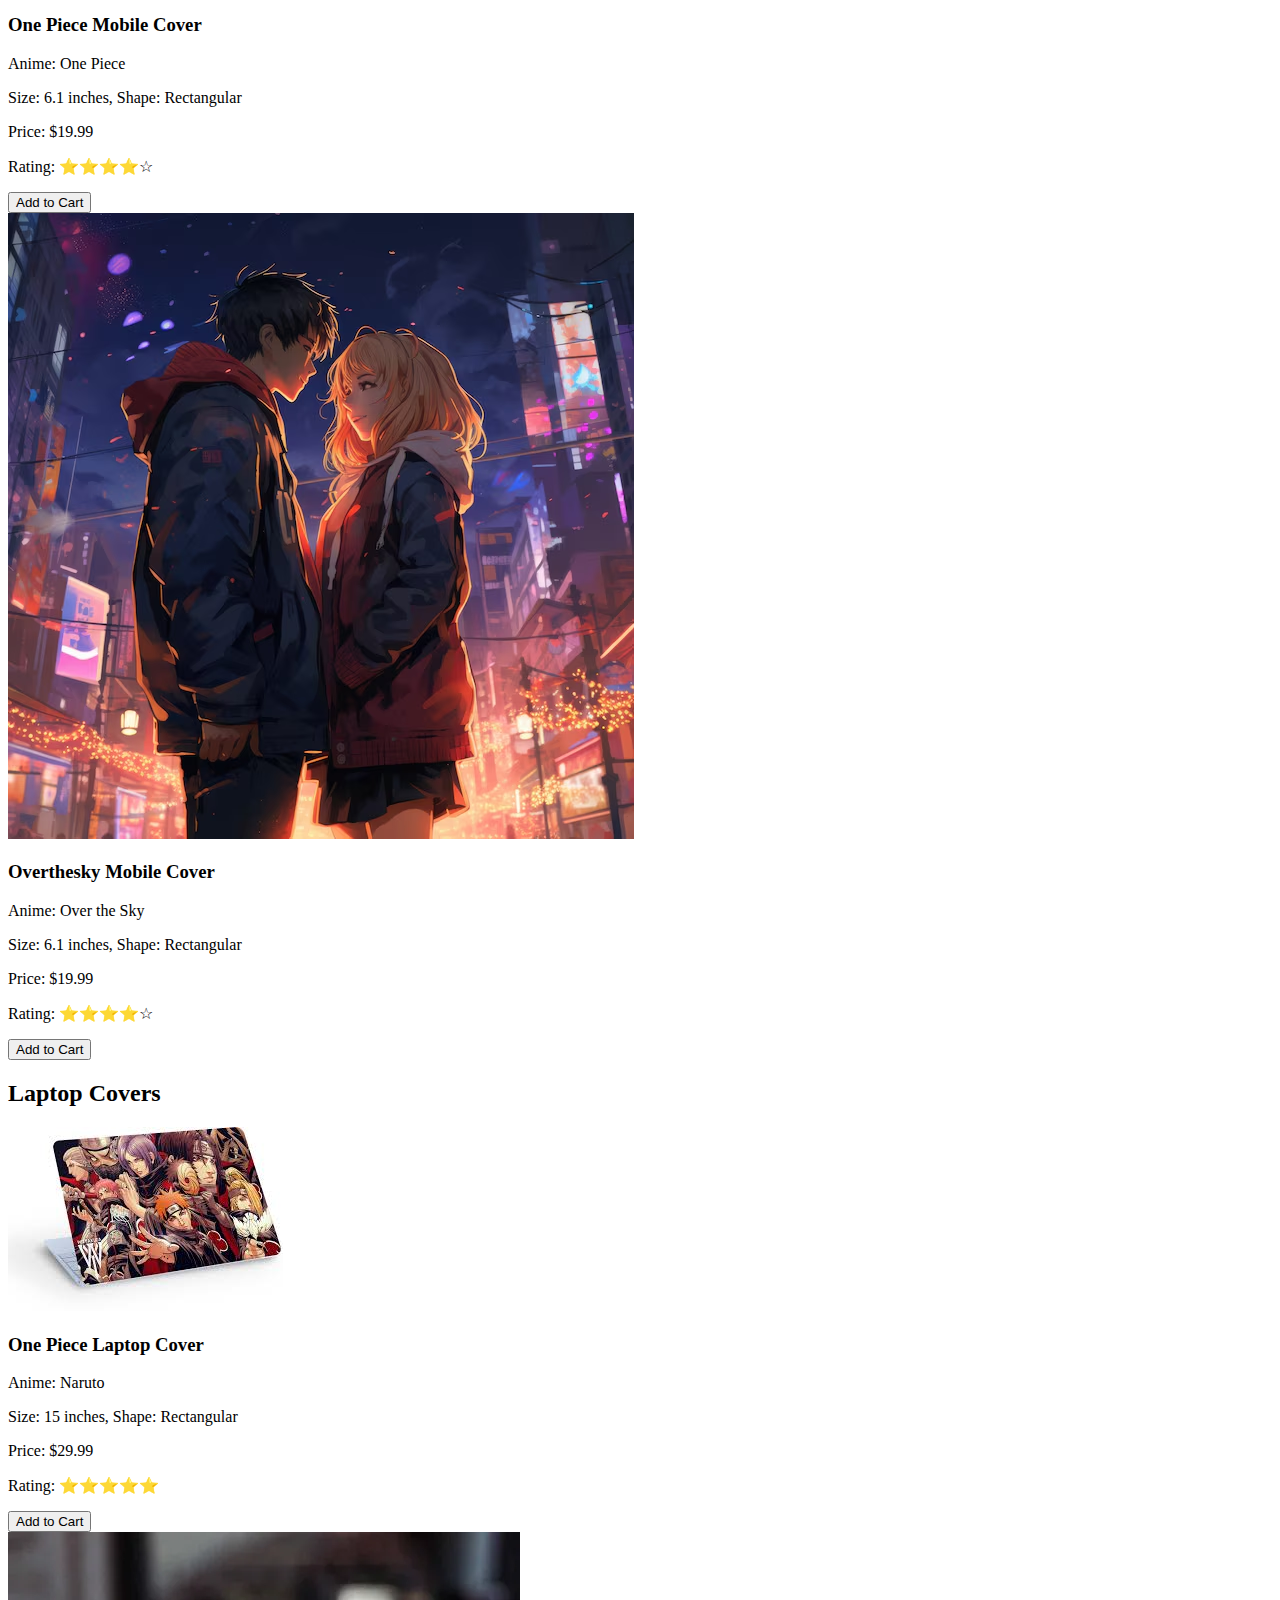
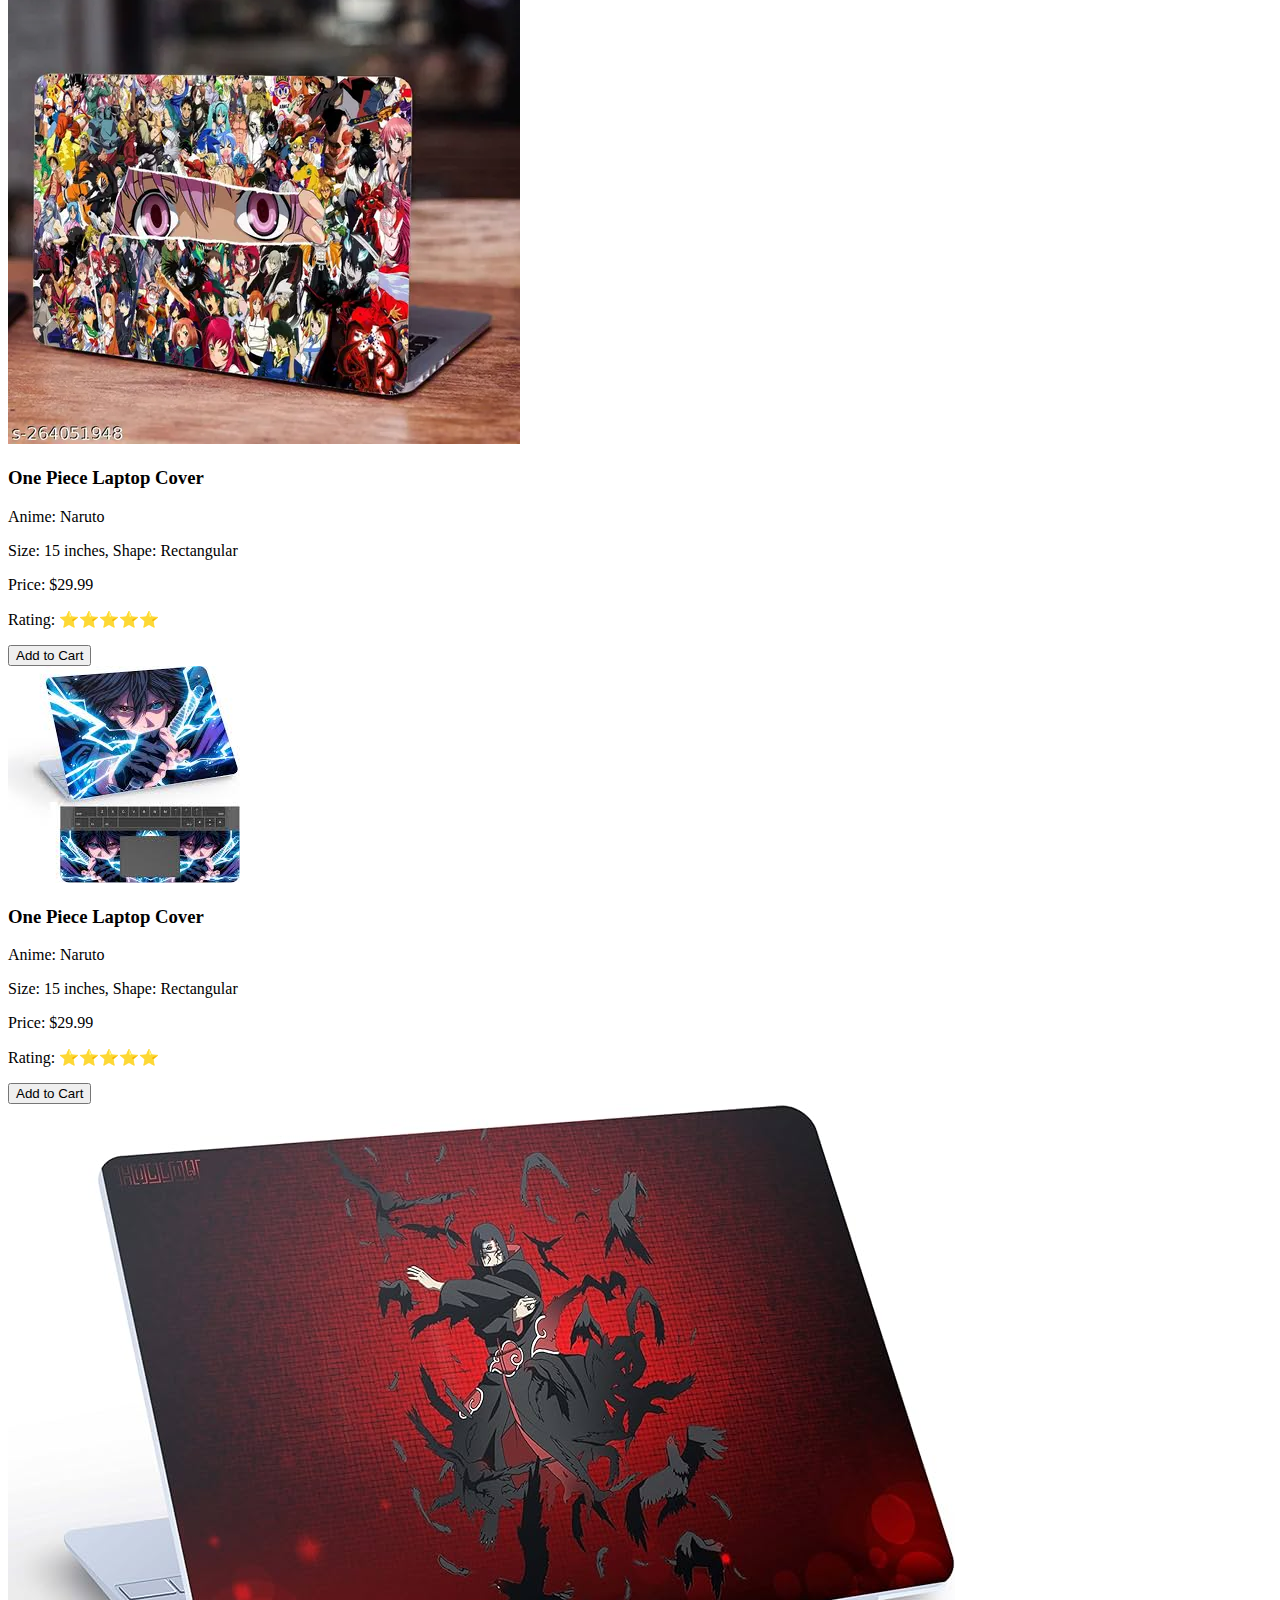
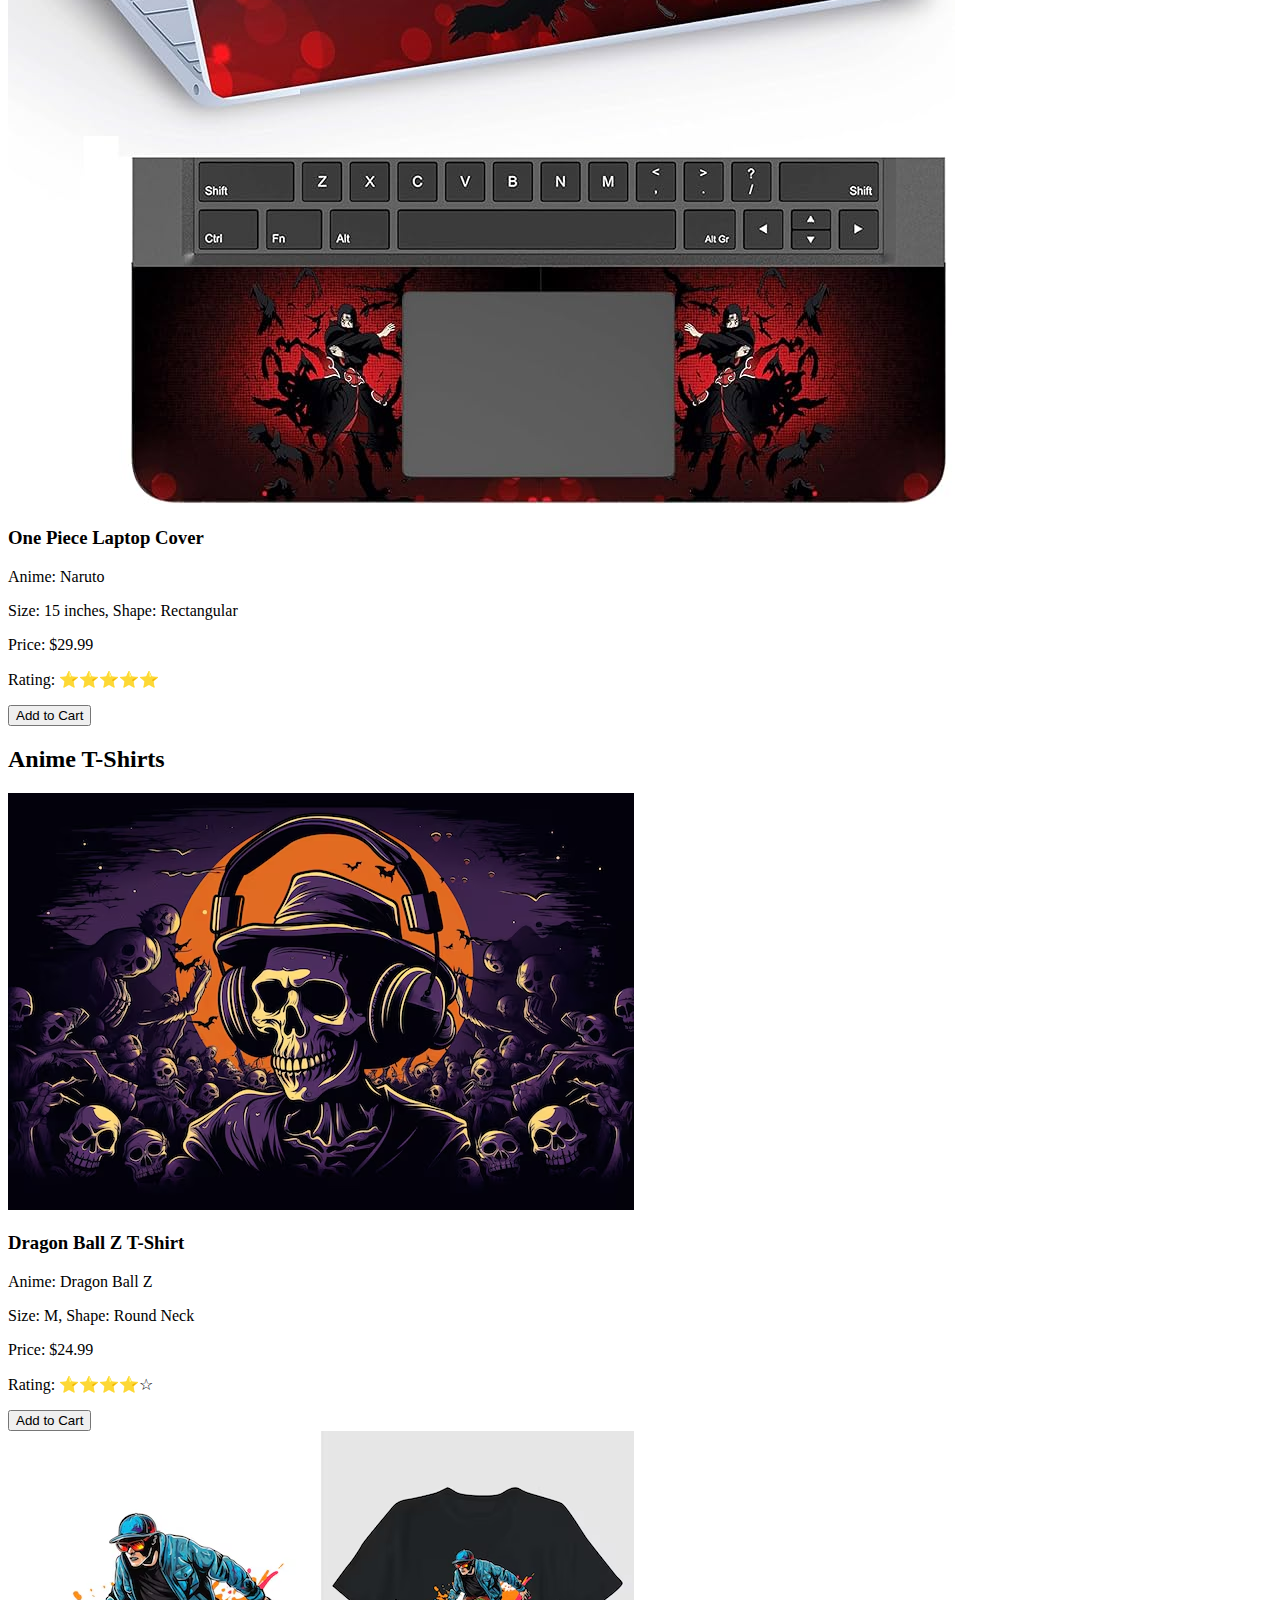
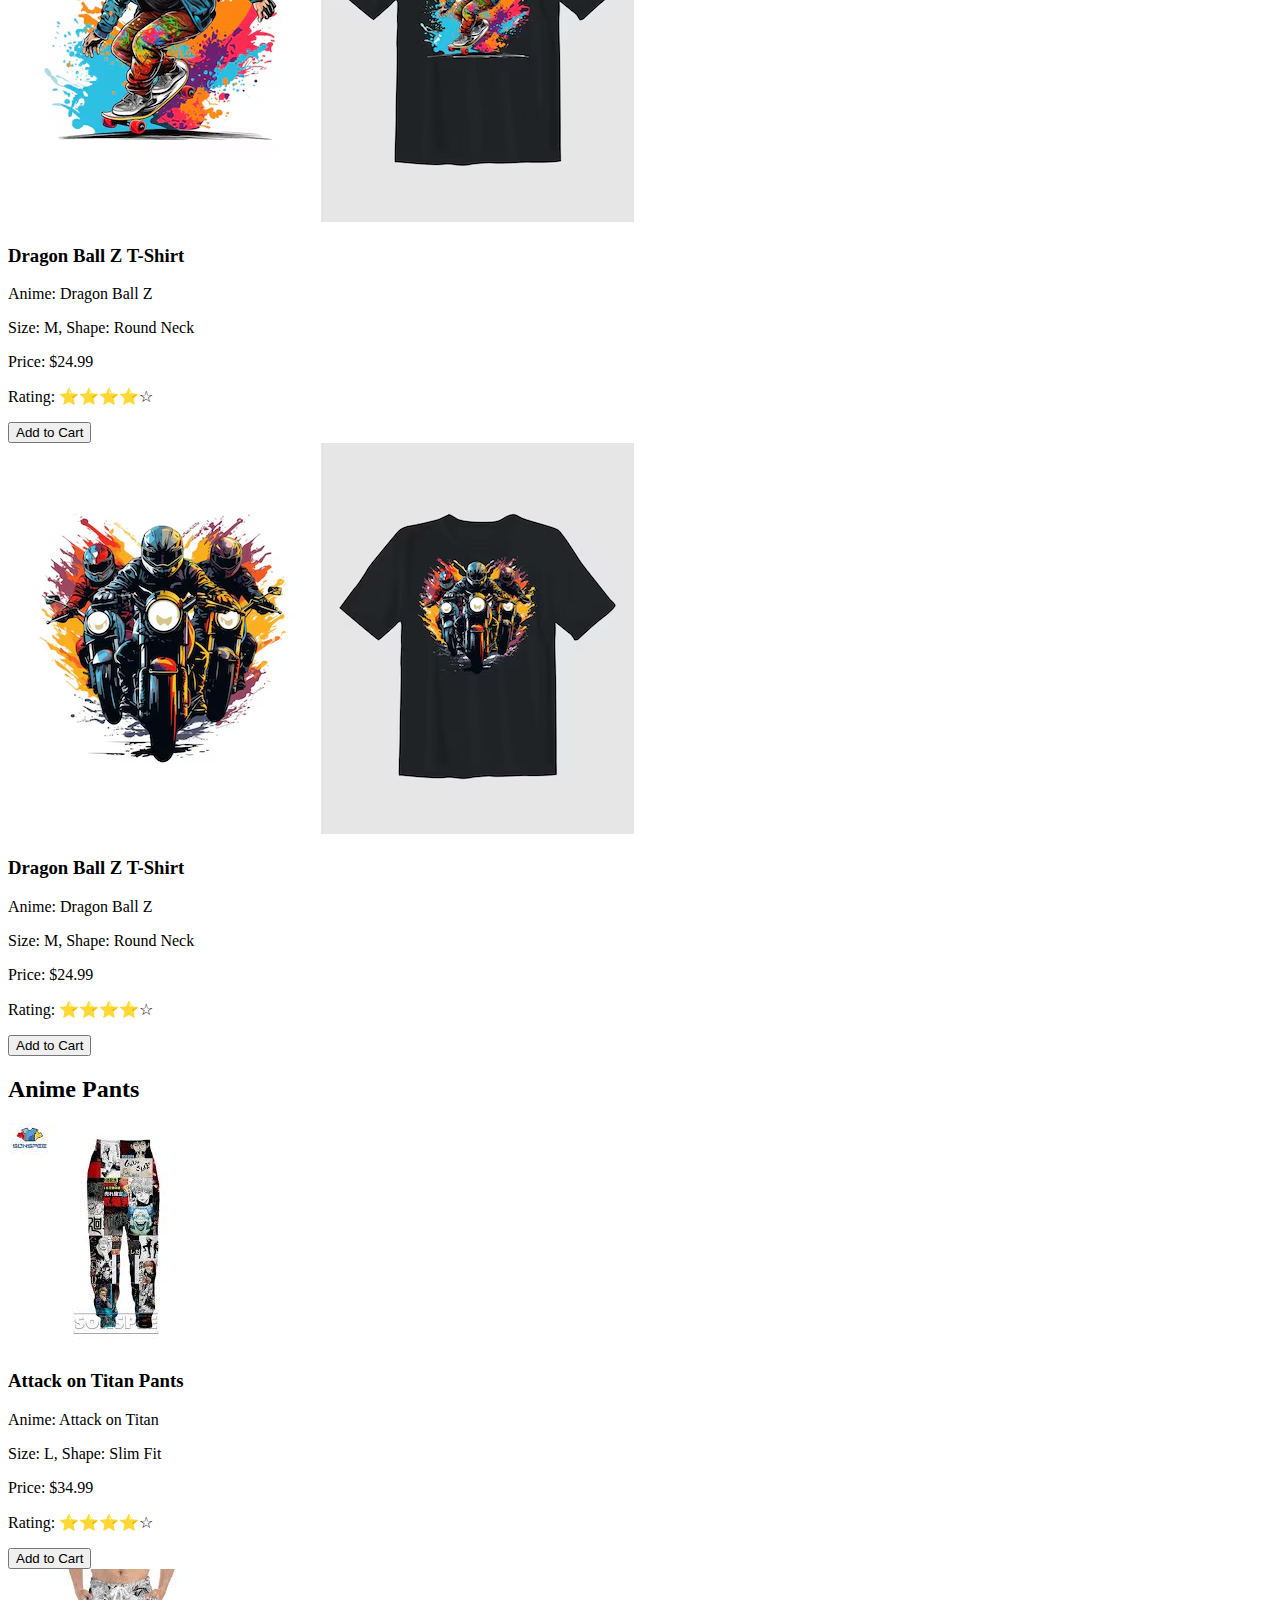
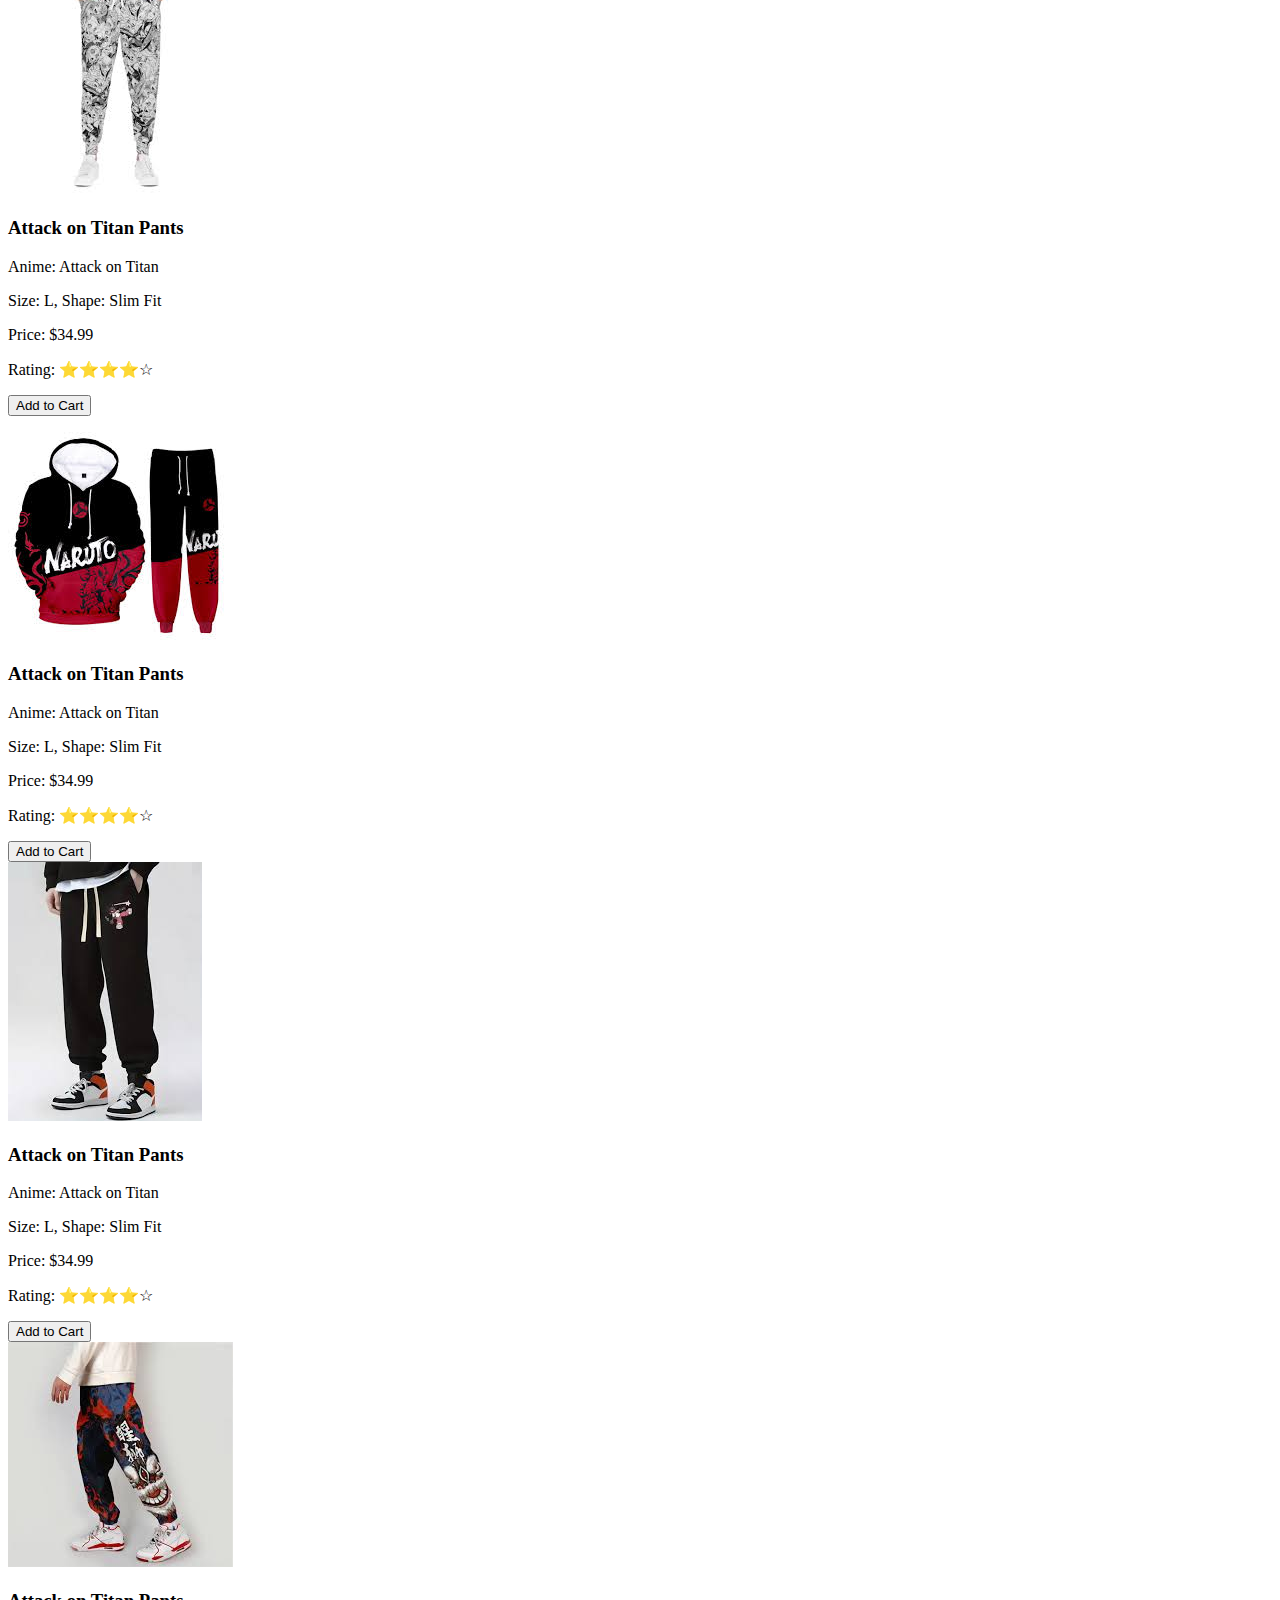
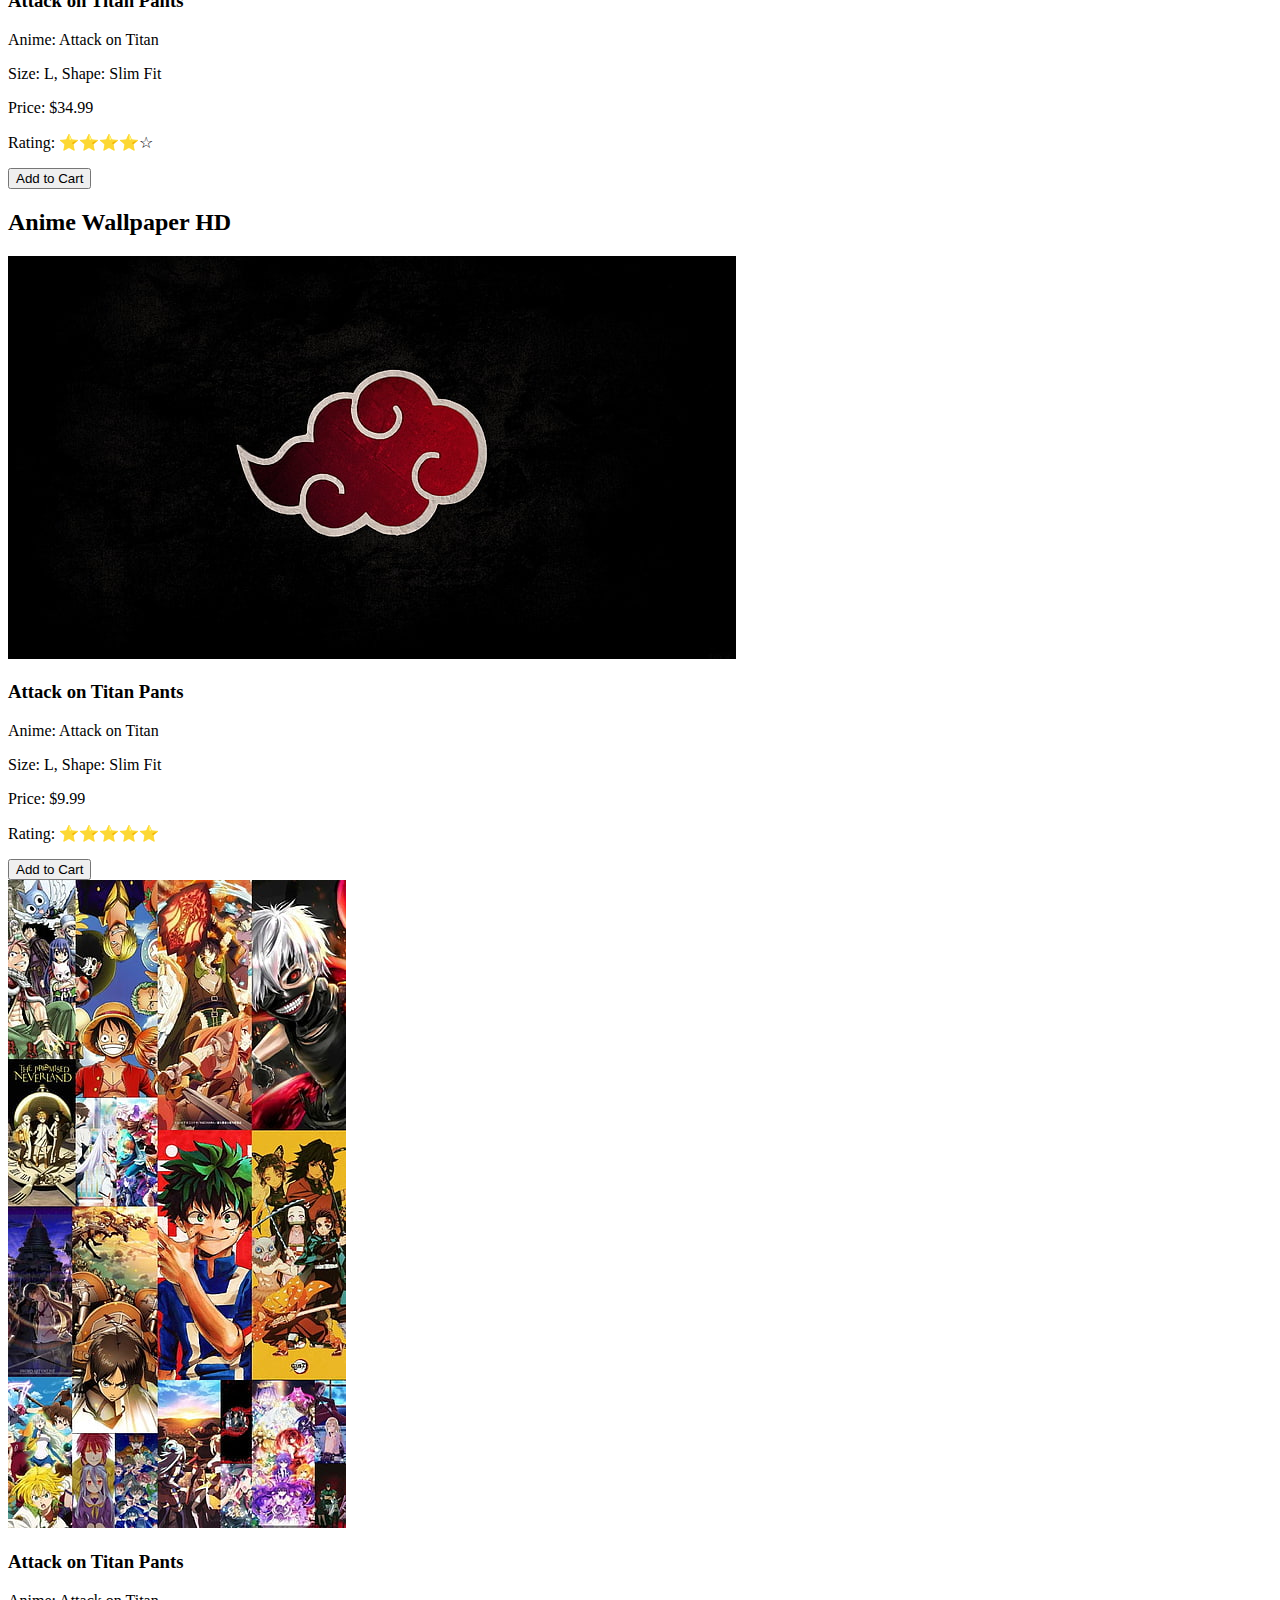
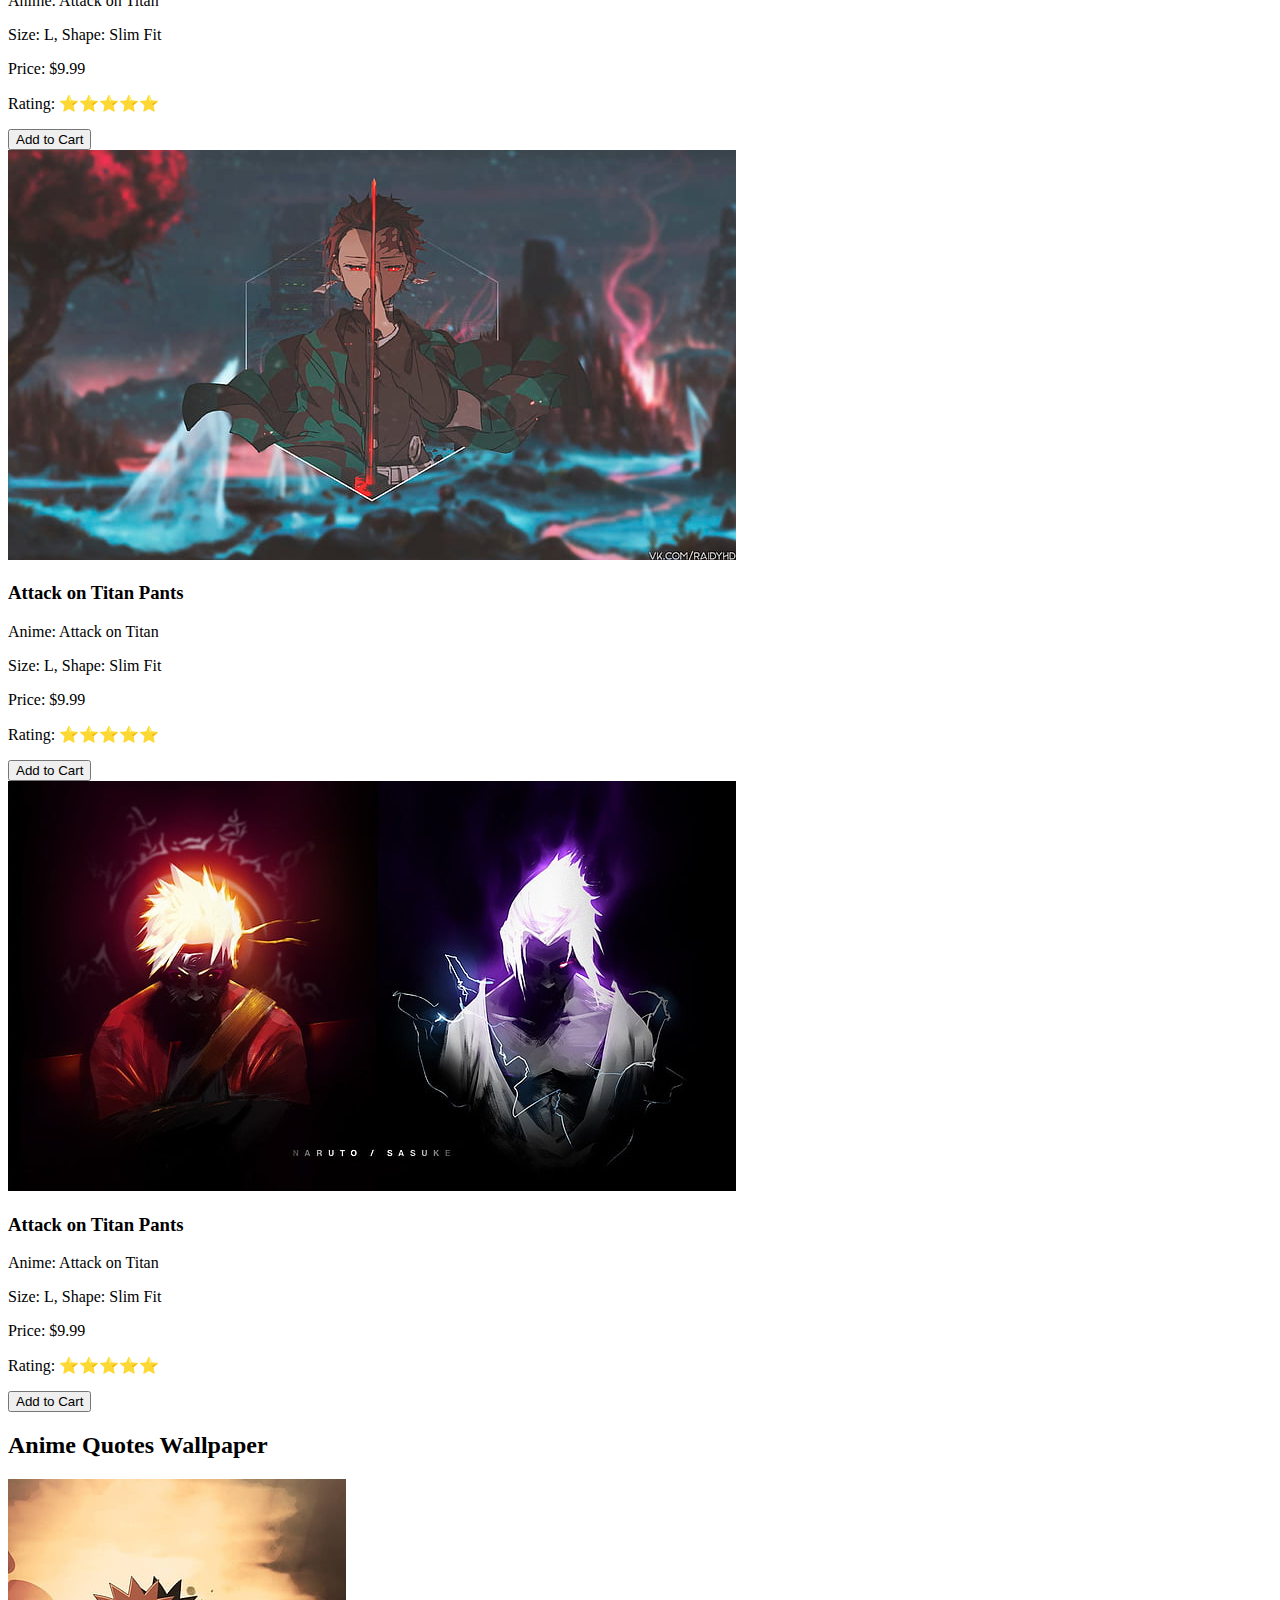
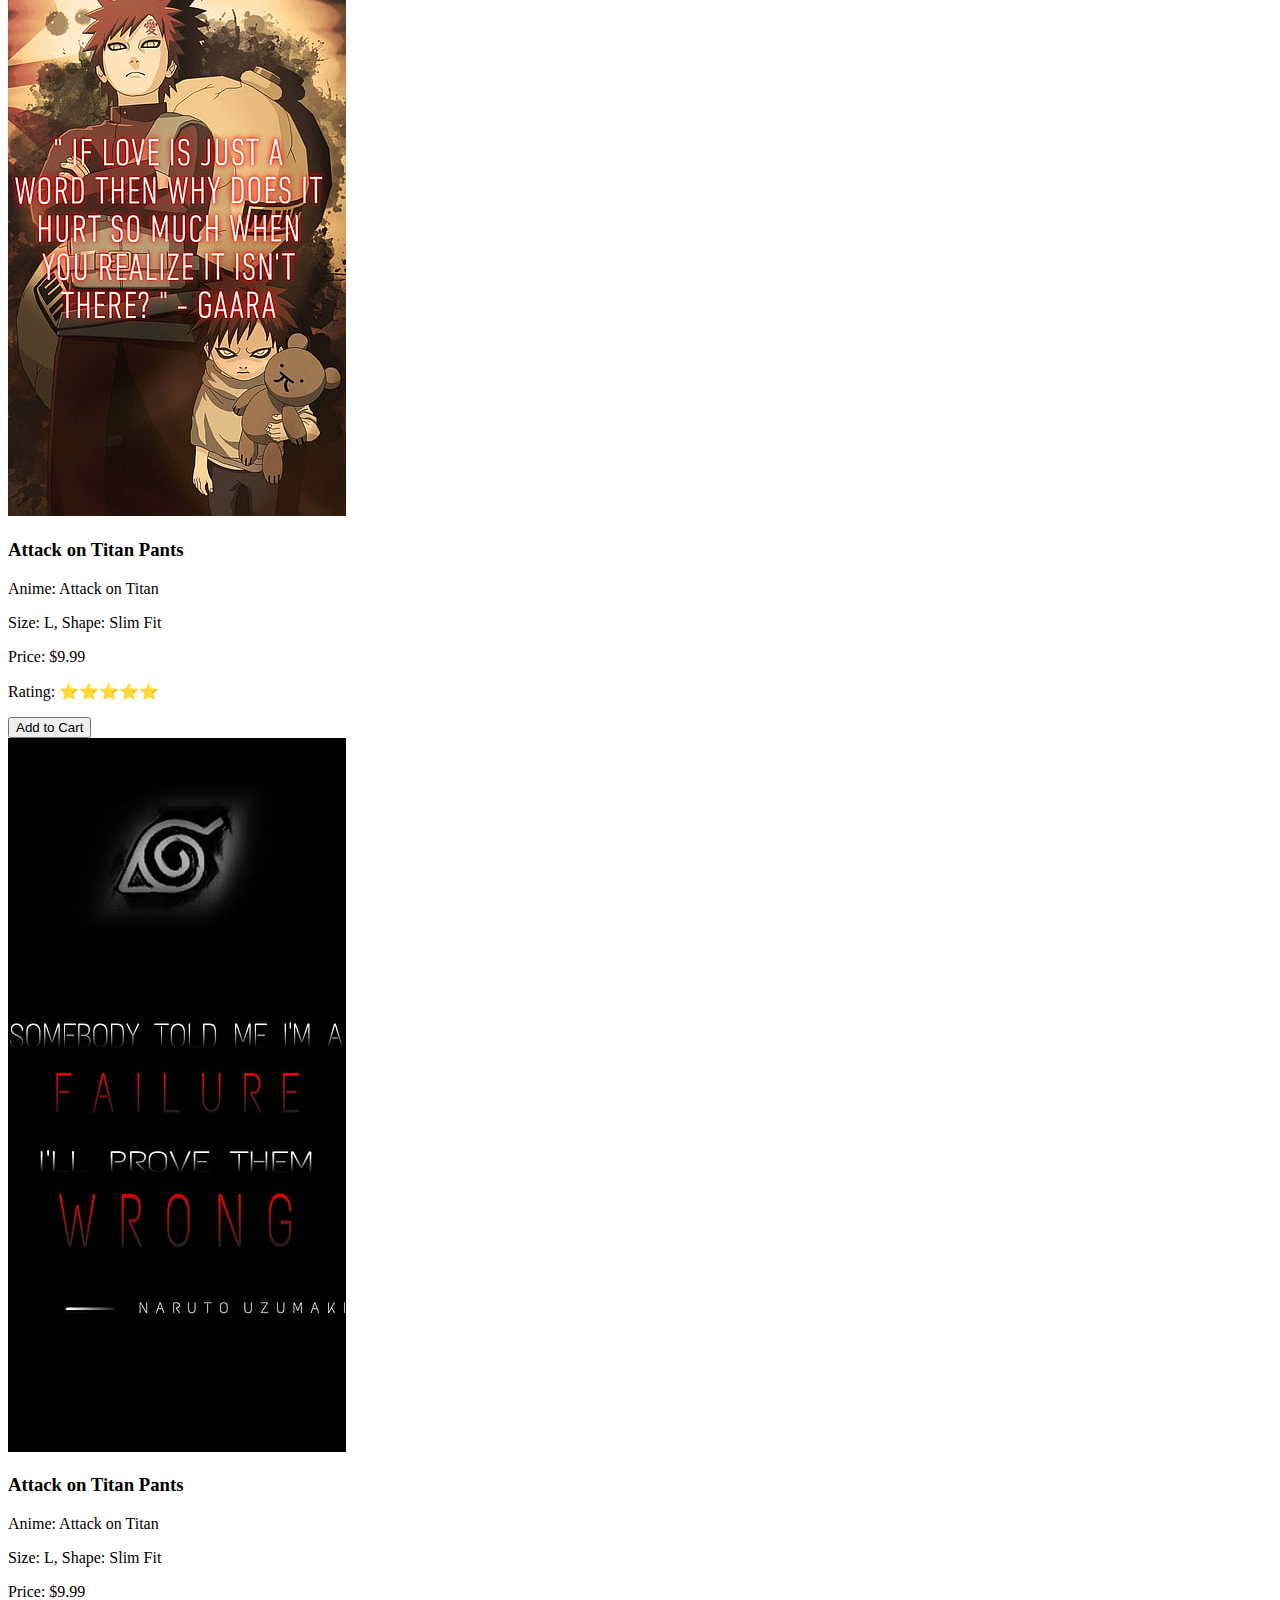
==== commit 0d584dba: "signin and signup page  added" ====
--- a/index.html
+++ b/index.html
@@ -78,6 +78,23 @@
         </a>
       </div>
 
+      <!-- ASignUP and Login section  -->
+      <!-- Add these buttons somewhere appropriate in your existing HTML -->
+<div class="auth-buttons">
+    <button id="signupBtn">Sign Up</button>
+    <button id="signinBtn">Sign In</button>
+</div>
+
+<!-- Popup Modal HTML -->
+<div id="authModal" class="modal">
+    <div class="modal-content">
+        <span class="close">&times;</span>
+        <p>Are you already signed in?</p>
+        <button id="yesBtn">Yes</button>
+        <button id="noBtn">No</button>
+    </div>
+</div>
+
       <!-- Add this inside the header div, before the nav element -->
       <!-- <div class="search">
         <input type="text" placeholder="Search products..." class="px-4 py-2 border border-gray-300 rounded-lg">
@@ -105,7 +122,7 @@
     <h2 class="text-3xl font-bold text-gray-800 mb-4">Trendings</h2>
     <div class="scrolling-wrapper">
       <div class="bg-white p-4 rounded-lg shadow product naruto mx-2">
-        <img src="/anime_assetts/Anime-Mobile-covers/image 5.jpg" alt="Naruto Mobile Cover" class="w-full h-48 object-cover">
+        <img src="anime_assetts/Anime-Mobile-covers/image 5.jpg" alt="Naruto Mobile Cover" class="w-full h-48 object-cover">
         <h3 class="text-lg font-bold text-gray-800 mt-2">Naruto Mobile Cover</h3>
         <p class="text-gray-600">Anime: Naruto</p>
         <p class="text-gray-600">Size: 6.1 inches, Shape: Rectangular</p>
@@ -115,7 +132,7 @@
       </div>
 
       <div class="bg-white p-4 rounded-lg shadow product one_piece mx-2">
-        <img src="/anime_assetts/Anime-Mobile-covers/imag 2.avif" alt="One Piece Mobile Cover" class="w-full h-48 object-cover">
+        <img src="anime_assetts/Anime-Mobile-covers/imag 2.avif" alt="One Piece Mobile Cover" class="w-full h-48 object-cover">
         <h3 class="text-lg font-bold text-gray-800 mt-2">One Piece Mobile Cover</h3>
         <p class="text-gray-600">Anime: One Piece</p>
         <p class="text-gray-600">Size: 6.1 inches, Shape: Rectangular</p>
@@ -135,7 +152,7 @@
       </div>
 
       <div class="bg-white p-4 rounded-lg shadow product one_piece mx-2">
-        <img src="/anime_assetts/Anime-Mobile-covers/image 3 .jpg" alt="Over The Sky" class="w-full h-48 object-cover">
+        <img src="anime_assetts/Anime-Mobile-covers/image 3 .jpg" alt="Over The Sky" class="w-full h-48 object-cover">
         <h3 class="text-lg font-bold text-gray-800 mt-2">Overthesky Mobile Cover</h3>
         <p class="text-gray-600">Anime: Over the Sky</p>
         <p class="text-gray-600">Size: 6.1 inches, Shape: Rectangular</p>
@@ -176,7 +193,7 @@
     <div class="grid grid-cols-1 md:grid-cols-3 gap-6">
       <!-- Product Cards -->
       <div class="bg-white p-4 rounded-lg shadow product naruto" id="mobcovid_i">
-        <img src="/anime_assetts/Anime-Mobile-covers/image 5.jpg" alt="Naruto Mobile Cover" class="w-full h-48 object-cover">
+        <img src="anime_assetts/Anime-Mobile-covers/image 5.jpg" alt="Naruto Mobile Cover" class="w-full h-48 object-cover">
         <h3 class="text-lg font-bold text-gray-800 mt-2">Naruto Mobile Cover</h3>
         <p class="text-gray-600">Anime: Naruto</p>
         <p class="text-gray-600">Size: 6.1 inches, Shape: Rectangular</p>
@@ -186,7 +203,7 @@
       </div>
 
       <div class="bg-white p-4 rounded-lg shadow product one_piece" id="mobcovid_ii">
-        <img src="/anime_assetts/Anime-Mobile-covers/imag 2.avif" alt="One Piece Mobile Cover" class="w-full h-48 object-cover">
+        <img src="anime_assetts/Anime-Mobile-covers/imag 2.avif" alt="One Piece Mobile Cover" class="w-full h-48 object-cover">
         <h3 class="text-lg font-bold text-gray-800 mt-2">One Piece Mobile Cover</h3>
         <p class="text-gray-600">Anime: One Piece</p>
         <p class="text-gray-600">Size: 6.1 inches, Shape: Rectangular</p>
@@ -196,7 +213,7 @@
       </div>
 
       <div class="bg-white p-4 rounded-lg shadow product one_piece" id="mobcovid_iii">
-        <img src="/anime_assetts/Anime-Mobile-covers/image 3 .jpg" alt="Over The Sky" class="w-full h-48 object-cover">
+        <img src="anime_assetts/Anime-Mobile-covers/image 3 .jpg" alt="Over The Sky" class="w-full h-48 object-cover">
         <h3 class="text-lg font-bold text-gray-800 mt-2">Overthesky Mobile Cover</h3>
         <p class="text-gray-600">Anime: Over the Sky</p>
         <p class="text-gray-600">Size: 6.1 inches, Shape: Rectangular</p>
@@ -469,7 +486,7 @@
   <!-- Scan QR Code to Download App -->
   <section class="container mx-auto py-8 text-center">
     <h2 class="text-3xl font-bold text-gray-800 mb-4">Scan QR Code to Download App</h2>
-    <img src="images/qr-code.png" alt="QR Code to Download App" class="mx-auto">
+    <img src="anime_assetts/Extra Pics& Logo/App.png" alt="QR Code to Download App" class="mx-auto">
     <p class="text-gray-600 mt-2">Scan the QR code to download our app and stay updated with the latest anime trends!</p>
   </section>
 
@@ -493,5 +510,58 @@
     }
   </script>
 
+
+<!-- Add this script at the end of your body -->
+<script>
+  // Get modal element
+  var modal = document.getElementById("authModal");
+
+  // Get buttons that open the modal
+  var signupBtn = document.getElementById("signupBtn");
+  var signinBtn = document.getElementById("signinBtn");
+
+  // Get the <span> element that closes the modal
+  var span = document.getElementsByClassName("close")[0];
+
+  // Get yes and no buttons in the modal
+  var yesBtn = document.getElementById("yesBtn");
+  var noBtn = document.getElementById("noBtn");
+
+  // When the user clicks the Sign Up or Sign In button, open the modal 
+  signupBtn.onclick = function() {
+      modal.style.display = "block";
+      yesBtn.onclick = function() {
+          window.location.href = "signin.html";
+      };
+      noBtn.onclick = function() {
+          window.location.href = "signup.html";
+      };
+  }
+
+  signinBtn.onclick = function() {
+      modal.style.display = "block";
+      yesBtn.onclick = function() {
+          window.location.href = "signin.html";
+      };
+      noBtn.onclick = function() {
+          window.location.href = "signup.html";
+      };
+  }
+
+  // When the user clicks on <span> (x), close the modal
+  span.onclick = function() {
+      modal.style.display = "none";
+  }
+
+  // When the user clicks anywhere outside of the modal, close it
+  window.onclick = function(event) {
+      if (event.target == modal) {
+          modal.style.display = "none";
+      }
+  }
+</script>
+
+
+
 </body>
 </html>
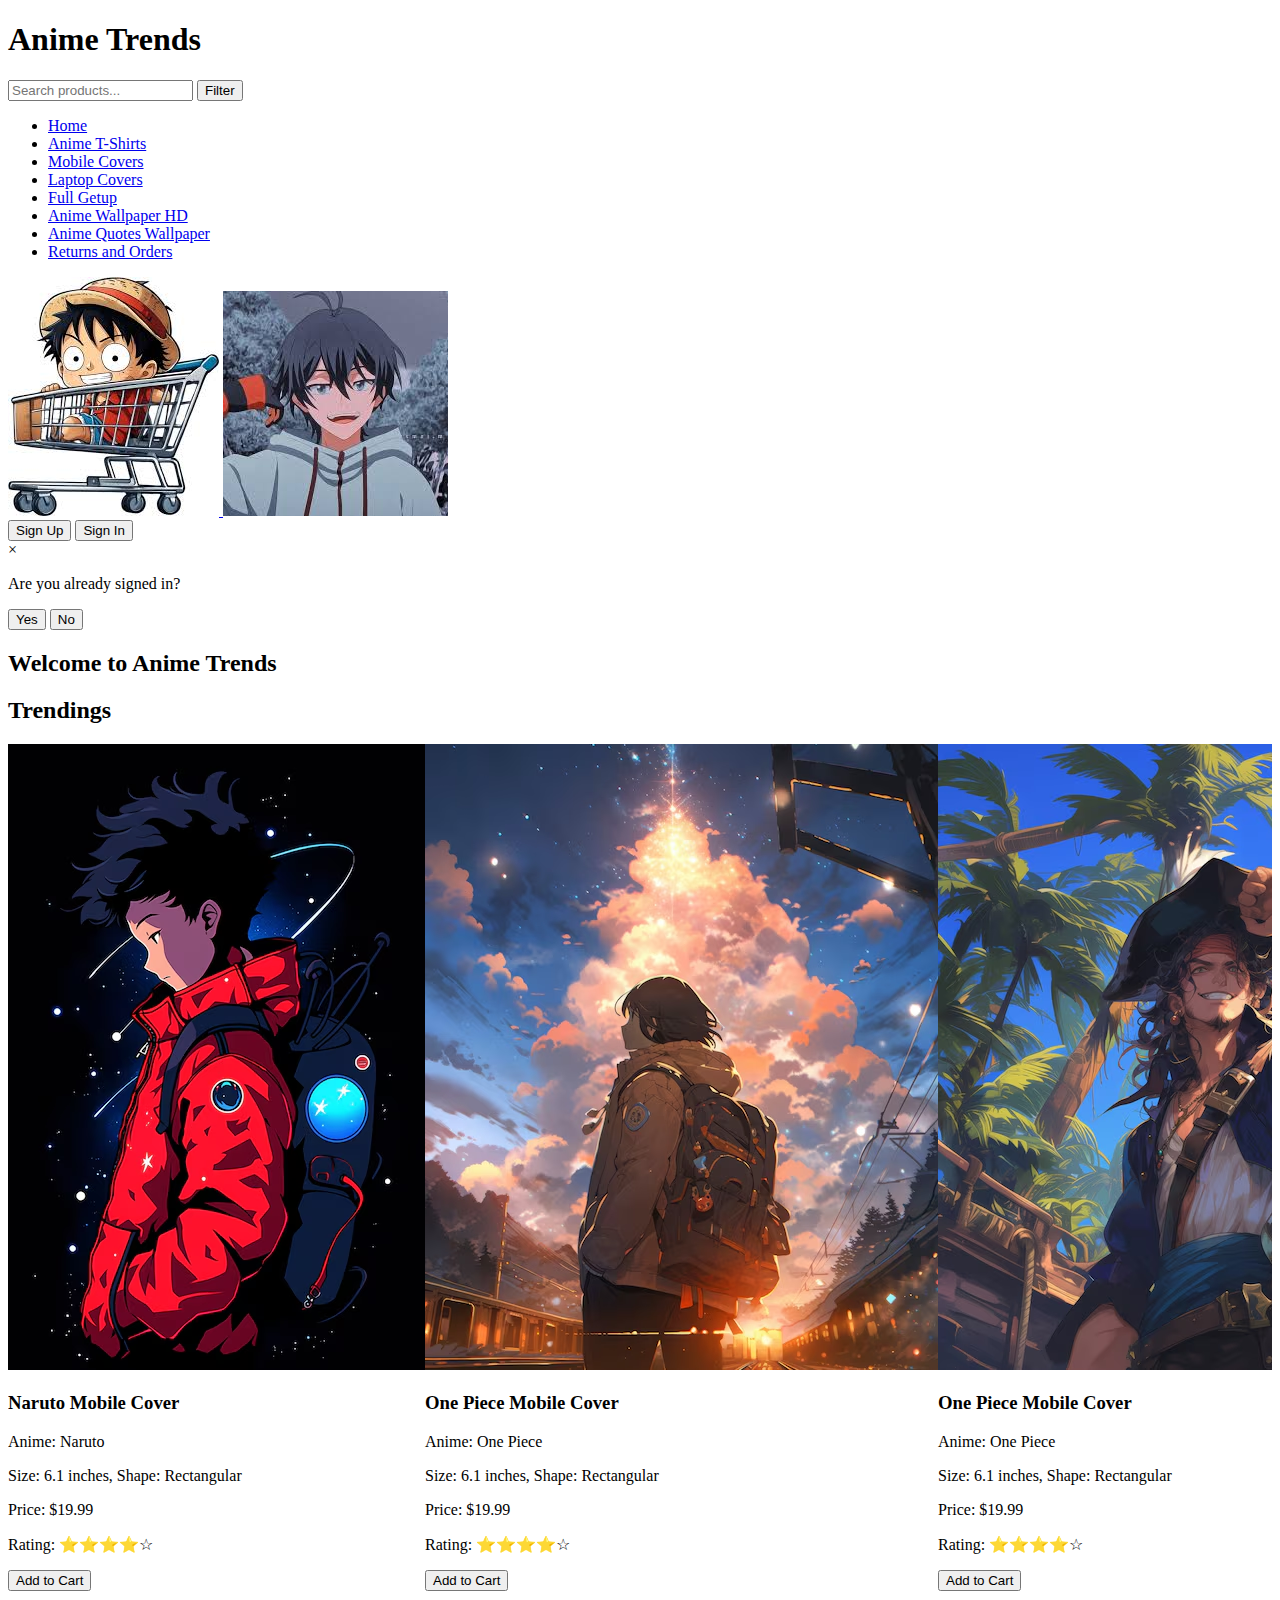
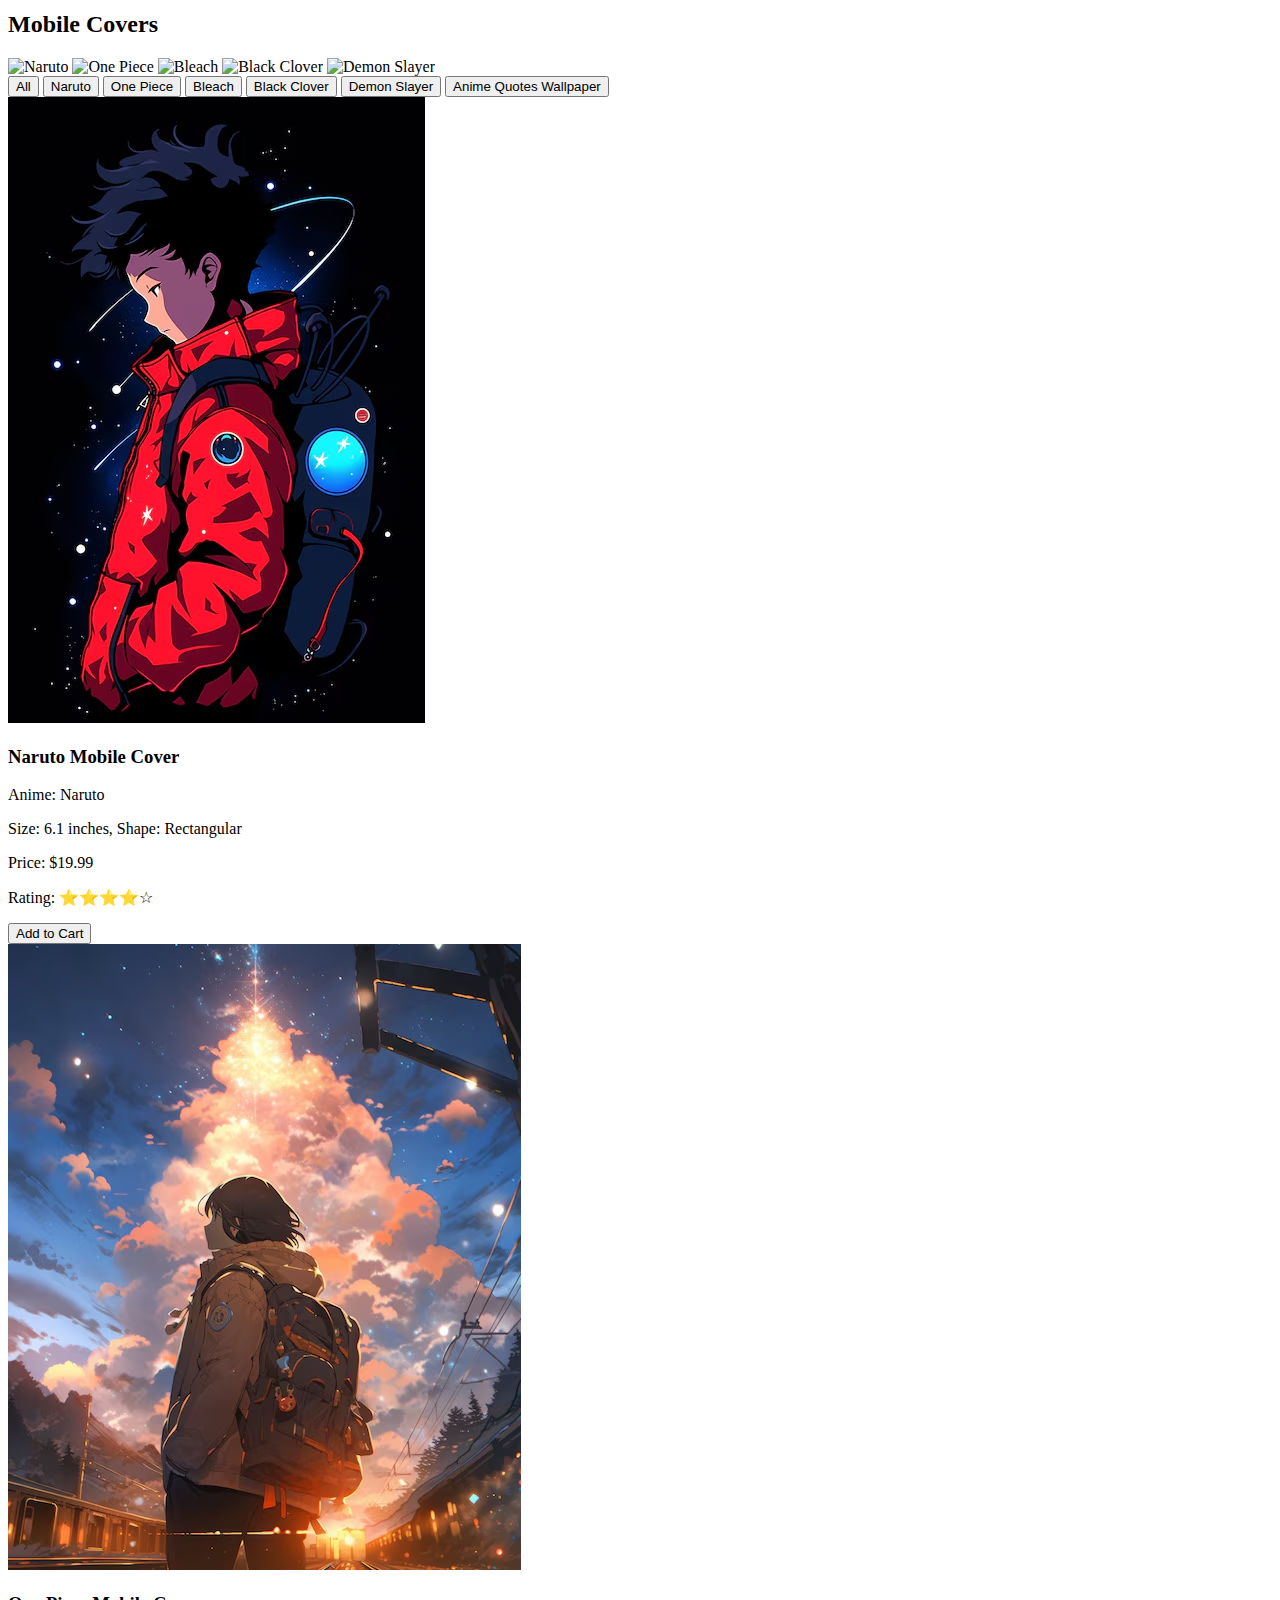
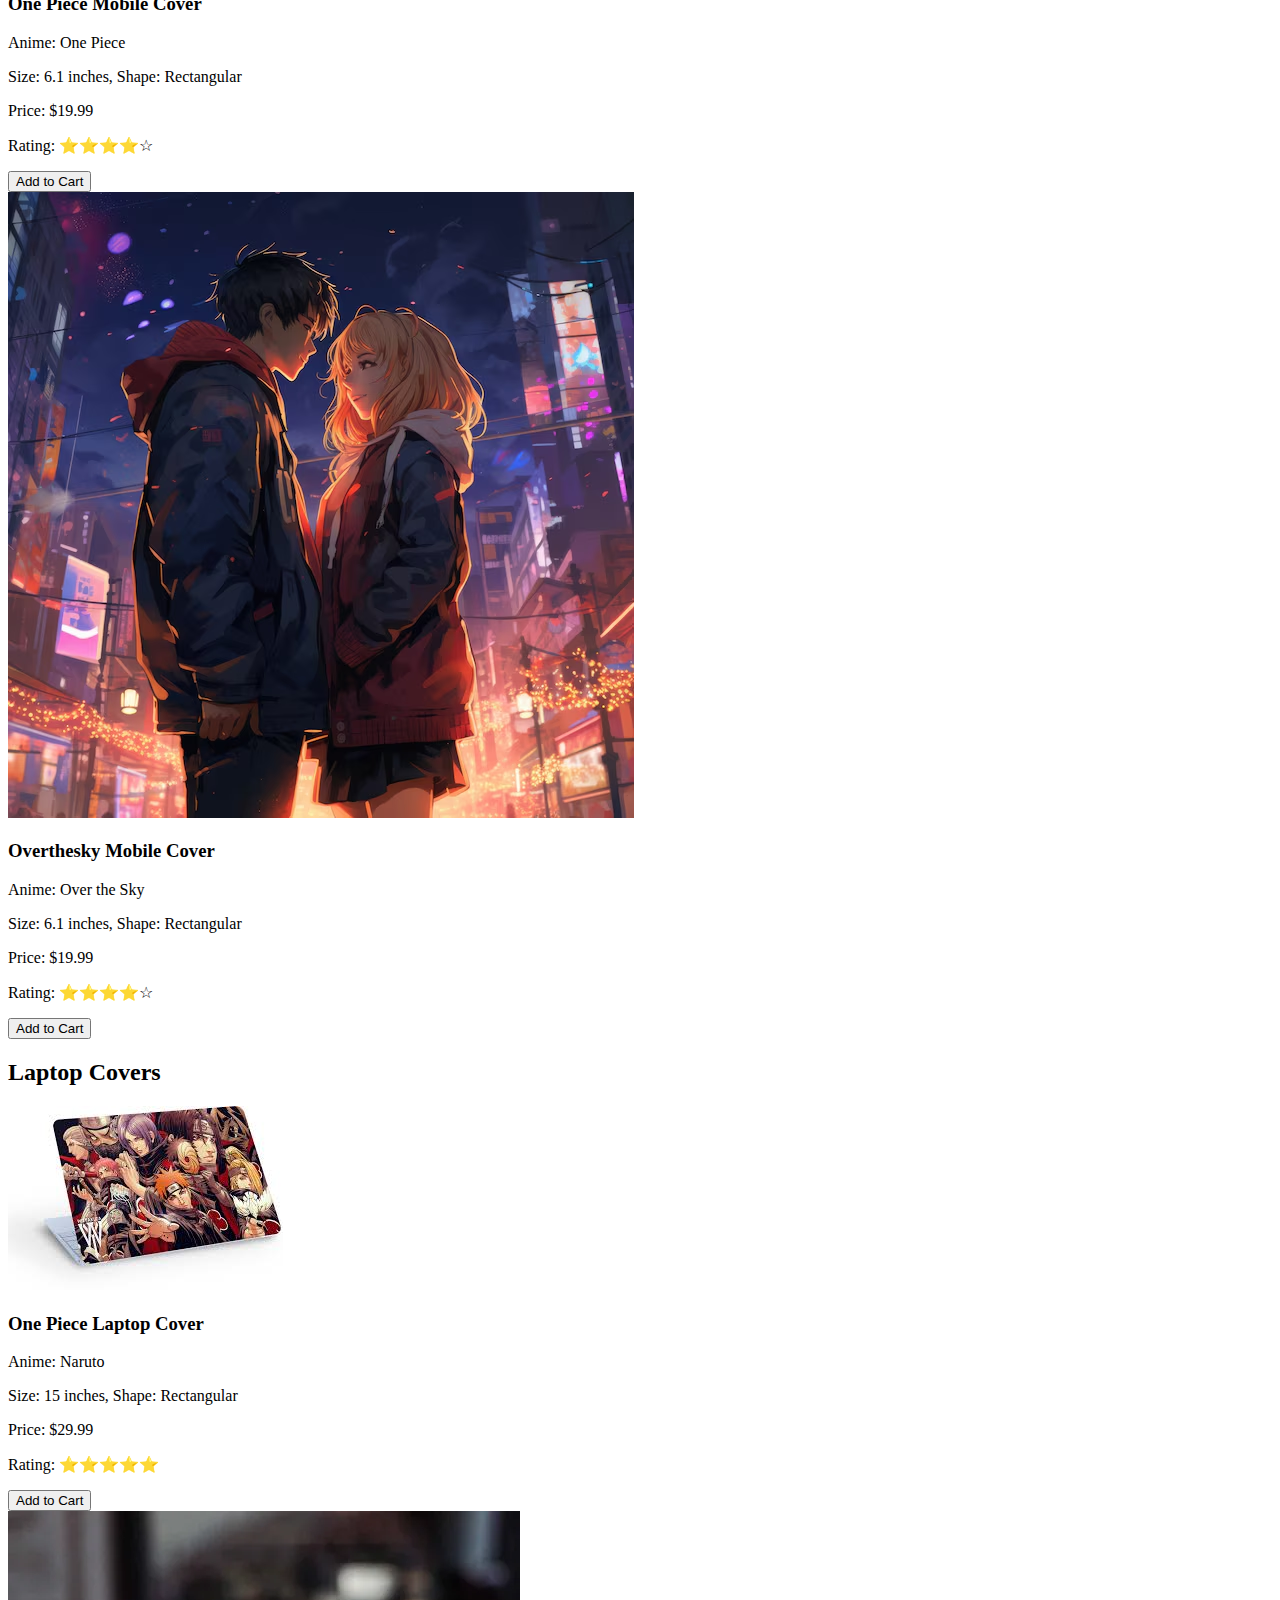
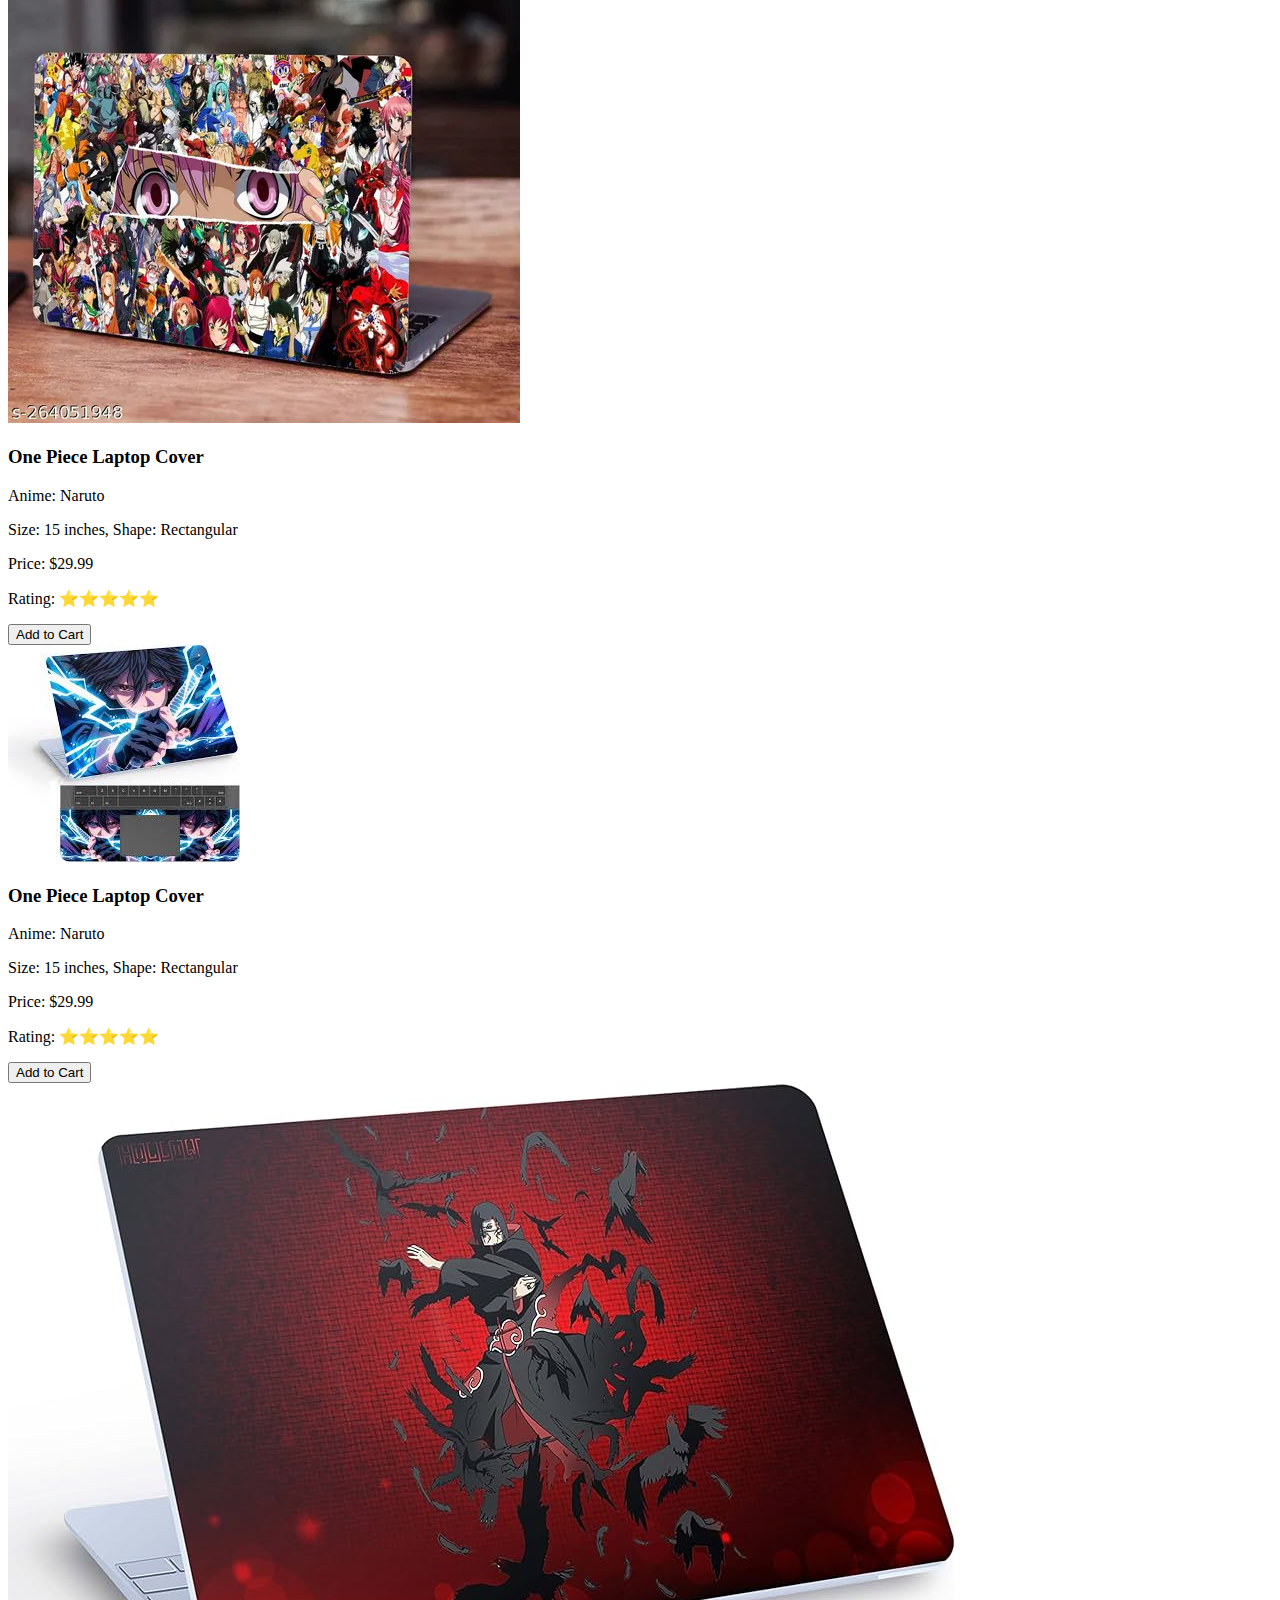
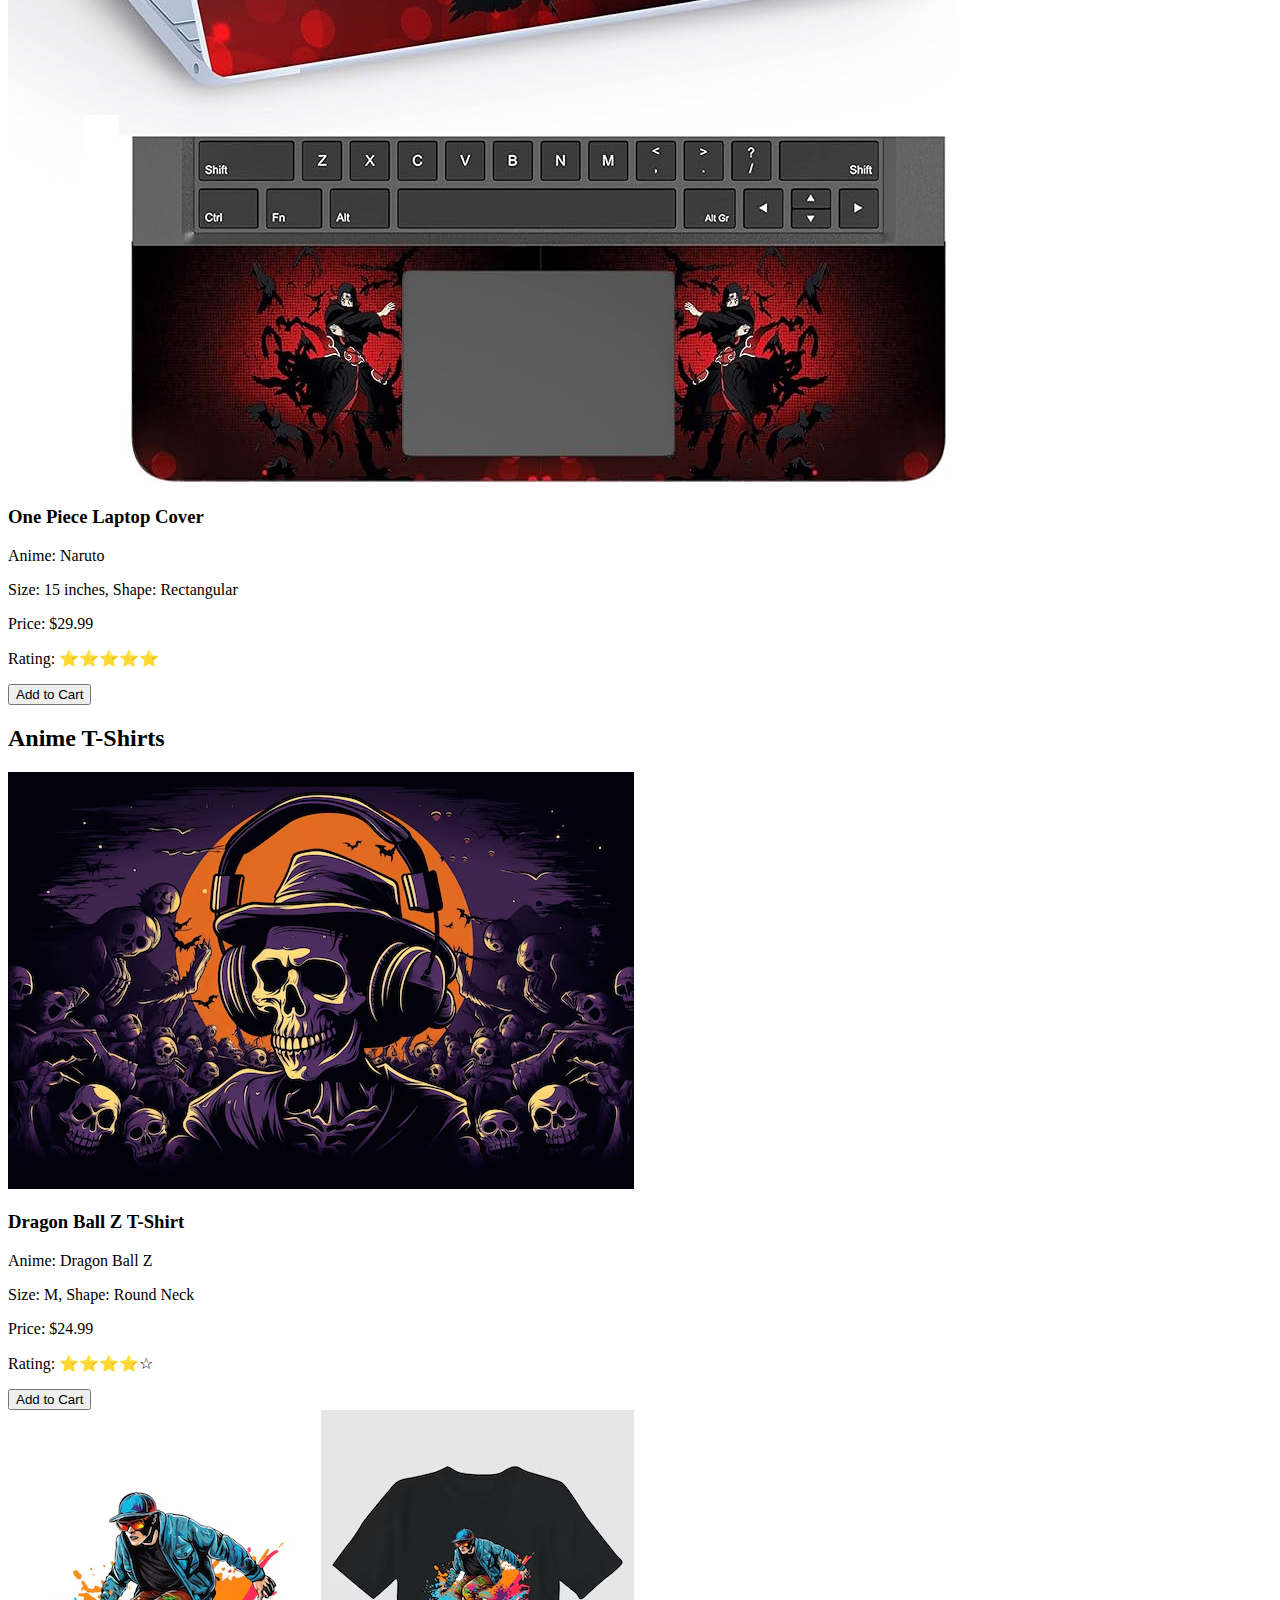
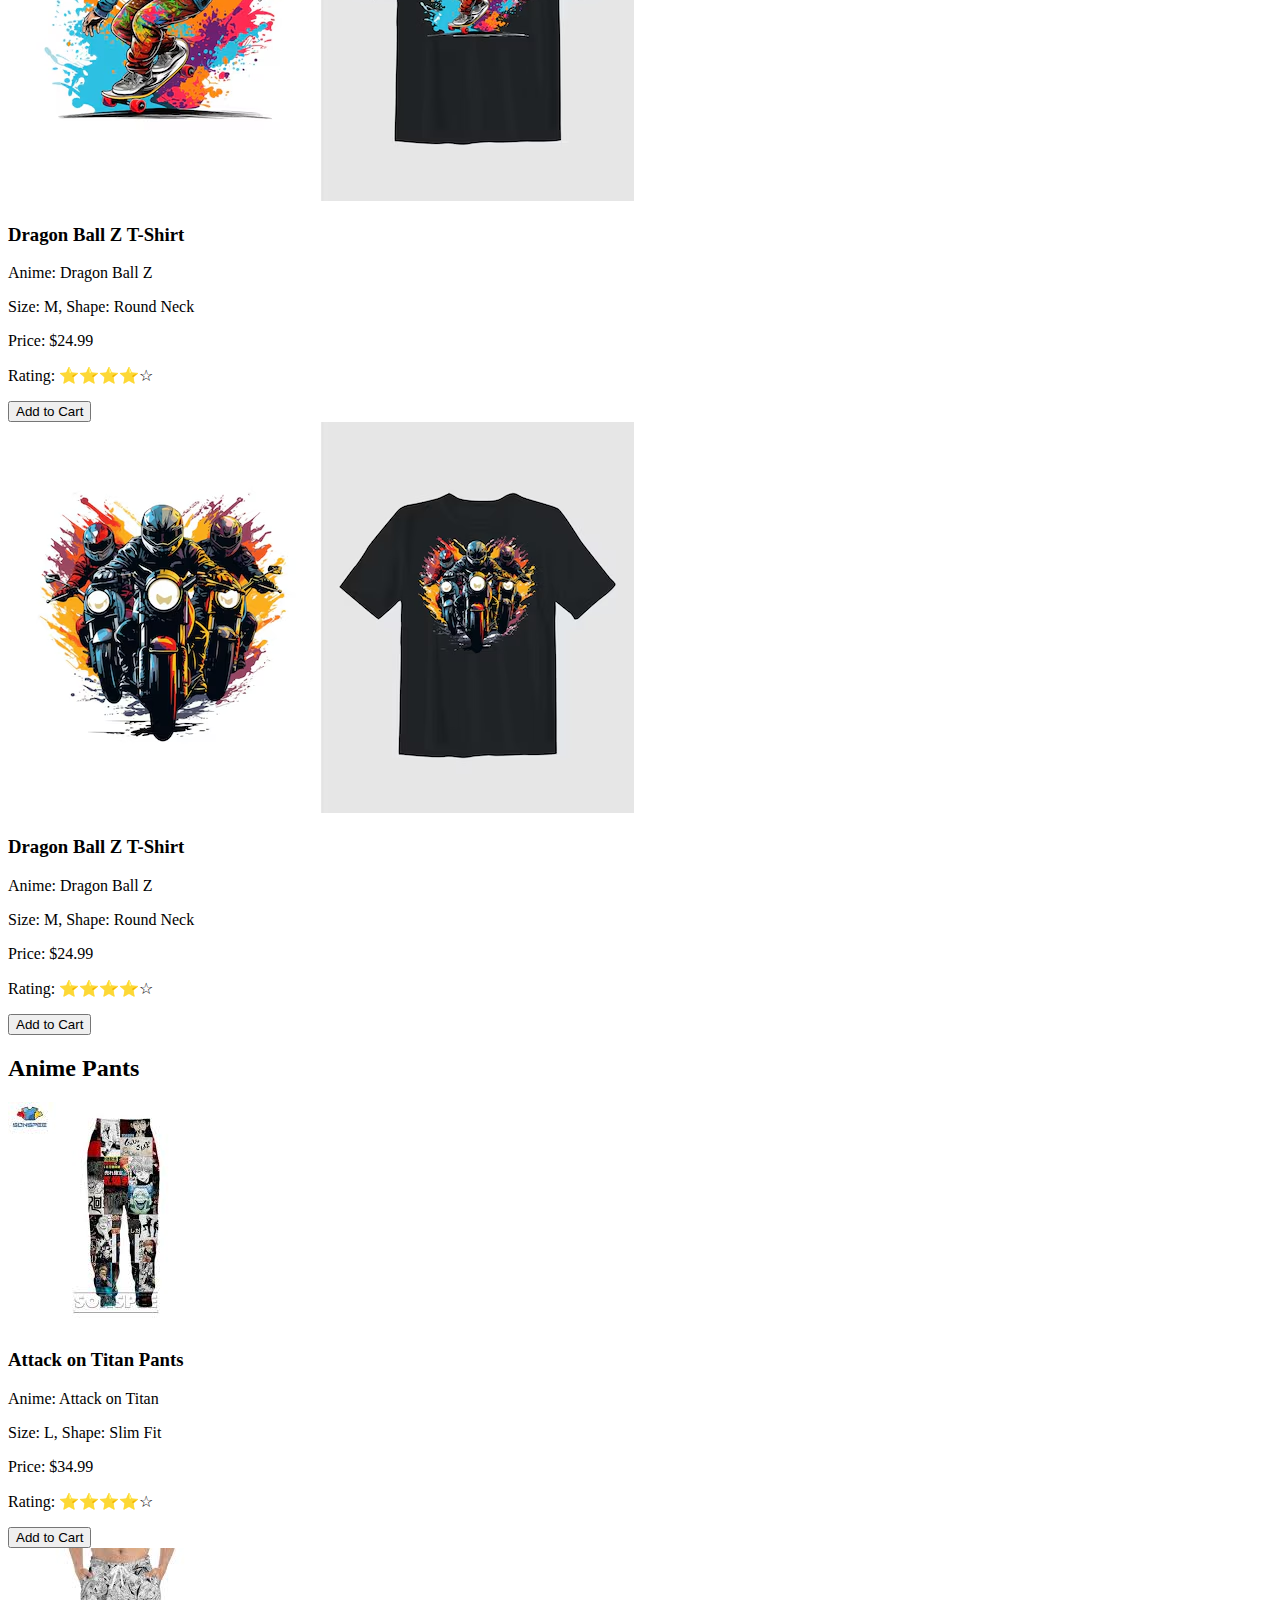
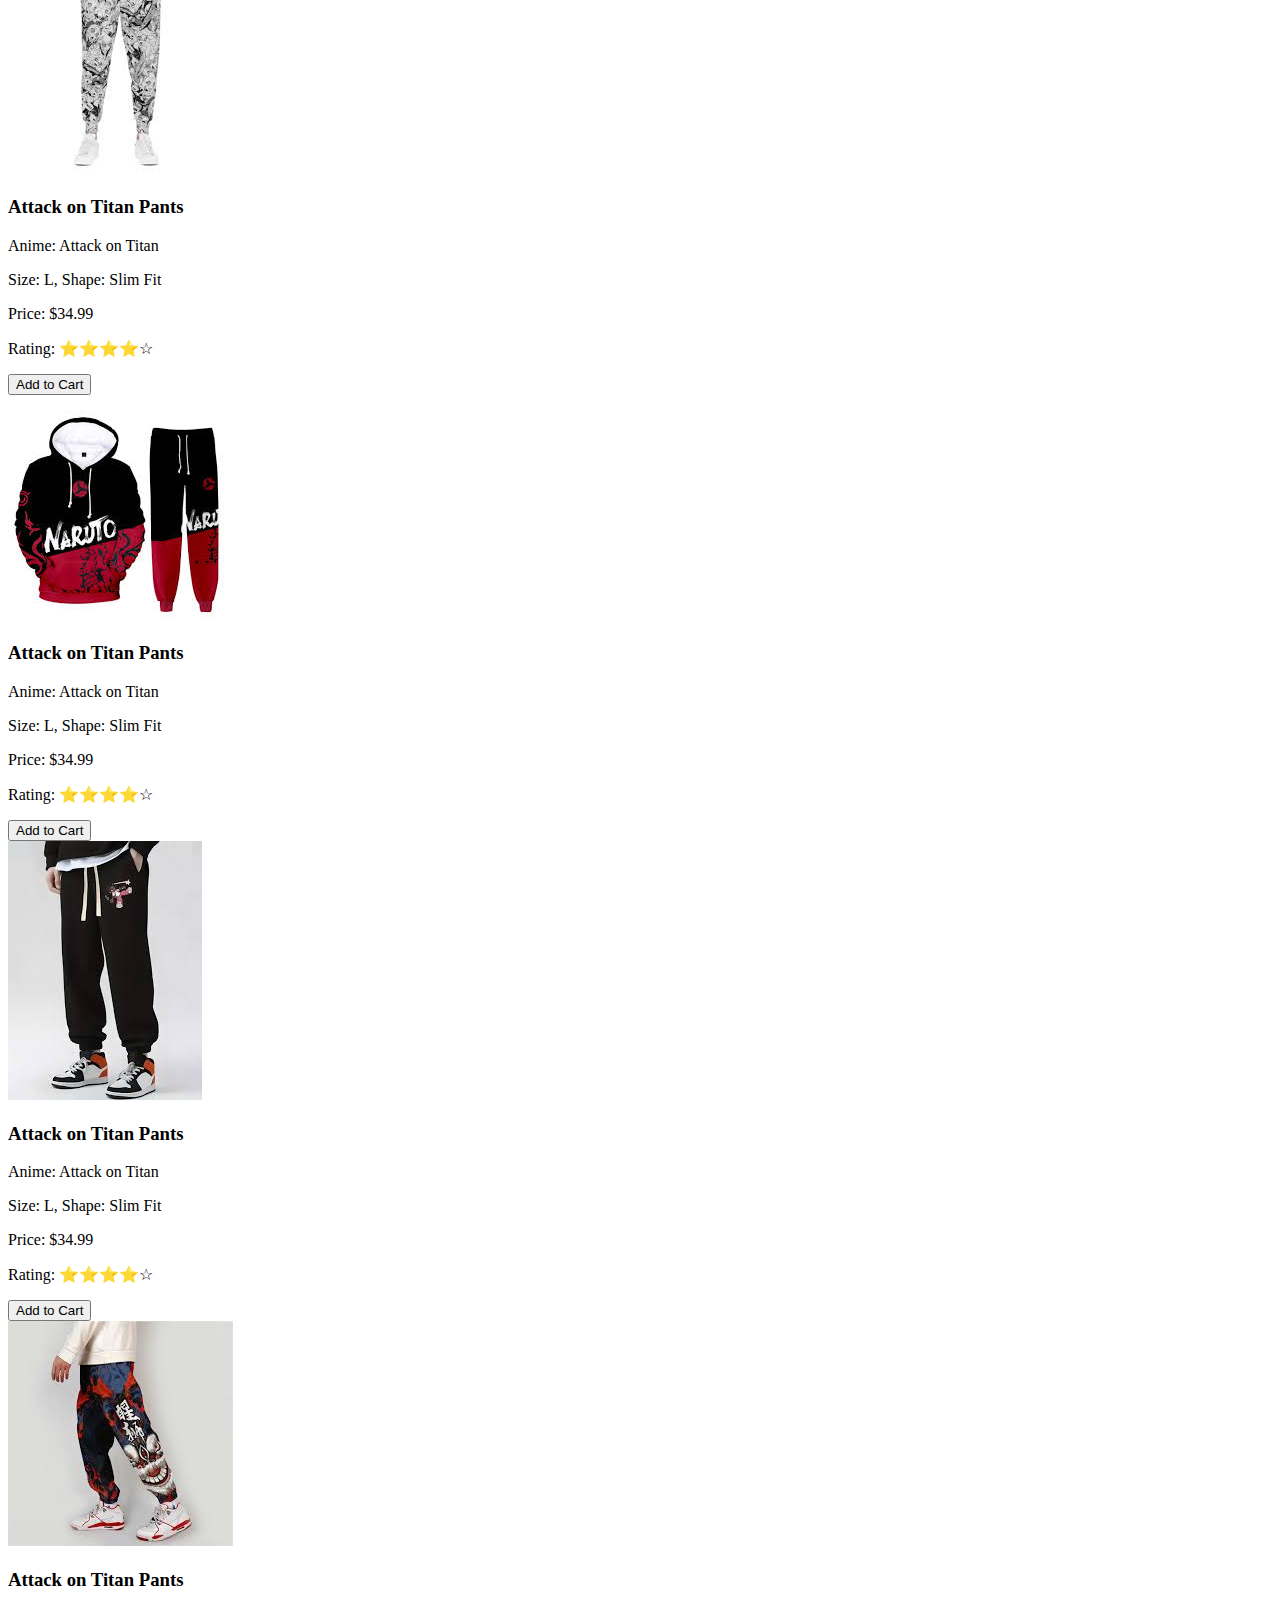
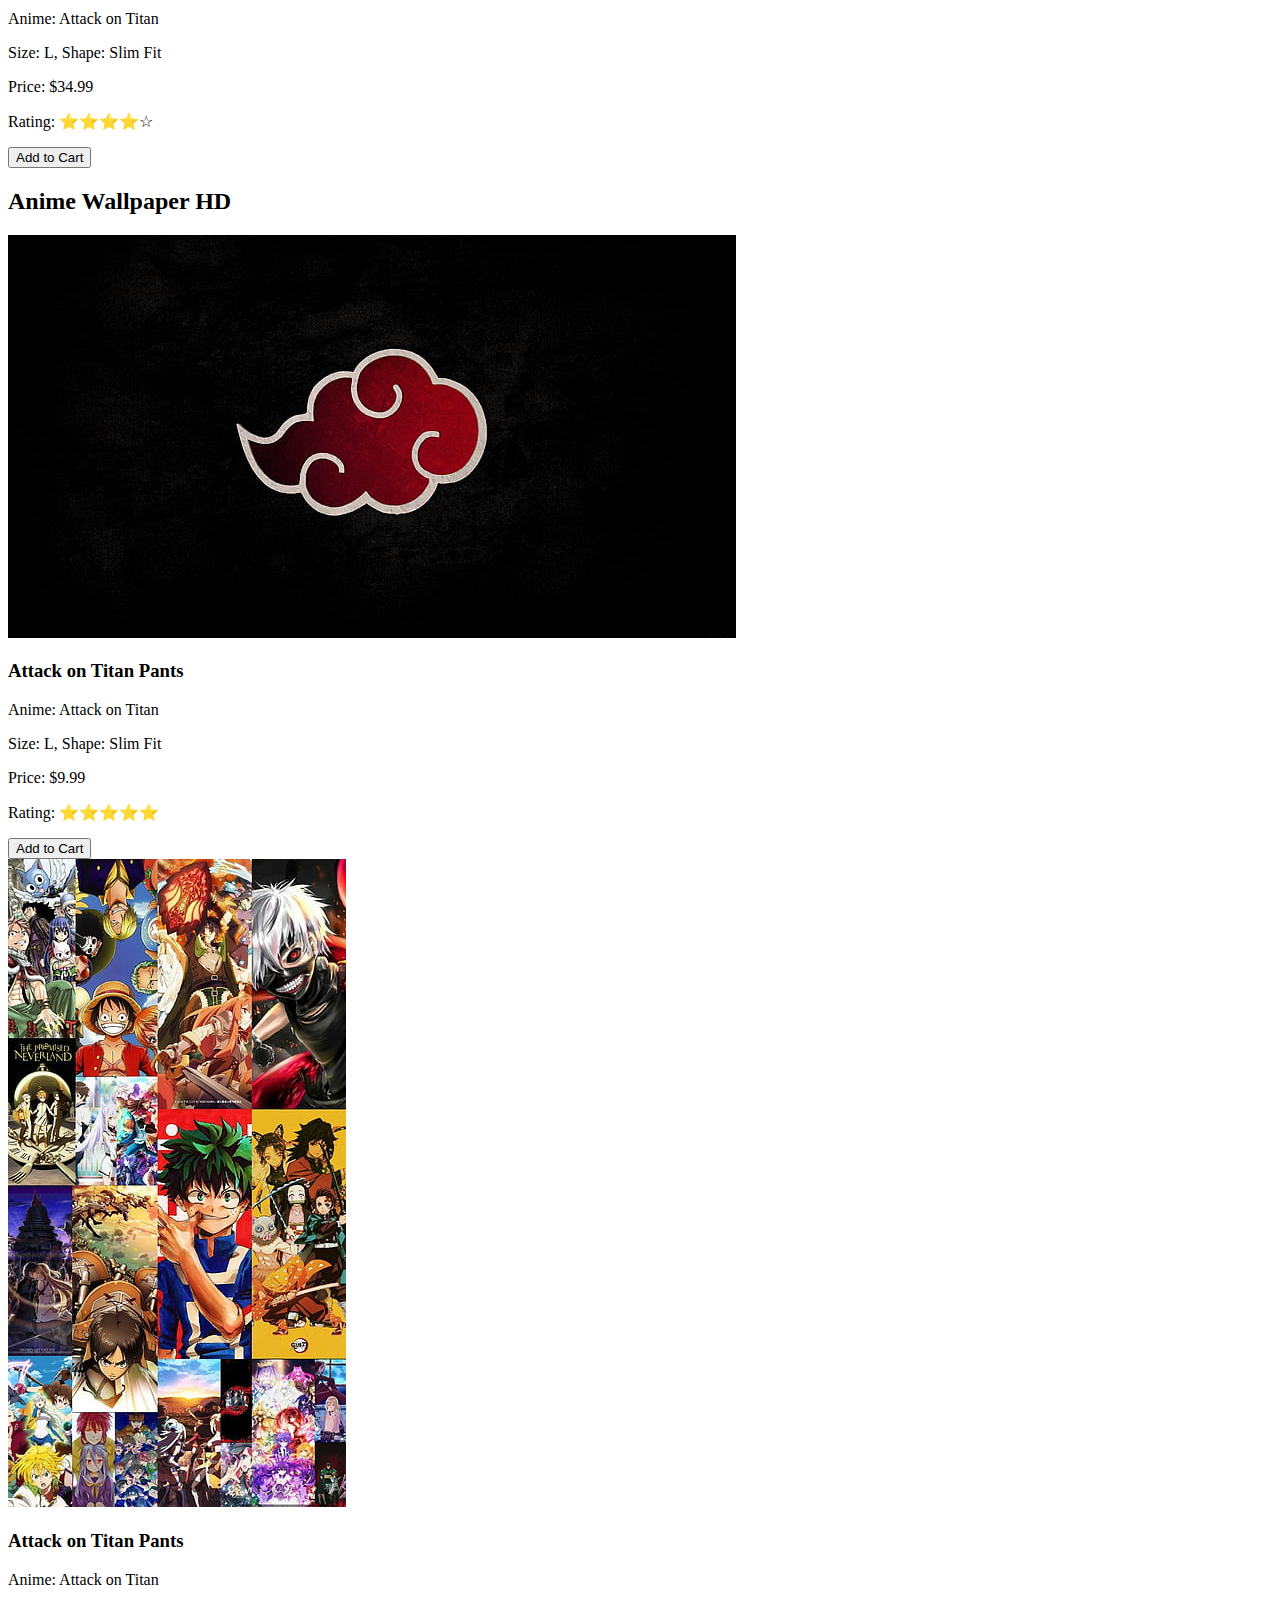
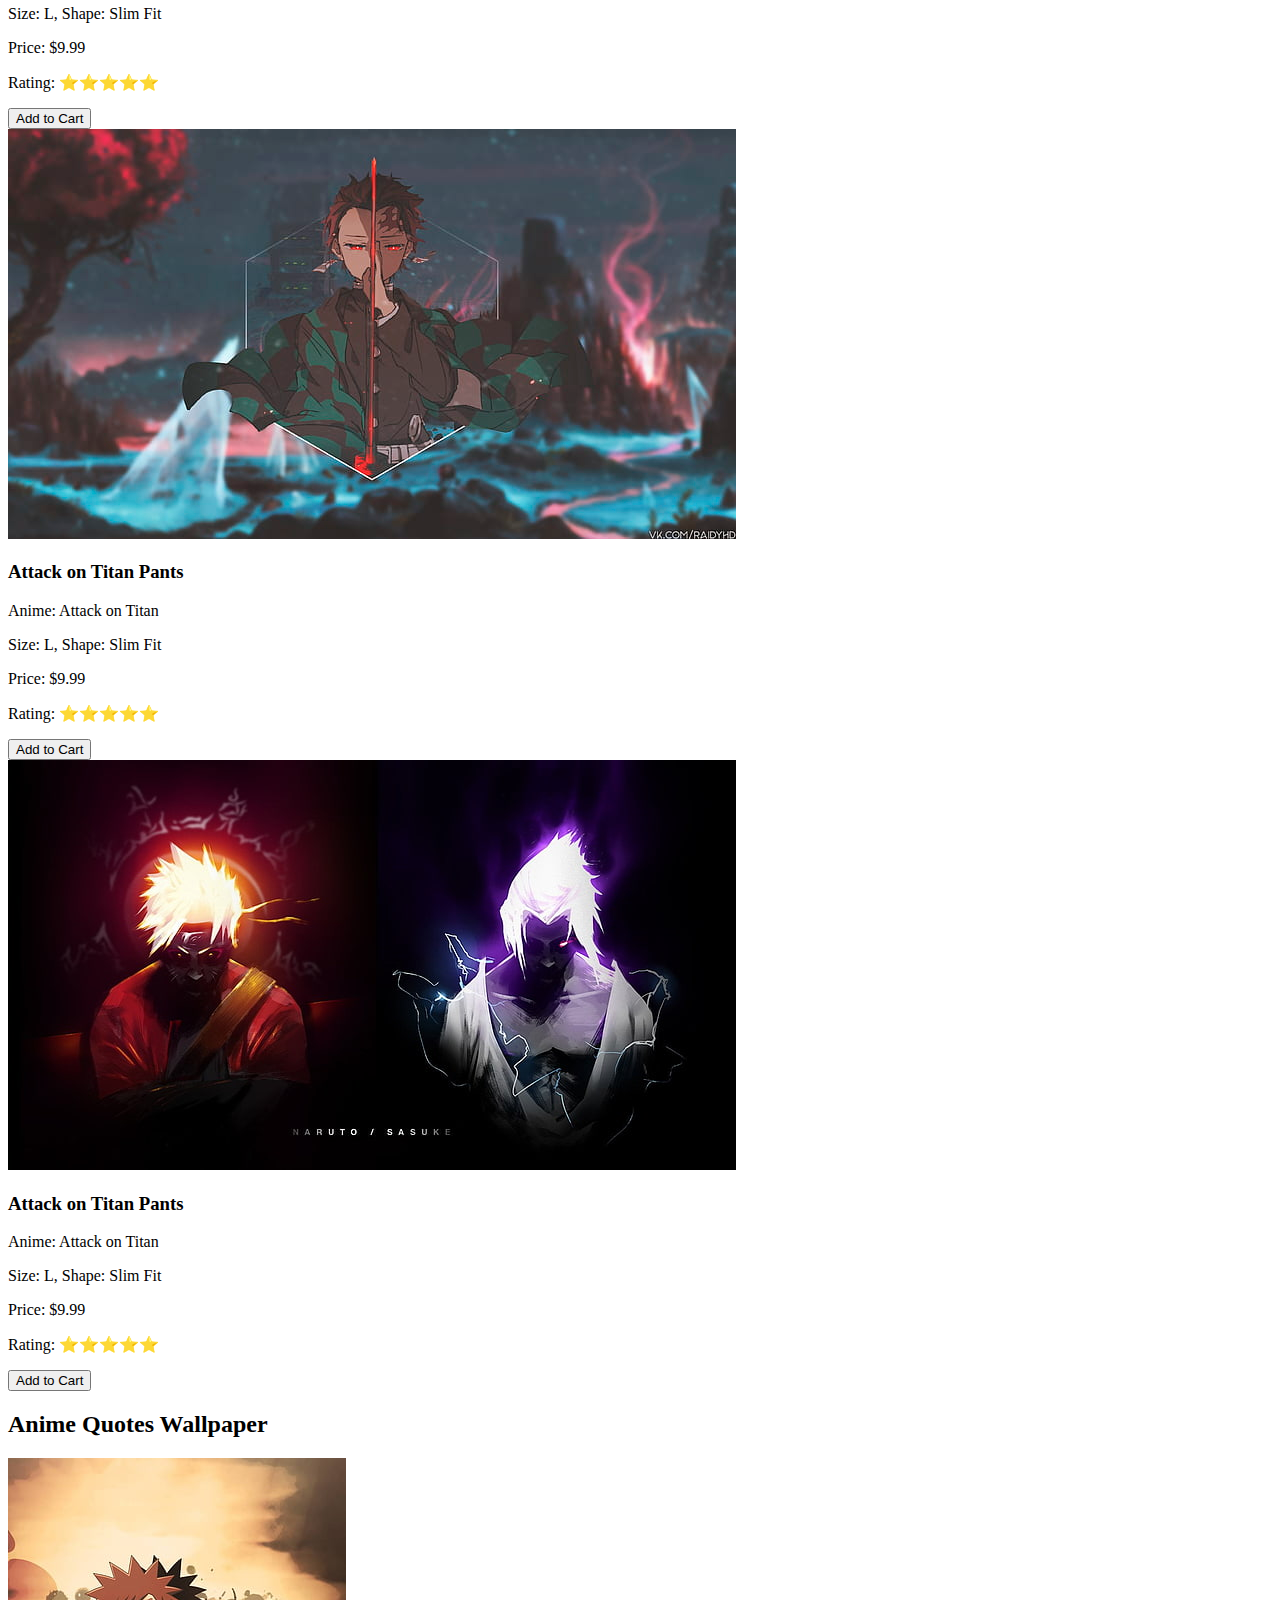
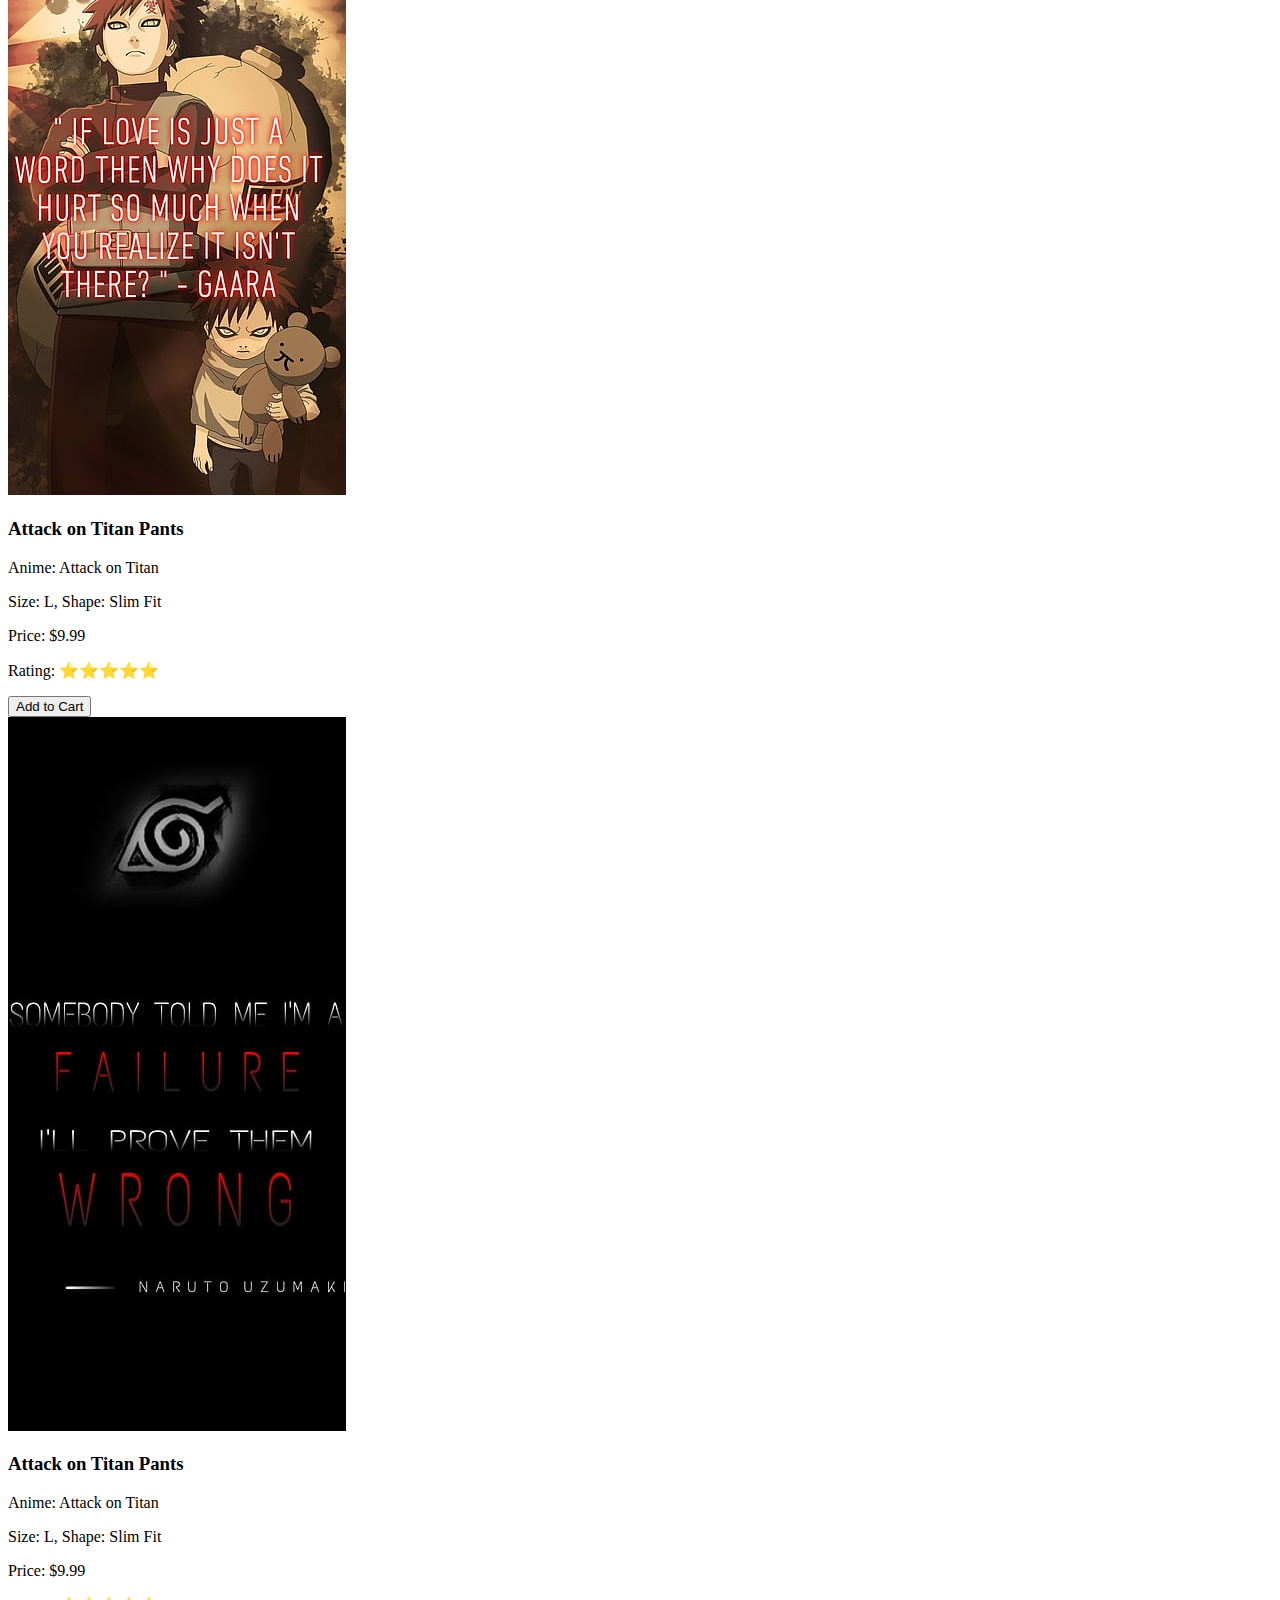
==== commit 75eadf56: "signin and signup page  updated" ====
--- a/index.html
+++ b/index.html
@@ -28,7 +28,7 @@
 </head>
 <body class="bg-gray-100">
   
-
+  
   <!-- Header -->
   <header class="bg-white shadow">
     <div class="container mx-auto flex justify-between items-center p-4">
@@ -102,10 +102,10 @@
       </div> -->
 
 
-
+<!-- 
       <div>
         <button class="text-gray-800">Signup/Login</button>
-      </div>
+      </div> -->
     </div>
   </header>
 
